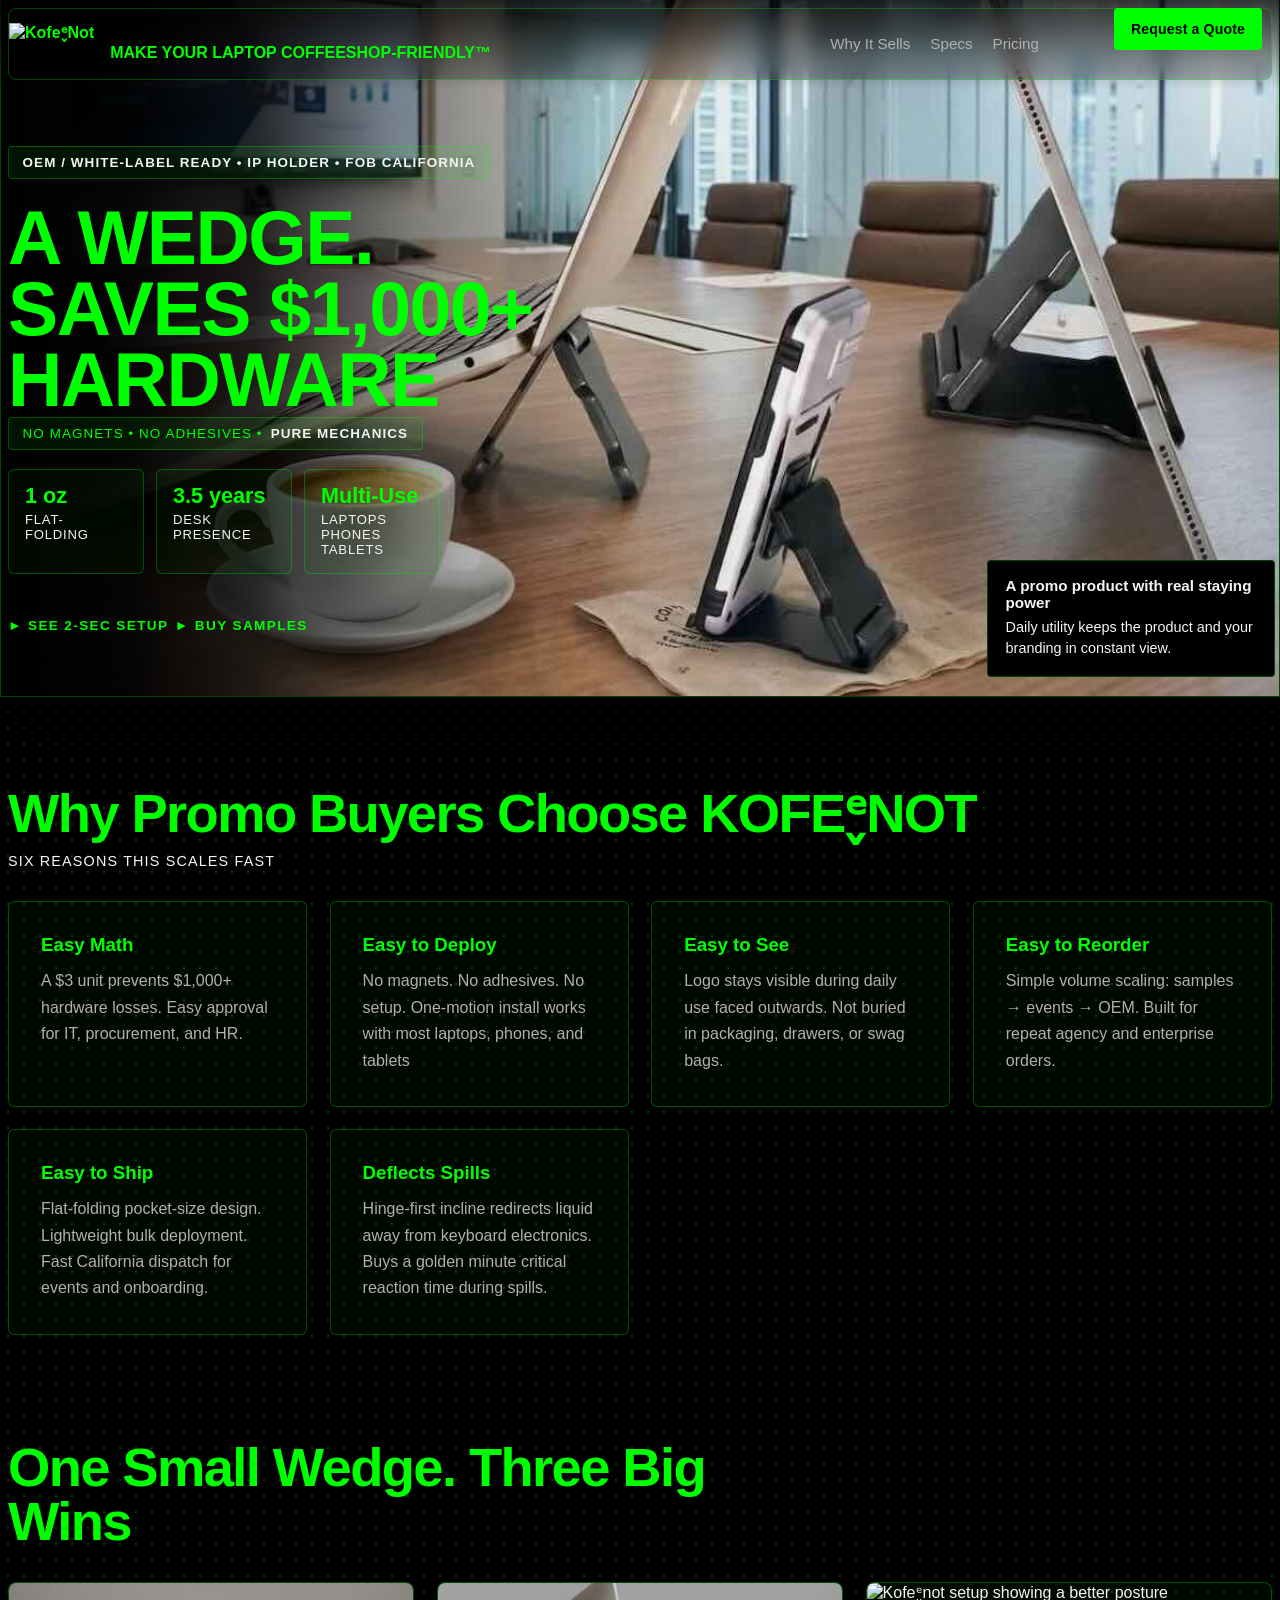
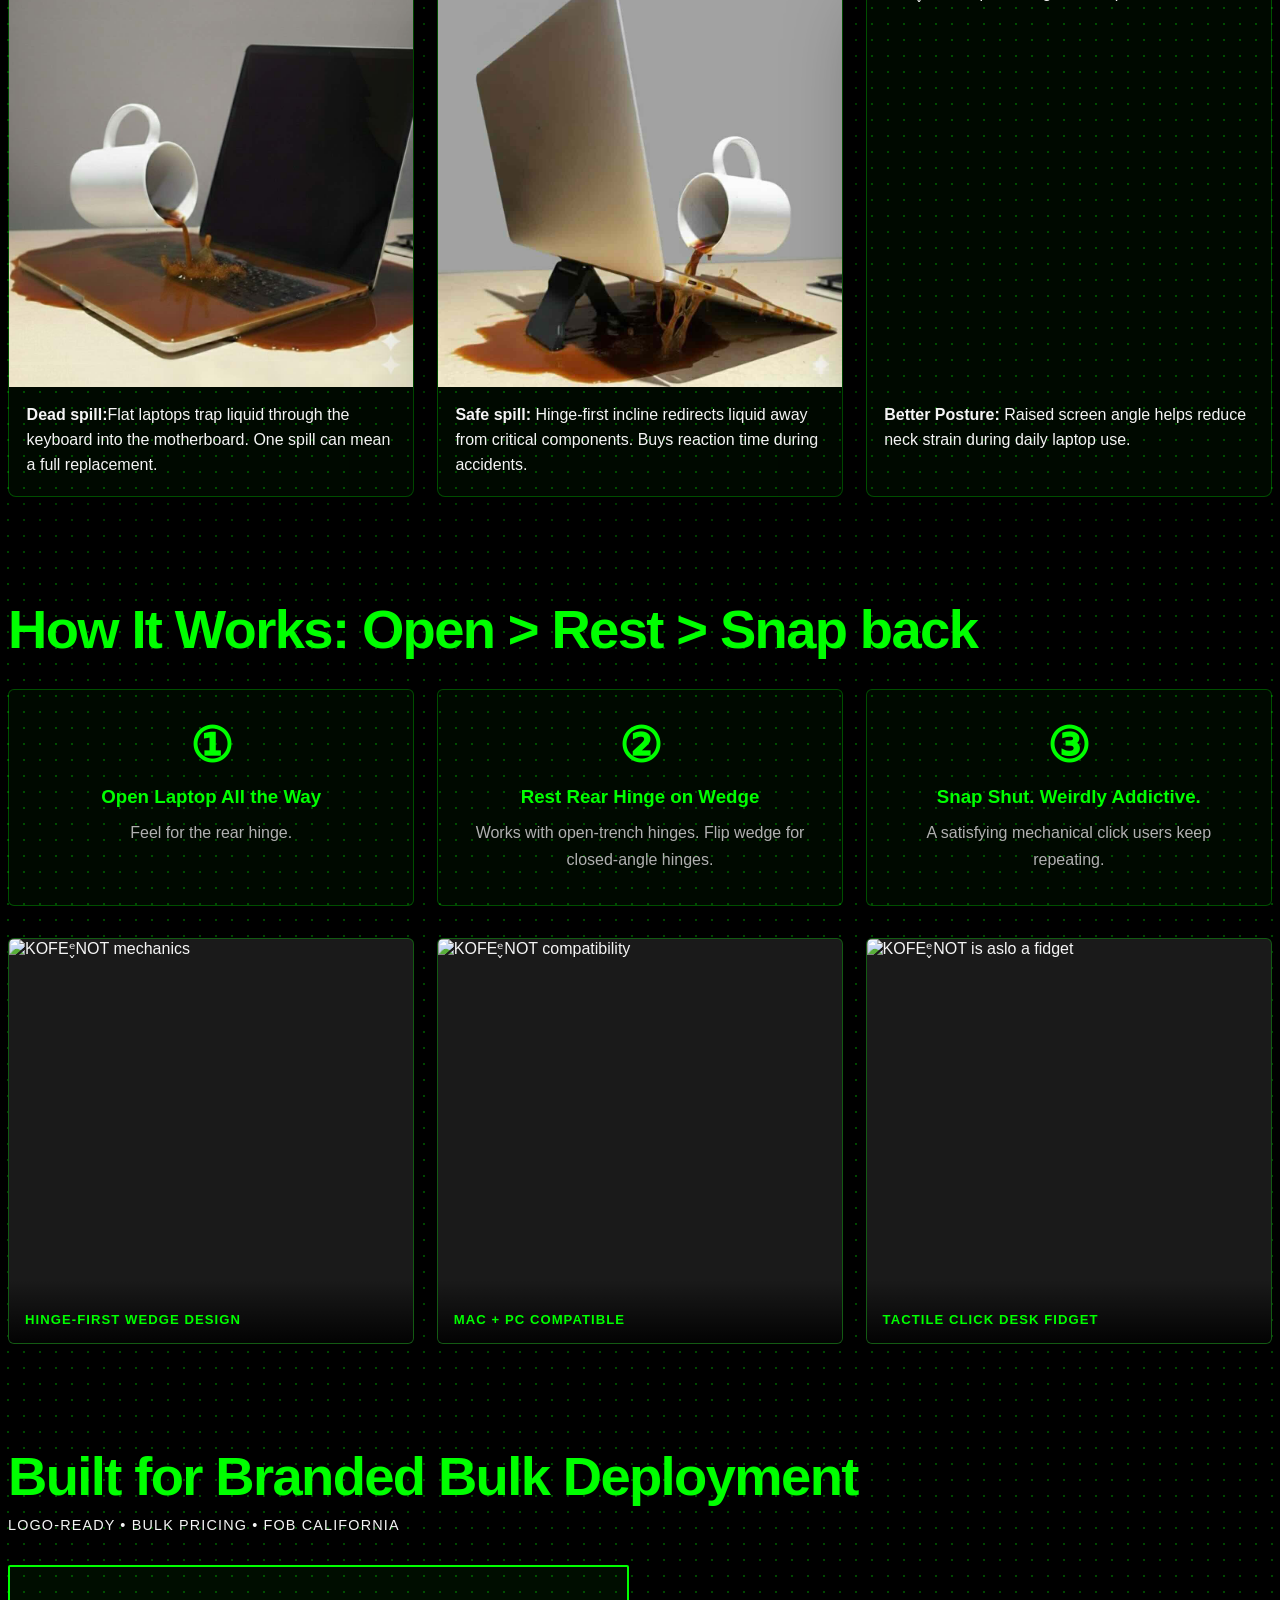
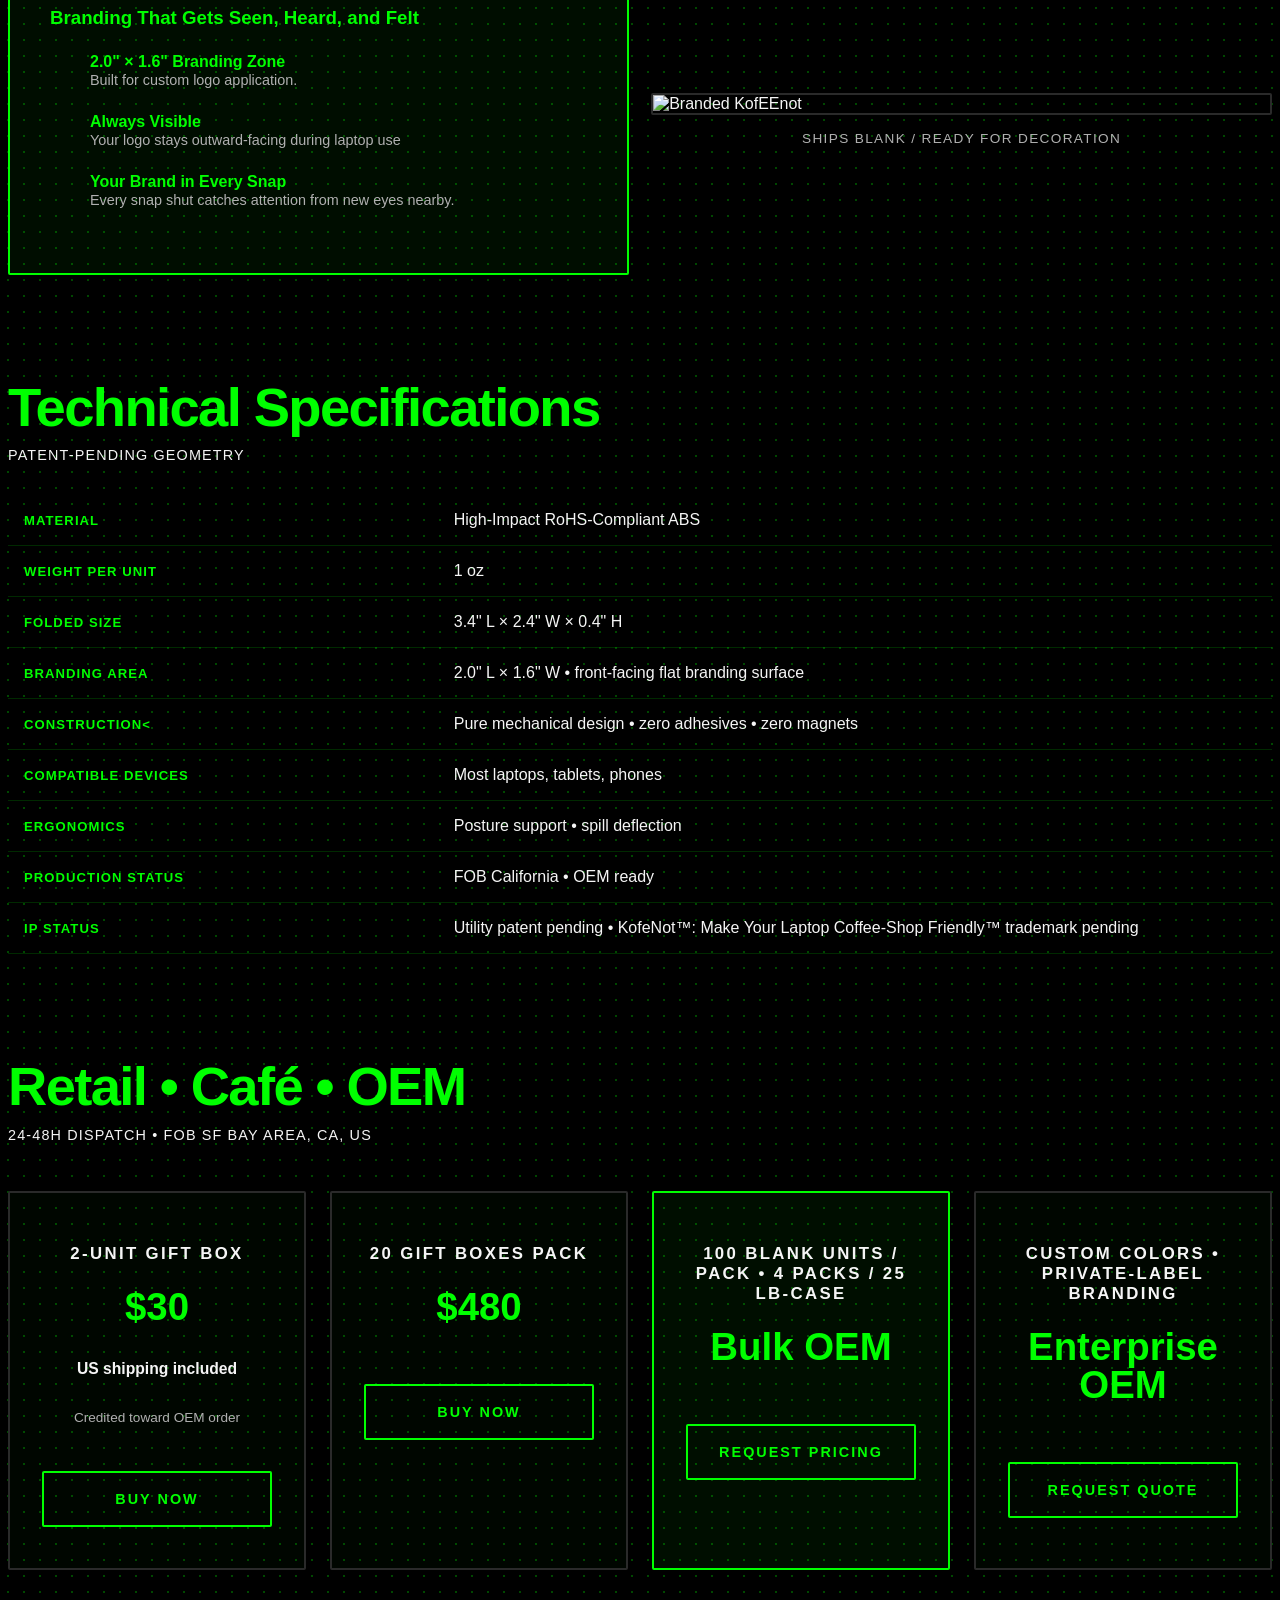
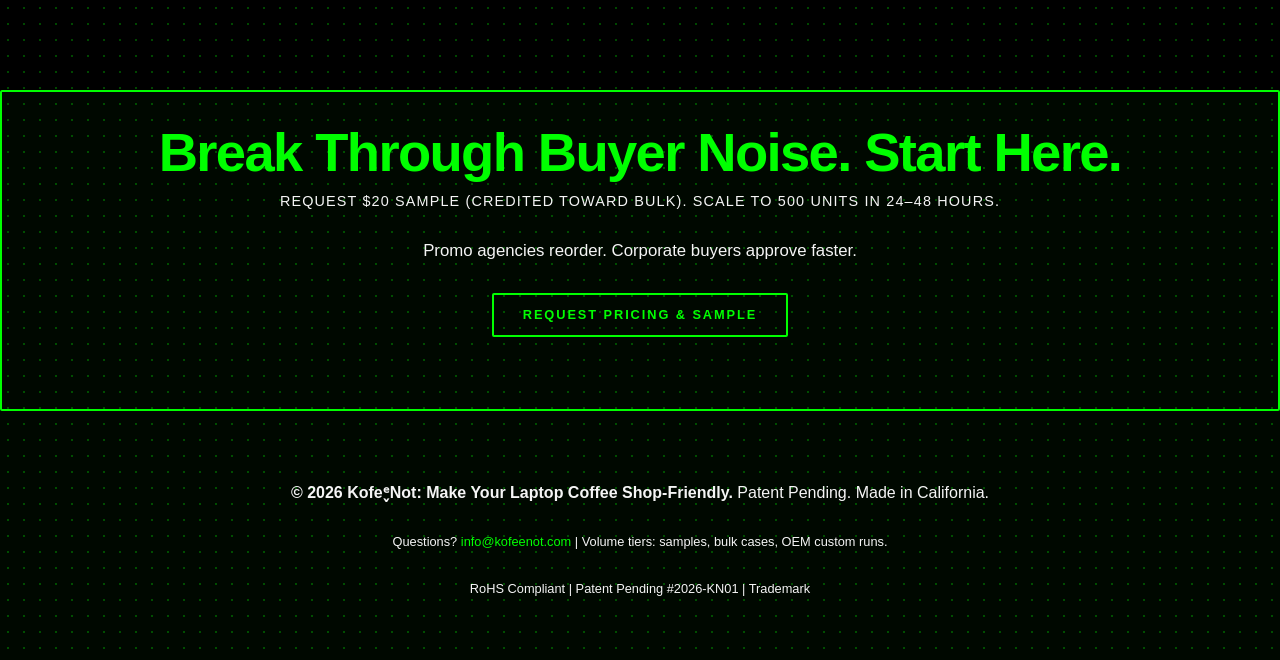
==== index.html @ c242fb40 "Update index.html" ====
<!doctype html>
<html lang="en">
  <head>
    <meta charset="UTF-8" />
    <meta name="viewport" content="width=device-width, initial-scale=1.0" />
    <title>Kofeᵉ̬Not: Makes Laptop Coffee-Friendly™ | Laptop Wedge | Direct from IP Holder | OEM / White-Lable Ready </title>
    <meta
      name="description"
      content="Kofeᵉ̬not is a compact custom-logo laptop wedge that tilts the screen, deflects spills, and keeps your brand visible on every desk."
    />
    <link rel="stylesheet" href="style.css">
  </head>
  <body>
    <!-- NAVIGATION -->
    <div class="page-shell">
      <header class="topbar">
        <div class="container">
          <nav class="nav">
           <a class="brand" href="#top">
  <span class="brand-lockup">
    <img src="./assets/kofeenot-logo.jpg" alt="Kofeᵉ̬Not" style="height: 42px; width: auto;">
    <span><br>MAKE YOUR LAPTOP COFFEESHOP-FRIENDLY™</span>
  </span>
</a>
            </a>
            <div class="nav-links">
              <a href="#why">Why It Sells</a>
              <a href="#specs">Specs</a>
              <a href="#price">Pricing</a>
            </div>
          </nav>
        </div>
      </header>
      <div class="top-actions">
        <button class="menu-toggle" type="button" aria-label="Toggle navigation" aria-expanded="false">
          <span></span>
          <span></span>
          <span></span>
        </button>
        <a class="btn btn-primary btn-nav" href="mailto:info@kofeenot.com?subject=Kofeenot%20Pricing%20and%20Sample%20Request&body=Hi%20Kofeenot%2C%0A%0AI%27d%20like%20pricing%20and%20sample%20information%20for%20a%20branded%20Kofeenot%20program.%0A%0AQuantity%3A%0ABranding%20details%3A%0ATimeline%3A%0AShipping%20destination%3A%0A%0AThanks."><span class="btn-label">Request a Quote</span></a>
      </div>

      <!-- HERO SECTION -->
      <main id="top">
        <section class="hero">
          <div class="container hero-grid">
            <div class="hero-content">
              <div class="eyebrow"><strong>OEM / White-Label Ready • IP Holder • FOB California</strong></div>
             
              <h1 class="hero-title"><span class="nowrap">A Wedge.<br>
Saves $1,000+<br>Hardware</span></h1>
              <div class="eyebrow">No magnets • No adhesives • <strong>Pure mechanics</strong></div>
              <div class="hero-proof" aria-label="Key product proof points">
                <div class="proof-pill">
                  <strong>1 oz</strong>
                  <span>Flat-folding</span>
                </div>
                <div class="proof-pill">
                  <strong>3.5 years</strong>
                  <span>Desk Presence</span>
                </div>
                <div class="proof-pill">
                  <strong>Multi-Use</strong>
                  <span>Laptops phones tablets</span>
                </div>
              </div>
              
              <div class="hero-detail-row" aria-label="Secondary product facts">
               
                <p class="demo-link" onclick="openVideoModal()">► See 2-sec setup</p>
                <p class="demo-link" onclick="openVideoModal()">► Buy samples</p>
              </div>
            </div>

            <div class="hero-media">
              <div class="hero-card">
                <img
                  src="./assets/kofeenot-corp.jpeg"
                  alt="Kofeᵉ̬not supporting laptops and tablets on a desk"
                />
                <div class="hero-note">
                  <strong>A promo product with real staying power</strong>
                  <p>
                    Daily utility keeps the product and your branding in constant view.
                  </p>
                </div>
              </div>
            </div>
          </div>
        </section>

        <!-- WHY SECTION -->
<section id="why">
    <h2>Why Promo Buyers Choose KOFEᵉ̬NOT</h2>
    <p class="section-subtitle">Six reasons this scales fast</p>
    
    <div class="features-grid">
        <div class="feature-card">
            <h3>Easy Math</h3>
            <p>A $3 unit prevents $1,000+ hardware losses.
Easy approval for IT, procurement, and HR.</p>
        </div>
        
        <div class="feature-card">
            <h3>Easy to Deploy</h3>
            <p>No magnets. No adhesives. No setup.
One-motion install works with most laptops, phones, and tablets</p>
        </div>
        
        <div class="feature-card">
            <h3>Easy to See</h3>
            <p>Logo stays visible during daily use faced outwards.
Not buried in packaging, drawers, or swag bags.</p>
        </div>
        
        <div class="feature-card">
            <h3>Easy to Reorder</h3>
            <p>Simple volume scaling: samples → events → OEM.
Built for repeat agency and enterprise orders.</p>
        </div>
        
        <div class="feature-card">
            <h3>Easy to Ship</h3>
            <p>Flat-folding pocket-size design. Lightweight bulk deployment.
Fast California dispatch for events and onboarding.</p>
        </div>
        
        <div class="feature-card">
            <h3>Deflects Spills</h3>
            <p>Hinge-first incline redirects liquid away from keyboard electronics.
Buys a golden minute critical reaction time during spills.</p>
        </div>
    </div>
</section>

<!-- THE PROBLEM & SOLUTION -->
        <section>
          <div class="container">
            <div class="section-head">
              <h2>One Small Wedge. Three Big Wins</h2>     
            </div>
            <div class="utility-band">
              <article class="utility-tile">
                <img src="./assets/dead-spill.jpg" alt="Laptop on a flat desk with direct coffee spill exposure" />
                <p><strong>Dead spill:</strong>Flat laptops trap liquid through the keyboard into the motherboard. One spill can mean a full replacement.</p>
              </article>
              <article class="utility-tile">
                <img src="./assets/safe-spill.jpeg" alt="Laptop raised with Kofeᵉ̬not to redirect a spill" />
                <p><strong>Safe spill:</strong> Hinge-first incline redirects liquid away from critical components. Buys reaction time during accidents.</p>
              </article>
              <article class="utility-tile">
                <img src="./assets/kofeenot-neck.jpg" alt="Kofeᵉ̬not setup showing a better posture" />
                <p><strong>Better Posture: </strong>Raised screen angle helps reduce neck strain during daily laptop use.</p>
              </article>
            </div>
          </div>
        </section>

      <!-- HOW IT WORKS -->
<section>
    <h2>How It Works: Open > Rest > Snap back</h2>
    <div class="steps-grid">
        <div class="step">
            <div class="step-number">①</div>
            <h3>Open Laptop All the Way</h3>
            <p>Feel for the rear hinge.</p>
        </div>
        
        <div class="step">
            <div class="step-number">②</div>
            <h3>Rest Rear Hinge on Wedge</h3>
            <p>Works with open-trench hinges. Flip wedge for closed-angle hinges.</p>
        </div>
        
        <div class="step">
            <div class="step-number">③</div>
            <h3>Snap Shut. Weirdly Addictive.</h3>
            <p>A satisfying mechanical click users keep repeating.</p>
        </div>
    </div>
    
    <div class="image-grid">
        <div class="image-box">
            <img src="https://kofeenot.com/assets/kofeenot-mechanics.jpg" alt="KOFEᵉ̬NOT mechanics">
            <div class="image-caption">Hinge-first wedge design</div>
        </div>
        <div class="image-box">
            <img src="https://kofeenot.com/assets/kofeenot-tilt.jpg" alt="KOFEᵉ̬NOT compatibility">
            <div class="image-caption">Mac + PC Compatible</div>
        </div>
        <div class="image-box">
            <img src="https://kofeenot.com/assets/kofeenot-fidget.jpg" alt="KOFEᵉ̬NOT is aslo a fidget">
            <div class="image-caption">Tactile click desk fidget</div>
        </div>
    </div>
</section>

        <!-- OEM DEPLOYMENT -->
<section>
    <h2>Built for Branded Bulk Deployment</h2>
    <p class="section-subtitle">Logo-ready • bulk pricing • FOB California</p>
    
    <div class="problem-solution">
        <div style="padding: 2.5rem; border: 2px solid var(--neon); background: rgba(0, 255, 0, 0.05); border-radius: 2px;">
            <h3 style="margin-bottom: 1.5rem;">Branding That Gets Seen, Heard, and Felt</h3>
            <ul style="list-style: none; text-align: left;">
                <li style="margin-bottom: 1.5rem;"><strong style="color: var(--neon);">2.0" × 1.6" Branding Zone</strong><br><span style="color: var(--text-dim); font-size: 0.9rem;">Built for custom logo application.</span></li>
                <li style="margin-bottom: 1.5rem;"><strong style="color: var(--neon);">Always Visible</strong><br><span style="color: var(--text-dim); font-size: 0.9rem;">Your logo stays outward-facing during laptop use</span></li>
                <li style="margin-bottom: 1.5rem;"><strong style="color: var(--neon);">Your Brand in Every Snap</strong><br><span style="color: var(--text-dim); font-size: 0.9rem;">Every snap shut catches attention from new eyes nearby.</span></li>
            </ul>
        </div>
        
        <div>
            <img src="https://kofeenot.com/assets/kofeenot-brand.jpg" alt="Branded KofEEnot" style="width: 100%; border-radius: 2px; border: 2px solid var(--border);">
            <p style="text-align: center; margin-top: 1rem; color: var(--text-dim); font-size: 0.85rem; text-transform: uppercase; letter-spacing: 0.1em;">Ships Blank / Ready for Decoration</p>
        </div>
    </div>
</section>

<!-- SPECS SECTION -->
<section id="specs">
    <h2>Technical Specifications</h2>
    <p class="section-subtitle">Patent-Pending Geometry</p>
    
    <table class="specs-table">
        <tr>
            <td>Material</td>
            <td>High-Impact RoHS-Compliant ABS</td>
        </tr>
        <tr>
            <td>Weight Per Unit</td>
            <td>1 oz</td>
        </tr>
        <tr>
            <td>Folded Size</td>
            <td>3.4" L × 2.4" W × 0.4" H</td>
        </tr>
        <tr>
            <td>Branding Area</td>
            <td>2.0" L × 1.6" W • front-facing flat branding surface</td>
        </tr>
        <tr>
            <td>Construction<</td>
            <td>Pure mechanical design • zero adhesives • zero magnets</td>
        </tr>
        <tr>
            <td>Compatible Devices</td>
            <td>Most laptops, tablets, phones</td>
        </tr>
        <tr>
            <td>Ergonomics</td>
            <td>Posture support • spill deflection</td>
        </tr>
        <tr>
            <td>Production Status</td>
            <td>FOB California • OEM ready</td>
        </tr>
        <tr>
            <td>IP Status</td>
            <td>Utility patent pending • KofeNot™: Make Your Laptop Coffee-Shop Friendly™ trademark pending</td>
        </tr>
    </table>
</section>

<!-- PRICING SECTION -->
<section id="pricing">
    <h2>Retail • Café • OEM</h2>
    <p class="section-subtitle">24-48h dispatch • FOB SF Bay Area, CA, US</p>
    
    <div class="pricing-grid">
        <div class="pricing-card">
          <div class="volume">2-Unit Gift Box</div>
            <div class="price">$30</div>            
            <div class="details">US shipping included</div>
            <p style="color: var(--text-dim); margin: 1rem 0; font-size: 0.85rem;">Credited toward OEM order</p>
            <a href="mailto:info@kofeenot.com?subject=Sample%20Request" class="cta-button" style="width: 100%;">Buy now</a>
        </div>
        
        <div class="pricing-card">
          <div class="volume">20 Gift Boxes Pack</div>
            <div class="price">$480</div>            
            <a href="mailto:info@kofeenot.com?subject=Bulk%20Order%20100%20Units" class="cta-button" style="width: 100%;">Buy now</a>
        </div>
        
        <div class="pricing-card featured">
          <div class="volume">100 Blank Units / Pack
• 4 Packs / 25 lb-Case</div>
            <div class="price">Bulk OEM</div>           
            <a href="mailto:info@kofeenot.com?subject=Bulk%20Order%20500%20Units" class="cta-button" style="width: 100%;">Request Pricing</a>
        </div>
        
        <div class="pricing-card">
          <div class="volume">Custom colors • Private-label branding</div>
            <div class="price">Enterprise OEM</div>
            <a href="mailto:info@kofeenot.com?subject=Bulk%20Order%201000%20Units" class="cta-button" style="width: 100%;">Request Quote</a>
        </div>        
        
    </div>
</section>

<!-- CTA SECTION -->
<section style="text-align: center; border: 2px solid var(--neon); background: rgba(0, 255, 0, 0.03); border-radius: 2px;">
    <h2>Break Through Buyer Noise. Start Here.</h2>
    <p class="section-subtitle">Request $20 sample (credited toward bulk). Scale to 500 units in 24–48 hours.</p>
    <p style="color: var(--text); margin-bottom: 2rem; font-size: 1.05rem;">Promo agencies reorder. Corporate buyers approve faster.</p>
    <a href="mailto:info@kofeenot.com?subject=Get%20Started%20with%20KofEEnot" class="cta-button">Request Pricing & Sample</a>
</section>

<!-- FOOTER -->
<footer>
    <p style="margin-bottom: 2rem;"><strong>© 2026 Kofeᵉ̬Not: Make Your Laptop Coffee Shop-Friendly.</strong> Patent Pending. Made in California.</p>
    <p style="font-size: 0.8rem;">Questions? <a href="mailto:info@kofeenot.com">info@kofeenot.com</a> | Volume tiers: samples, bulk cases, OEM custom runs.</p>
    <p style="font-size: 0.8rem; margin-top: 2rem;">RoHS Compliant | Patent Pending #2026-KN01 | Trademark</p>
</footer>

    </div>

    <script>
      (() => {
        const nav = document.querySelector(".nav");
        const menuToggle = document.querySelector(".menu-toggle");

        if (!nav || !menuToggle) {
          return;
        }

        const closeMenu = () => {
          nav.classList.remove("nav-open");
          menuToggle.setAttribute("aria-expanded", "false");
        };

        menuToggle.addEventListener("click", () => {
          const isOpen = nav.classList.toggle("nav-open");
          menuToggle.setAttribute("aria-expanded", String(isOpen));
        });

        nav.querySelectorAll(".nav-links a").forEach((link) => {
          link.addEventListener("click", closeMenu);
        });

        window.addEventListener("resize", () => {
          if (window.innerWidth > 980) {
            closeMenu();
          }
        });
      })();
    </script>

<div id="videoModal" class="modal">
    <div class="modal-content">
        <button class="modal-close" onclick="closeVideoModal()">×</button>
        <video id="demoVideo" controls autoplay playsinline>
            <source src="https://kofeenot.com/assets/kofeenot-demo.mp4" type="video/mp4">
            Your browser does not support video.
        </video>
    </div>
</div>

<script>
function openVideoModal() {
    document.getElementById('videoModal').classList.add('show');
    document.body.style.overflow = 'hidden';
}

function closeVideoModal() {
    document.getElementById('videoModal').classList.remove('show');
    document.getElementById('demoVideo').pause();
    document.body.style.overflow = 'auto';
}

document.getElementById('videoModal')?.addEventListener('click', function(event) {
    if (event.target === this) {
        closeVideoModal();
    }
});

// Keyboard close (ESC)
document.addEventListener('keydown', function(event) {
    if (event.key === 'Escape') {
        closeVideoModal();
    }
});
</script>

  </body>
</html>
---- style.css ----
/* --- Variables & Core Settings --- */
:root {
  --panel: rgba(0, 255, 0, 0.035);
  --panel-hover: rgba(0, 255, 0, 0.07);
  --panel-border: rgba(0, 255, 0, 0.28);
  --text: #f5f5f5;
  --muted: #b0b0b0;
  --line: rgba(0, 255, 0, 0.28);
  --line-soft: rgba(0, 255, 0, 0.16);
  --accent: #00ff00;
  --accent-dark: #00cc00;
  --neon: #00ff00;
  --neon-dark: #00cc00;
  --black: #000000;
  --bg: #0a0a0a;
  --bg-light: #1a1a1a;
  --border: #2a2a2a;
  --text-dim: #b0b0b0;
  --shadow: 0 30px 80px rgba(0, 0, 0, 0.35);
  --radius-xl: 8px;
  --radius-lg: 6px;
  --radius-md: 4px;
  --max: 1320px;
  --gutter: 1rem;
  --section-padding: 34px 0 72px;
  --grid-gap: 1.4rem;
  --card-padding: 1.5rem;
  --card-padding-lg: 2rem;
}

* {
  box-sizing: border-box;
}

html {
  scroll-behavior: smooth;
  overflow-x: clip;
}

body {
  margin: 0;
  font-family: "Avenir Next", Avenir, "Segoe UI", sans-serif;
  color: var(--text);
  overflow-x: clip;
  background: radial-gradient(circle, rgba(0, 255, 0, 0.28) 1px, transparent 1.4px), var(--black);
  background-size: 16px 16px, auto;
  background-position: 0 0, 0 0;
}

img,
video {
  display: block;
  max-width: 100%;
}

a {
  color: inherit;
  text-decoration: none;
}

/* --- Layout Shell --- */
.page-shell {
  position: relative;
  overflow: hidden;
}

.page-shell::before,
.page-shell::after {
  content: "";
  position: fixed;
  inset: auto;
  width: 38rem;
  height: 38rem;
  border-radius: 50%;
  filter: blur(90px);
  pointer-events: none;
  z-index: 0;
  background: transparent;
}

.page-shell::before {
  top: -8rem;
  right: -10rem;
}

.page-shell::after {
  bottom: 10rem;
  left: -14rem;
}

.container {
  width: min(calc(100% - var(--gutter)), var(--max));
  margin: 0 auto;
  position: relative;
  z-index: 1;
}

/* --- Navigation --- */
.topbar {
  position: absolute;
  top: 0;
  left: 0;
  width: 100%;
  padding: 8px 0 10px;
  z-index: 11;
  background: linear-gradient(180deg, rgba(0, 0, 0, 0.78), rgba(0, 0, 0, 0));
}

.nav {
  display: flex;
  align-items: center;
  justify-content: flex-start;
  gap: 1rem;
  padding: 14px 11.5rem 14px 0;
  border: 1px solid var(--panel-border);
  background: rgba(0, 0, 0, 0.18);
  backdrop-filter: blur(10px);
  border-radius: var(--radius-xl);
  position: relative;
}

.brand {
  display: inline-flex;
  align-items: center;
  gap: 0.85rem;
  font-weight: 700;
  letter-spacing: 0;
  text-transform: none;
  font-size: 1rem;
  color: var(--accent);
}

.brand strong {
  font-size: 1.45rem;
  font-weight: 800;
}

.brand-lockup {
  display: inline-flex;
  align-items: center;
  gap: 1rem;
}

.nav-links {
  display: flex;
  flex-wrap: wrap;
  align-items: center;
  justify-content: flex-end;
  gap: 0.85rem 1.25rem;
  font-size: 0.95rem;
  color: var(--muted);
  margin-left: auto;
  margin-right: 3rem;
}

.nav-links a {
  border-bottom: 1px solid transparent;
  transition: color 180ms ease, border-color 180ms ease;
}

.nav-links a:hover {
  color: var(--accent);
  border-bottom-color: var(--accent);
}

.top-actions {
  position: fixed;
  top: 8px;
  right: 18px;
  display: flex;
  align-items: center;
  justify-content: flex-end;
  gap: 0.5rem;
  z-index: 1002;
  pointer-events: auto;
}

.menu-toggle,
.how-step-num {
  width: 42px;
  height: 42px;
  border: 1px solid var(--line);
  border-radius: var(--radius-md);
  background: var(--black);
}

.menu-toggle {
  display: none;
  color: var(--text);
  padding: 0;
  cursor: pointer;
  align-items: center;
  justify-content: center;
  flex-direction: column;
  flex: 0 0 auto;
}

.menu-toggle span {
  display: block;
  width: 18px;
  height: 2px;
  margin: 4px auto;
  background: currentColor;
}

/* --- Hero Section --- */
.hero {
  padding: 24px 0 56px;
}

.hero-grid {
  grid-template-columns: minmax(0, 1fr);
  align-items: start;
  position: relative;
}

.hero-grid,
.hero-proof,
.spec-grid,
.cta-grid,
.how-grid,
.why-layout,
.branding-layout,
.utility-band,
.why-content-stack,
.how-steps,
.pricing-stack,
.branding-column,
.shipping-cell {
  display: grid;
}

.how-grid,
.why-layout,
.branding-layout,
.utility-band {
  gap: var(--grid-gap);
}

.hero-content {
  position: relative;
  z-index: 2;
  grid-column: 1;
  grid-row: 1;
  width: min(34rem, 100%);
  padding: calc(1.4rem + 100px) 0 0 0;
  text-align: left;
}

.eyebrow {
  display: inline-flex;
  align-items: center;
  justify-content: flex-start;
  gap: 0.5rem;
  flex-wrap: nowrap;
  white-space: nowrap;
  padding: 0.5rem 0.85rem;
  border-radius: var(--radius-md);
  background: var(--panel-hover);
  border: 1px solid var(--line);
  color: var(--accent);
  font-size: 0.84rem;
  letter-spacing: 0.08em;
  text-transform: uppercase;
}

.eyebrow strong {
  color: var(--text);
  font-weight: 800;
}

h1,
h2,
h3,
p {
  margin: 0;
}
/* AND: Force every paragraph to inherit your primary text variable by default */
p {
  color: var(--text);
}

h1 {
  margin-top: 1.45rem;
  font-size: clamp(2.4rem, 6vw, 4.7rem);
  line-height: 0.95;
  letter-spacing: -0.02em;
  max-width: 11ch;
  font-weight: 700;
  text-transform: uppercase;
  color: var(--accent);
}

.hero-title {
  max-width: 11ch;
}

.hero-title .nowrap {
  white-space: nowrap;
}

h2,
h3 {
  color: var(--accent);
}

/* --- Proof & Detail Pills --- */
.hero-proof {
  grid-template-columns: repeat(3, minmax(0, 8.5rem));
  gap: 0.75rem;
  margin-top: 1.2rem;
  justify-items: stretch;
  justify-content: start;
}

.card,
.media-card,
.why-image-card,
.why-placeholder-card,
.branding-shot,
.utility-tile,
.cta-panel,
.price-row {
  border: 1px solid var(--line);
  background: var(--panel);
}

.proof-pill,
.detail-pill {
  border: 1px solid var(--line);
  background: var(--panel);
}

.proof-pill {
  padding: 0.95rem 1rem;
  border-radius: var(--radius-lg);
}

.detail-pill {
  padding: 0.35rem 0;
}

.proof-pill strong {
  display: block;
  color: var(--accent);
  font-size: 1.35rem;
  line-height: 1;
}

.proof-pill span {
  display: block;
  margin-top: 0.35rem;
  color: var(--text);
  font-size: 0.82rem;
  letter-spacing: 0.06em;
  text-transform: uppercase;
}

.hero-detail-row {
  display: inline-flex;
  justify-content: flex-start;
  flex-wrap: wrap;
  gap: 0.4rem;
  margin-top: 0.8rem;
  color: var(--accent);
  font-size: 0.84rem;
  letter-spacing: 0.06em;
  text-transform: uppercase;
}

.detail-pill::after {
  content: "•";
  margin-left: 0.4rem;
}

.detail-pill:last-child::after {
  content: "";
  margin-left: 0;
}

/* --- Buttons --- */
.cta-row {
  display: flex;
  flex-wrap: wrap;
  gap: 0.9rem;
  margin-top: 1.7rem;
}

.btn {
  position: relative;
  overflow: hidden;
  display: inline-flex;
  align-items: center;
  justify-content: center;
  min-height: 52px;
  padding: 0.85rem 1.4rem;
  border-radius: var(--radius-md);
  border: 1px solid transparent;
  font-weight: 700;
  letter-spacing: 0.01em;
  transition: transform 180ms ease, background 180ms ease, border-color 180ms ease, color 180ms ease;
}

.btn:hover {
  transform: translateY(-1px);
}

.btn-primary {
  background: var(--accent);
  color: var(--black);
  box-shadow: none;
}

.btn-primary::before {
  content: "";
  position: absolute;
  inset: 0;
  background: linear-gradient(180deg, rgba(255, 255, 255, 0.22), rgba(255, 255, 255, 0));
  transform: translateY(-100%);
  transition: transform 220ms ease;
}

.btn-primary:hover::before,
.btn-primary:focus-visible::before {
  transform: translateY(100%);
}

.btn-nav {
  min-height: 42px;
  padding: 0.7rem 1rem;
  font-size: 0.88rem;
}

.btn-label {
  position: relative;
  z-index: 1;
}

.btn-secondary {
  border-color: var(--line);
  background: var(--black);
  color: var(--text);
}

.cta-button {
  display: inline-block;
  padding: 0.8rem 1.8rem;
  background: transparent;
  color: var(--neon);
  border: 2px solid var(--neon);
  border-radius: 2px;
  font-weight: 700;
  font-size: 0.8rem;
  text-transform: uppercase;
  letter-spacing: 0.15em;
  transition: all 0.3s;
  cursor: pointer;
  text-decoration: none;
  font-family: inherit;
  box-shadow: none;
  text-shadow: none;
}

.cta-button:hover {
  background: var(--neon);
  color: var(--bg);
  box-shadow: none;
  text-shadow: none;
}

/* --- Hero Media --- */
.hero-media {
  position: relative;
  grid-column: 1;
  grid-row: 1;
  width: 100vw;
  max-width: 100vw;
  margin-left: calc(50% - 50vw);
  margin-top: -96px;
  padding-top: 0;
}

.hero-card {
  position: relative;
  overflow: hidden;
  width: 100vw;
  min-height: 620px;
  border-radius: 0;
  border: 1px solid var(--line);
  background: var(--black);
  box-shadow: var(--shadow);
}

.hero-card::before {
  content: "";
  position: absolute;
  inset: 0;
  background: linear-gradient(90deg, var(--black) 0%, rgba(0, 0, 0, 0.97) 10%, rgba(0, 0, 0, 0.82) 20%, rgba(0, 0, 0, 0.38) 32%, rgba(0, 0, 0, 0.05) 46%);
  z-index: 1;
  pointer-events: none;
}

.hero-card img {
  width: 100vw;
  max-width: none;
  height: 100%;
  min-height: 620px;
  object-fit: cover;
  object-position: center center;
}

.hero-note {
  position: absolute;
  right: max(0.25rem, calc((100vw - var(--max)) / 2 - 1rem));
  bottom: 1.2rem;
  z-index: 2;
  max-width: 18rem;
  padding: 1rem 1.1rem;
  border-radius: var(--radius-md);
  background: var(--black);
  border: 1px solid var(--line);
  backdrop-filter: blur(12px);
}

.hero-note strong {
  display: block;
  margin-bottom: 0.35rem;
  font-size: 0.95rem;
}

.hero-note p,
.branding-content p,
.utility-tile p {
  line-height: 1.55;
}

.hero-note p {
  font-size: 0.9rem;
  line-height: 1.5;
}

/* --- Sections & Headers --- */
section {
  padding: var(--section-padding);
}

section > h2,
section > .section-subtitle,
section > .features-grid,
section > .steps-grid,
section > .image-grid,
section > .problem-solution,
section > .specs-table,
section > .pricing-grid {
  width: min(calc(100% - var(--gutter)), var(--max));
  margin-left: auto;
  margin-right: auto;
}

section > h2 {
  font-size: clamp(2rem, 5vw, 3.4rem);
  line-height: 1;
  letter-spacing: -0.03em;
  color: var(--accent);
}

.section-head {
  max-width: 52rem;
  margin-bottom: 2rem;
}

.section-head h2 {
  font-size: clamp(2rem, 5vw, 3.4rem);
  line-height: 1;
  letter-spacing: -0.03em;
}

.section-head h2,
.cta-panel h2,
.card h3 {
  color: var(--accent);
}

.section-subtitle {
  margin-top: 0.75rem;
  margin-bottom: 2rem;
  font-size: 0.9rem;
  text-transform: uppercase;
  letter-spacing: 0.08em;
}

.compact-title {
  font-size: clamp(2rem, 4vw, 3rem);
  line-height: 1.02;
}

.section-head--flush {
  margin-bottom: 0;
}

.kicker {
  display: inline-block;
  color: var(--accent);
  text-transform: uppercase;
  letter-spacing: 0.08em;
  font-size: 0.76rem;
  font-weight: 800;
}

/* --- Grids & Generic Cards --- */
.spec-grid,
.cta-grid {
  gap: 1.2rem;
}

.features-grid,
.image-grid,
.steps-grid,
.pricing-grid {
  display: grid;
  grid-template-columns: repeat(auto-fit, minmax(280px, 1fr));
  gap: var(--grid-gap);
  margin-top: 2rem;
}

.card,
.feature-card,
.step,
.pricing-card,
.problem-box,
.solution-box,
.image-box {
  border: 1px solid var(--line);
  background: var(--panel);
  border-radius: var(--radius-lg);
}

.card,
.feature-card,
.step,
.pricing-card,
.problem-box,
.solution-box {
  padding: var(--card-padding-lg);
}

.card {
  backdrop-filter: blur(8px);
}

.feature-card:hover,
.step:hover,
.pricing-card:hover,
.image-box:hover {
  background: var(--panel-hover);
  border-color: var(--accent);
}

.card h3,
.feature-card h3,
.step h3,
.pricing-card h3,
.problem-box h3,
.solution-box h3 {
  color: var(--accent);
  margin-bottom: 0.75rem;
}

.card h3 {
  font-size: 1.18rem;
}

.card p,
.feature-card p,
.step p,
.pricing-card p,
.why-placeholder-card p,
.cta-panel p,
.kit-note {
  color: var(--muted);
  line-height: 1.65;
}

.card strong.kicker {
  margin-bottom: 0.8rem;
}

.card--large {
  padding: var(--card-padding-lg);
}

.image-grid {
  display: grid;
  grid-template-columns: repeat(3, 1fr); /* Forces 3 equal columns */
  gap: var(--grid-gap);
}

.media-card,
.why-image-card,
.branding-shot,
.utility-tile,
.cta-panel {
  border-radius: var(--radius-xl);
  box-shadow: var(--shadow);
}

.media-card,
.why-image-card,
.branding-shot,
.utility-tile {
  overflow: hidden;
}

/* --- Media Cards & Process --- */
.media-card {
  min-height: 100%;
}

.media-card img,
.media-card video {
  width: 100%;
  height: 100%;
  object-fit: cover;
}

.how-grid {
  grid-template-columns: 1.02fr 0.98fr;
  align-items: stretch;
}

.how-content-card {
  padding: var(--card-padding-lg);
}

.how-steps {
  gap: 0.85rem;
  margin-top: 1.4rem;
}

.how-step {
  display: grid;
  grid-template-columns: 44px minmax(0, 1fr);
  gap: 1rem;
  align-items: start;
  padding: 1rem;
  border-radius: var(--radius-md);
  background: var(--panel);
  border: 1px solid var(--line-soft);
}

.how-step-num {
  display: grid;
  place-items: center;
  width: 44px;
  height: 44px;
  color: var(--accent);
  font-weight: 800;
}

.how-step p {
  margin-top: 0.35rem;
}

/* --- Why & Placeholder Layouts --- */
.why-layout {
  grid-template-columns: 1.02fr 0.98fr;
  align-items: stretch;
}

.why-image-card {
  background: var(--black);
}

.why-image-card img {
  width: 100%;
  height: 100%;
  min-height: 420px;
  object-fit: cover;
}

.why-content-stack {
  gap: 0.55rem;
}

.why-placeholder-card {
  padding: 0.8rem 0.9rem 0.85rem;
  border-radius: var(--radius-md);
  border-color: var(--line-soft);
}

.why-placeholder-card strong.kicker {
  margin-bottom: 0.28rem;
}

.why-placeholder-card h3 {
  margin: 0 0 0.3rem;
  font-size: 1rem;
  line-height: 1.2;
}

.why-placeholder-card p {
  margin: 0;
  line-height: 1.38;
  font-size: 0.92rem;
}

/* --- Problem / Solution --- */
.problem-solution {
  display: grid;
  grid-template-columns: 1fr 1fr;
  gap: var(--grid-gap);
  align-items: center;
  margin-top: 2rem;
}

.problem-box {
  border-color: #ff4400;
  background: rgba(255, 68, 0, 0.08);
}

.problem-box h3 {
  color: #ff6633;
}

.solution-box {
  border-color: var(--accent);
  background: var(--panel);
}

/* --- Steps & Images --- */
.step {
  text-align: center;
}

.step-number {
  color: var(--accent);
  font-size: 3rem;
  font-weight: 800;
  line-height: 1;
  margin-bottom: 1rem;
}

.image-box {
  position: relative;
  overflow: hidden;
  aspect-ratio: 1 / 1 ;
  background: var(--bg-light);
}

.image-box img {
  width: 100%;
  height: 100%;
  object-fit: cover;
}

.image-caption {
  position: absolute;
  right: 0;
  bottom: 0;
  left: 0;
  padding: 2rem 1rem 1rem;
  background: linear-gradient(transparent, rgba(0, 0, 0, 0.9));
  color: var(--accent);
  font-size: 0.82rem;
  font-weight: 800;
  letter-spacing: 0.08em;
  text-transform: uppercase;
}

/* --- Specs & Pricing --- */
.spec-grid {
  grid-template-columns: 1.2fr 0.8fr;
}

.spec-table,
.specs-table {
  width: 100%;
  border-collapse: collapse;
}

.spec-table th,
.spec-table td {
  padding: 1rem 0;
  text-align: left;
  border-bottom: 1px solid var(--line-soft);
}

.spec-table th {
  width: 34%;
  color: var(--accent);
  font-size: 0.82rem;
  letter-spacing: 0.08em;
  text-transform: uppercase;
}

.spec-table td {
  color: var(--text);
}

.specs-table {
  width: min(calc(100% - var(--gutter)), var(--max));
  margin-top: 2rem;
}

.specs-table tr {
  border-bottom: 1px solid var(--line-soft);
}

.specs-table tr:hover {
  background: var(--panel);
}

.specs-table td {
  padding: 1rem;
}

.specs-table td:first-child {
  width: 34%;
  color: var(--accent);
  font-size: 0.82rem;
  font-weight: 800;
  letter-spacing: 0.08em;
  text-transform: uppercase;
}

.specs-table td:last-child {
  color: var(--text);
}

.pricing-grid {
  display: grid;
  grid-template-columns: repeat(4, minmax(220px, 1fr));
  gap: 1.5rem;
  margin: 3rem auto;
}

.pricing-card {
  min-height: 360px;
  padding: 3.2rem 2rem 2.6rem;
  border: 2px solid var(--border);
  border-radius: 2px;
  background: rgba(0, 255, 0, 0.025);
  text-align: center;
}

.pricing-card.featured {
  border-color: var(--accent);
  background: rgba(0, 255, 0, 0.055);
}

.pricing-card .price {
  margin: 0 0 2rem;
  color: var(--accent);
  font-size: clamp(2.4rem, 3vw, 3rem);
  font-weight: 800;
  line-height: 1;
}

.pricing-card .volume {
  margin-bottom: 1.5rem;
  color: var(--text);
  font-size: 1.05rem;
  font-weight: 700;
  letter-spacing: 0.14em;
  text-transform: uppercase;
}

.pricing-card .details {
  margin: 0 0 1.6rem;
  font-size: 0.98rem;
  font-weight: 600;
  line-height: 1.45;
}

.pricing-card .cta-button,
.pricing-card .btn,
.pricing-card a {
  display: inline-flex;
  align-items: center;
  justify-content: center;
  width: min(100%, 280px);
  min-height: 56px;
  margin-top: 1.6rem;
  padding: 0.9rem 1.4rem;
  border: 2px solid var(--accent);
  border-radius: 2px;
  background: transparent;
  color: var(--accent);
  font-size: 0.9rem;
  font-weight: 600;
  letter-spacing: 0.14em;
  text-transform: uppercase;
  text-decoration: none;
  box-shadow: none;
  text-shadow: none;
}

.pricing-card .cta-button:hover,
.pricing-card .btn:hover,
.pricing-card a:hover {
  background: var(--accent);
  color: var(--black);
  box-shadow: none;
  text-shadow: none;
}

.price-row {
  display: flex;
  justify-content: space-between;
  gap: 1rem;
  align-items: baseline;
  padding: 1rem 1.1rem;
  border-radius: var(--radius-md);
  border-color: var(--line-soft);
}

.price-row strong {
  font-size: 1.35rem;
  color: var(--accent);
}

.price-row span {
  text-align: right;
  line-height: 1.45;
}

/* --- Branding & Utility --- */
.branding-layout {
  grid-template-columns: repeat(2, minmax(0, 1fr));
  align-items: start;
}

.branding-column {
  gap: 1.2rem;
  align-content: start;
}

.branding-shot {
  display: flex;
  flex-direction: column;
}

.branding-shot-media {
  display: flex;
  align-items: center;
  justify-content: center;
  padding: 1rem;
  min-height: 320px;
  background: radial-gradient(circle at top left, rgba(0, 255, 0, 0.14), transparent 35%), rgba(0, 255, 0, 0.035);
}

.branding-shot img {
  width: 100%;
  height: 100%;
  max-height: 100%;
  object-fit: contain;
}

.branding-shot--logo .branding-shot-media {
  background: transparent;
}

.branding-shot--logo img {
  width: 80%;
  height: auto;
}

.branding-shot--fullbleed .branding-shot-media {
  padding: 0;
  align-items: flex-start;
}

.branding-shot--fullbleed img {
  width: 100%;
  height: 100%;
  object-fit: cover;
}

.branding-content {
  padding: 1rem 1.1rem 1.15rem;
  border-top: 1px solid var(--line-soft);
  display: flex;
  flex-direction: column;
  gap: 0.35rem;
}

.branding-content strong {
  display: block;
  margin-bottom: 0.35rem;
}

.utility-band {
  display: grid;
  grid-template-columns: repeat(3, 1fr); /* Forces 3 equal columns */
  gap: var(--grid-gap);
}

.utility-tile {
  display: flex;
  flex-direction: column;
}

.utility-tile img {
  width: 100%;
  aspect-ratio: 1 / 1 !important; 
  object-fit: cover;
  height: auto; 
}

.utility-tile p {
  padding: 1rem 1.1rem 1.15rem;
}

.utility-tile strong {
  color: var(--text);
}

.shipping-cell {
  gap: 0.8rem;
}

.shipping-cell img {
  width: 100%;
  border-radius: var(--radius-md);
  border: 1px solid var(--line);
  object-fit: cover;
}

.kit-title {
  margin-bottom: 0.2rem;
}

.kit-note {
  margin-top: 1rem;
}

/* --- Forms & CTA Panels --- */
.cta-grid {
  gap: 1.2rem;
}

.cta-panel {
  padding: var(--card-padding-lg);
  background: var(--black);
  text-align: center;
}

.cta-panel h2 {
  color: var(--neon);
}

.cta-panel p {
  margin-top: 0.95rem;
  line-height: 1.7;
}

.mini-form {
  display: flex;
  justify-content: center;
  gap: 0.9rem;
  margin-top: 1.4rem;
}

.mini-form a {
  display: inline-flex;
  align-items: center;
  justify-content: center;
  min-height: 64px;
  padding: 0.8rem 3.2rem;
  background: transparent;
  color: var(--neon);
  border: 2px solid var(--neon);
  border-radius: 2px;
  font-weight: 700;
  font-size: 0.95rem;
  text-transform: uppercase;
  letter-spacing: 0.15em;
  text-decoration: none;
  font-family: inherit;
  box-shadow: none;
  text-shadow: none;
  cursor: pointer;
  transition: all 0.3s;
}

.mini-form a:hover {
  background: var(--neon);
  color: var(--bg);
  box-shadow: none;
  text-shadow: none;
}

/* --- Footer --- */
footer {
  padding: 4.5rem 1rem 4rem;
  background: rgba(0, 255, 0, 0.03);
  border-top: 0;
  text-align: center;
}

.footer-bar {
  display: block;
  max-width: 900px;
  margin: 0 auto;
  padding: 0;
  border-top: 0;
  color: var(--muted);
  font-size: 1rem;
  font-weight: 600;
  line-height: 2.8;
}

footer a {
  color: var(--accent);
}

/* --- Demo Link & Modal --- */
.demo-link {
  display: inline-block;
  margin-top: 2rem;
  color: var(--accent);
  font-size: 0.85rem;
  font-weight: 700;
  cursor: pointer;
  text-transform: uppercase;
  letter-spacing: 0.1em;
  transition: color 180ms ease, border-color 180ms ease;
  border-bottom: 2px solid transparent;
}

.demo-link:hover {
  border-bottom-color: var(--accent);
}

.modal {
  display: none;
  position: fixed;
  inset: 0;
  z-index: 20;
  align-items: center;
  justify-content: center;
  padding: 1rem;
  background: rgba(0, 0, 0, 0.95);
  backdrop-filter: blur(5px);
}

.modal.show {
  display: flex;
}

.modal-content {
  position: relative;
  width: min(90vw, 900px);
  max-height: 75vh;   /* AND: Rigidly locks container to 75% of screen height */
  display: flex;      /* AND: Uses flex centering to align the video inside */
  align-items: center;
  justify-content: center;
  overflow: hidden;
  border: 2px solid var(--accent);
  border-radius: 2px;
  background: var(--bg-light);
}

.modal-close {
  position: absolute;
  top: 1rem;
  right: 1rem;
  z-index: 2;
  width: 40px;
  height: 40px;
  border: 0;
  border-radius: 50%;
  background: var(--accent);
  color: var(--black);
  cursor: pointer;
  font-size: 24px;
  font-weight: 700;
  transition: background 180ms ease, transform 180ms ease;
}

.modal-close:hover {
  background: var(--accent-dark);
  transform: rotate(90deg);
}

.modal video {
  width: 100%;
  height: 100%;
  max-height: 75vh;    /* AND: Guarantees video cannot stretch past parent container height */
  object-fit: contain; /* AND: Centers video frame and keeps control bar fixed inside layout */
  position: relative;
  z-index: 1;
}

/* --- Media Queries --- */
@media (min-width: 981px) {
  .hero-title {
    max-width: 17ch;
  }
}

@media (max-width: 980px) {
  .nav {
    padding-right: 18px;
  }

  .menu-toggle {
    display: inline-flex;
  }

  .nav-links {
    display: none;
    position: fixed;
    top: 112px;
    right: 0;
    left: auto;
    margin-right: 0;
    width: min(210px, calc(100vw - 0.2rem));
    padding: 10px 14px;
    border: 1px solid var(--line);
    border-radius: var(--radius-lg);
    background: var(--black);
    flex-direction: column;
    align-items: flex-start;
    gap: 0.9rem;
    z-index: 1001;
  }

  .nav.nav-open .nav-links {
    display: flex;
  }

  .top-actions {
    top: 8px;
    right: 16px;
    flex-direction: row;
    align-items: center;
    gap: 0.5rem;
  }

  .top-actions .btn-nav {
    min-height: 40px;
    padding: 0.65rem 0.85rem;
    font-size: 0.8rem;
  }

  .hero-grid,
  .why-layout,
  .spec-grid,
  .cta-grid,
  .how-grid,
  .utility-band,
  .problem-solution {
    grid-template-columns: 1fr;
  }

  .pricing-grid {
    grid-template-columns: repeat(2, minmax(220px, 1fr));
  }

  .hero-proof {
    grid-template-columns: repeat(2, minmax(0, 8.5rem));
  }
}

@media (max-width: 680px) {
  .nav {
    border-radius: var(--radius-xl);
    padding: 16px;
    align-items: center;
    min-height: 76px;
  }

  .hero-content {
    padding: 0;
  }

  .eyebrow {
    font-size: 0.72rem;
    letter-spacing: 0.05em;
    padding: 0.45rem 0.7rem;
  }

  .brand-lockup {
    flex-direction: column;
    align-items: flex-start;
    gap: 0.2rem;
  }

  .branding-layout,
  .pricing-grid {
    grid-template-columns: 1fr;
  }

  .hero-note {
    position: static;
    margin: 1rem 0 0;
    max-width: none;
  }

  h1 {
    max-width: 12ch;
  }

  .how-content-card {
    padding: 1.3rem;
  }

  .mini-form a {
    width: 100%;
    padding: 0.8rem 1.2rem;
  }
}
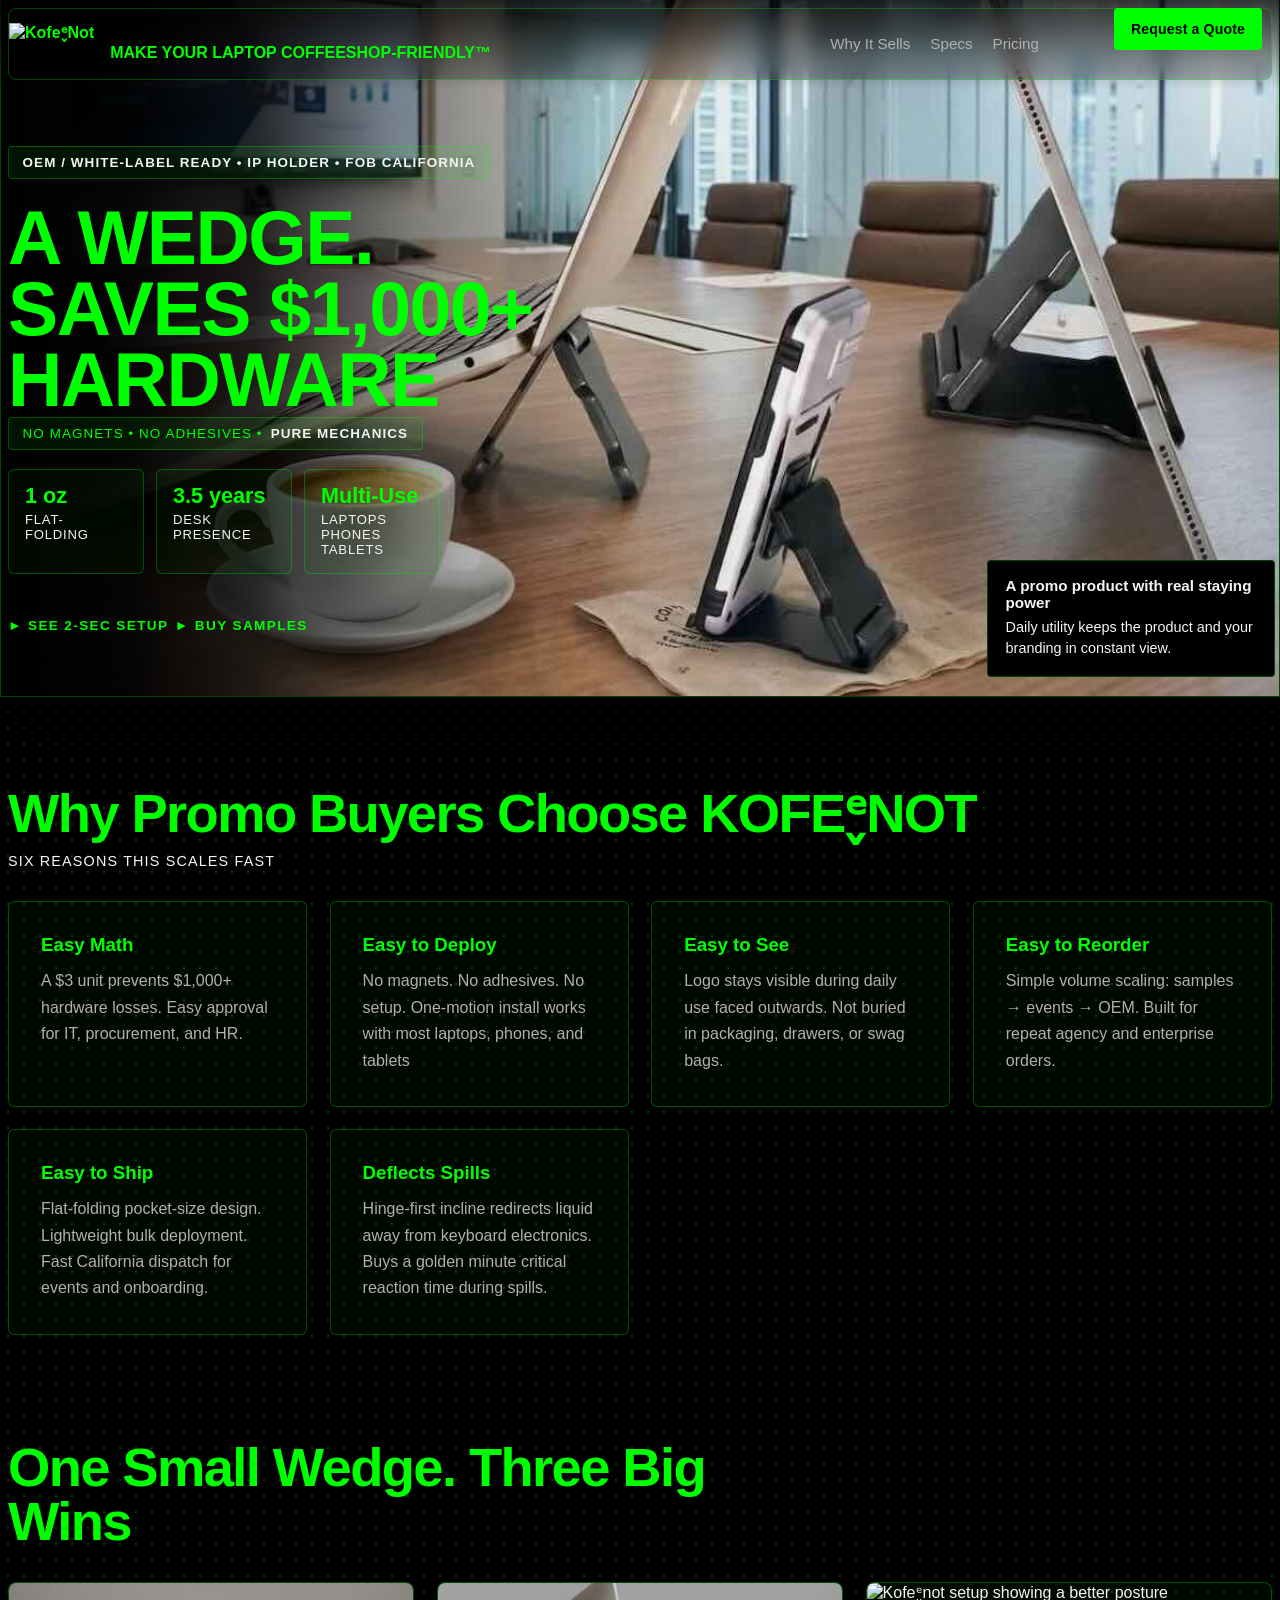
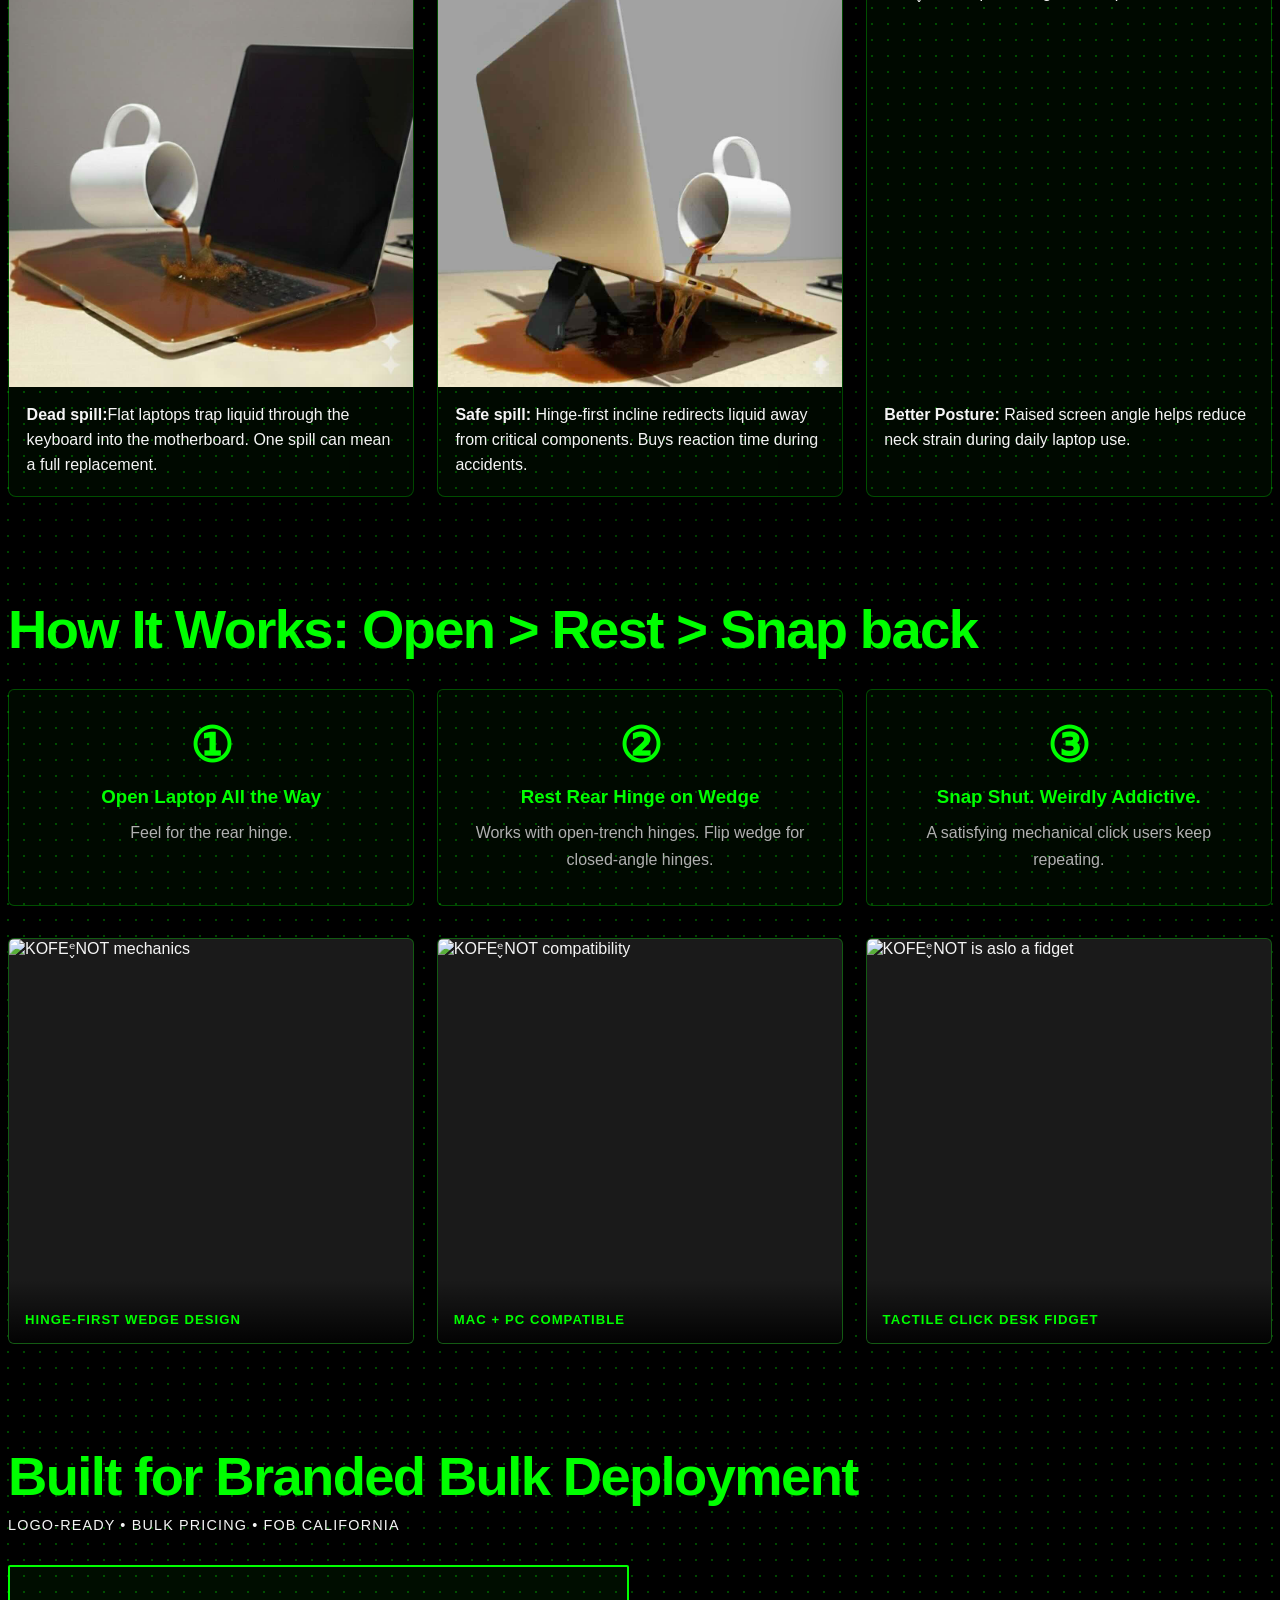
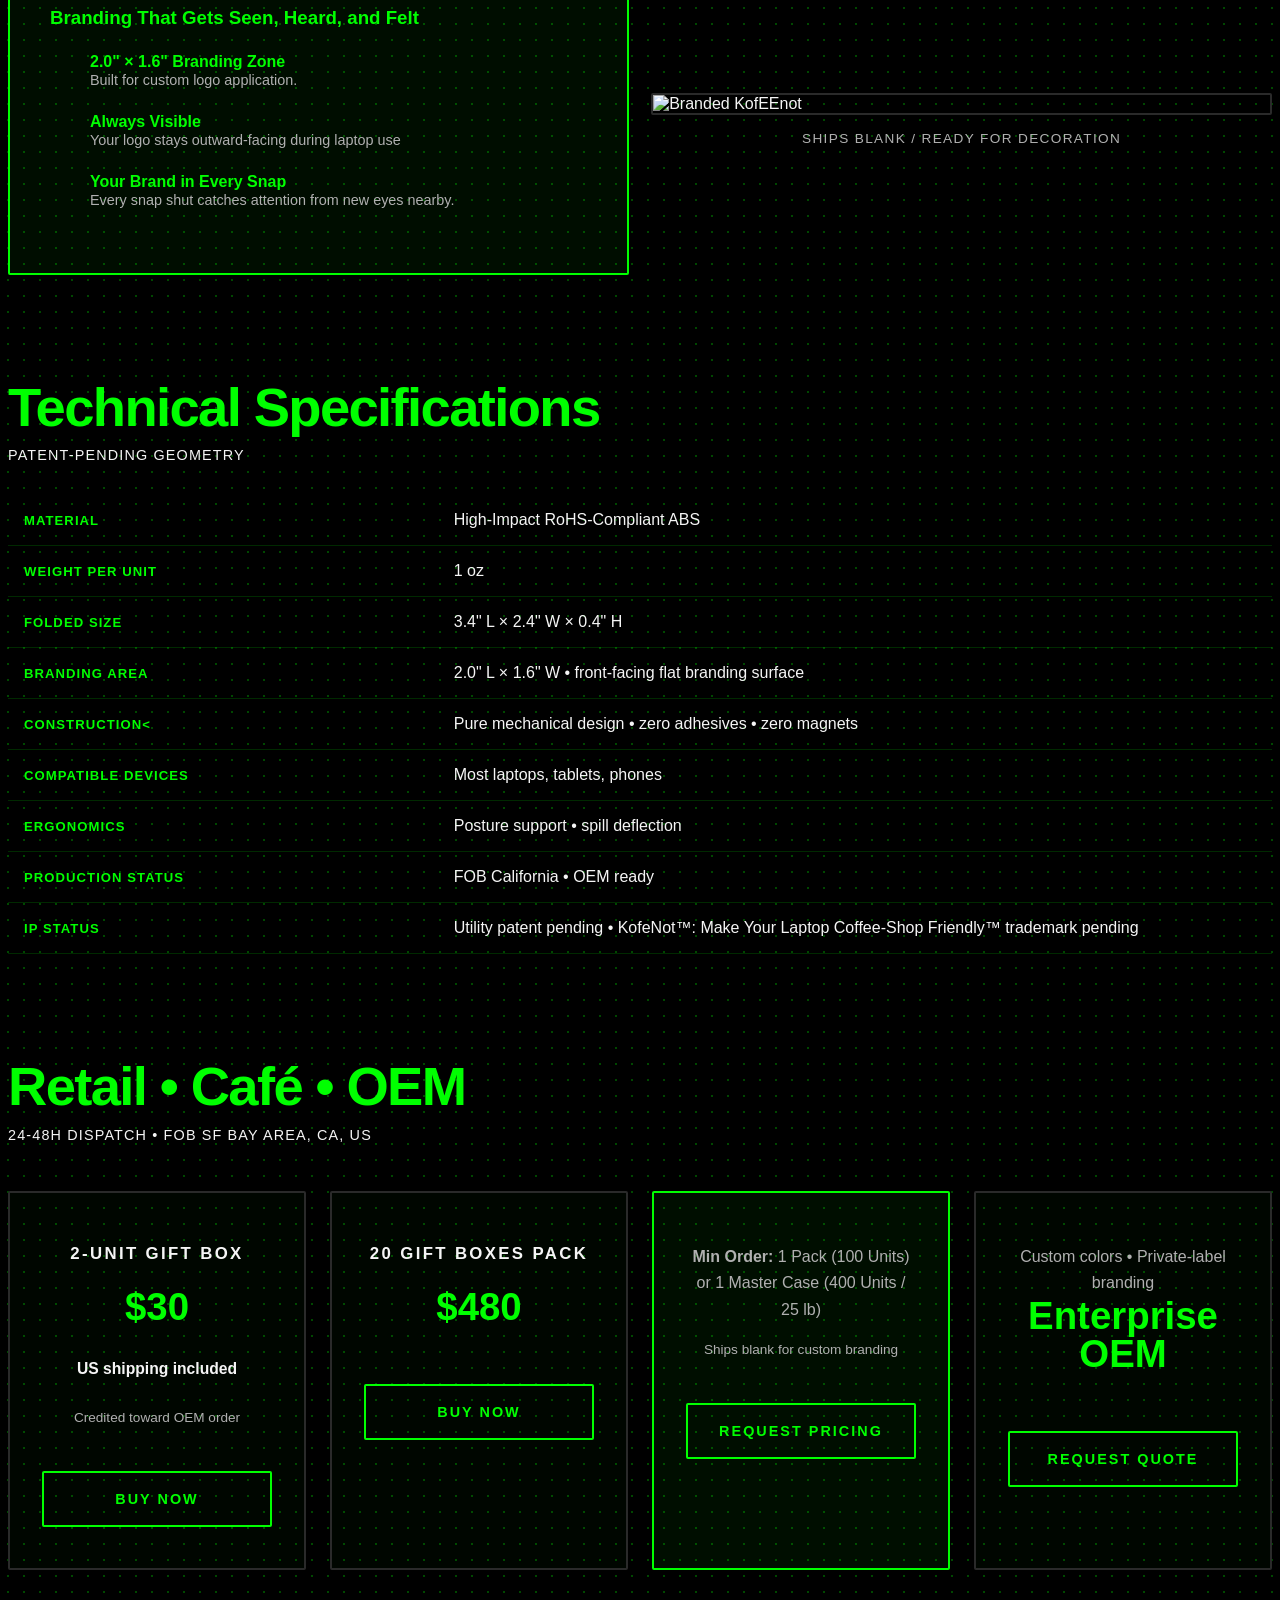
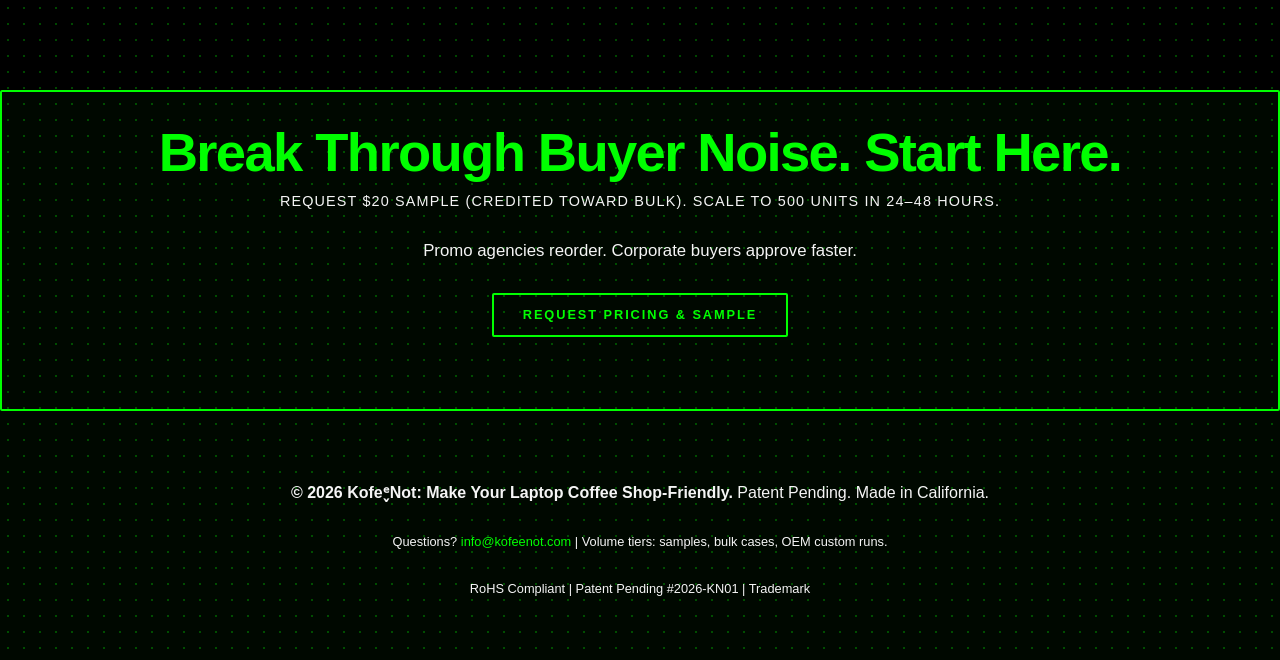
==== commit 32cbb8a5: "Update index.html" ====
--- a/index.html
+++ b/index.html
@@ -283,14 +283,14 @@
         </div>
         
         <div class="pricing-card featured">
-          <div class="volume">100 Blank Units / Pack
-• 4 Packs / 25 lb-Case</div>
-            <div class="price">Bulk OEM</div>           
+          <p><strong>Min Order:</strong> 1 Pack (100 Units) or 1 Master Case (400 Units / 25 lb)</p>
+          
+           <p style="color: var(--text-dim); margin: 1rem 0; font-size: 0.85rem;">Ships blank for custom branding</p>
             <a href="mailto:info@kofeenot.com?subject=Bulk%20Order%20500%20Units" class="cta-button" style="width: 100%;">Request Pricing</a>
         </div>
         
         <div class="pricing-card">
-          <div class="volume">Custom colors • Private-label branding</div>
+          <p>Custom colors • Private-label branding</p>
             <div class="price">Enterprise OEM</div>
             <a href="mailto:info@kofeenot.com?subject=Bulk%20Order%201000%20Units" class="cta-button" style="width: 100%;">Request Quote</a>
         </div>        
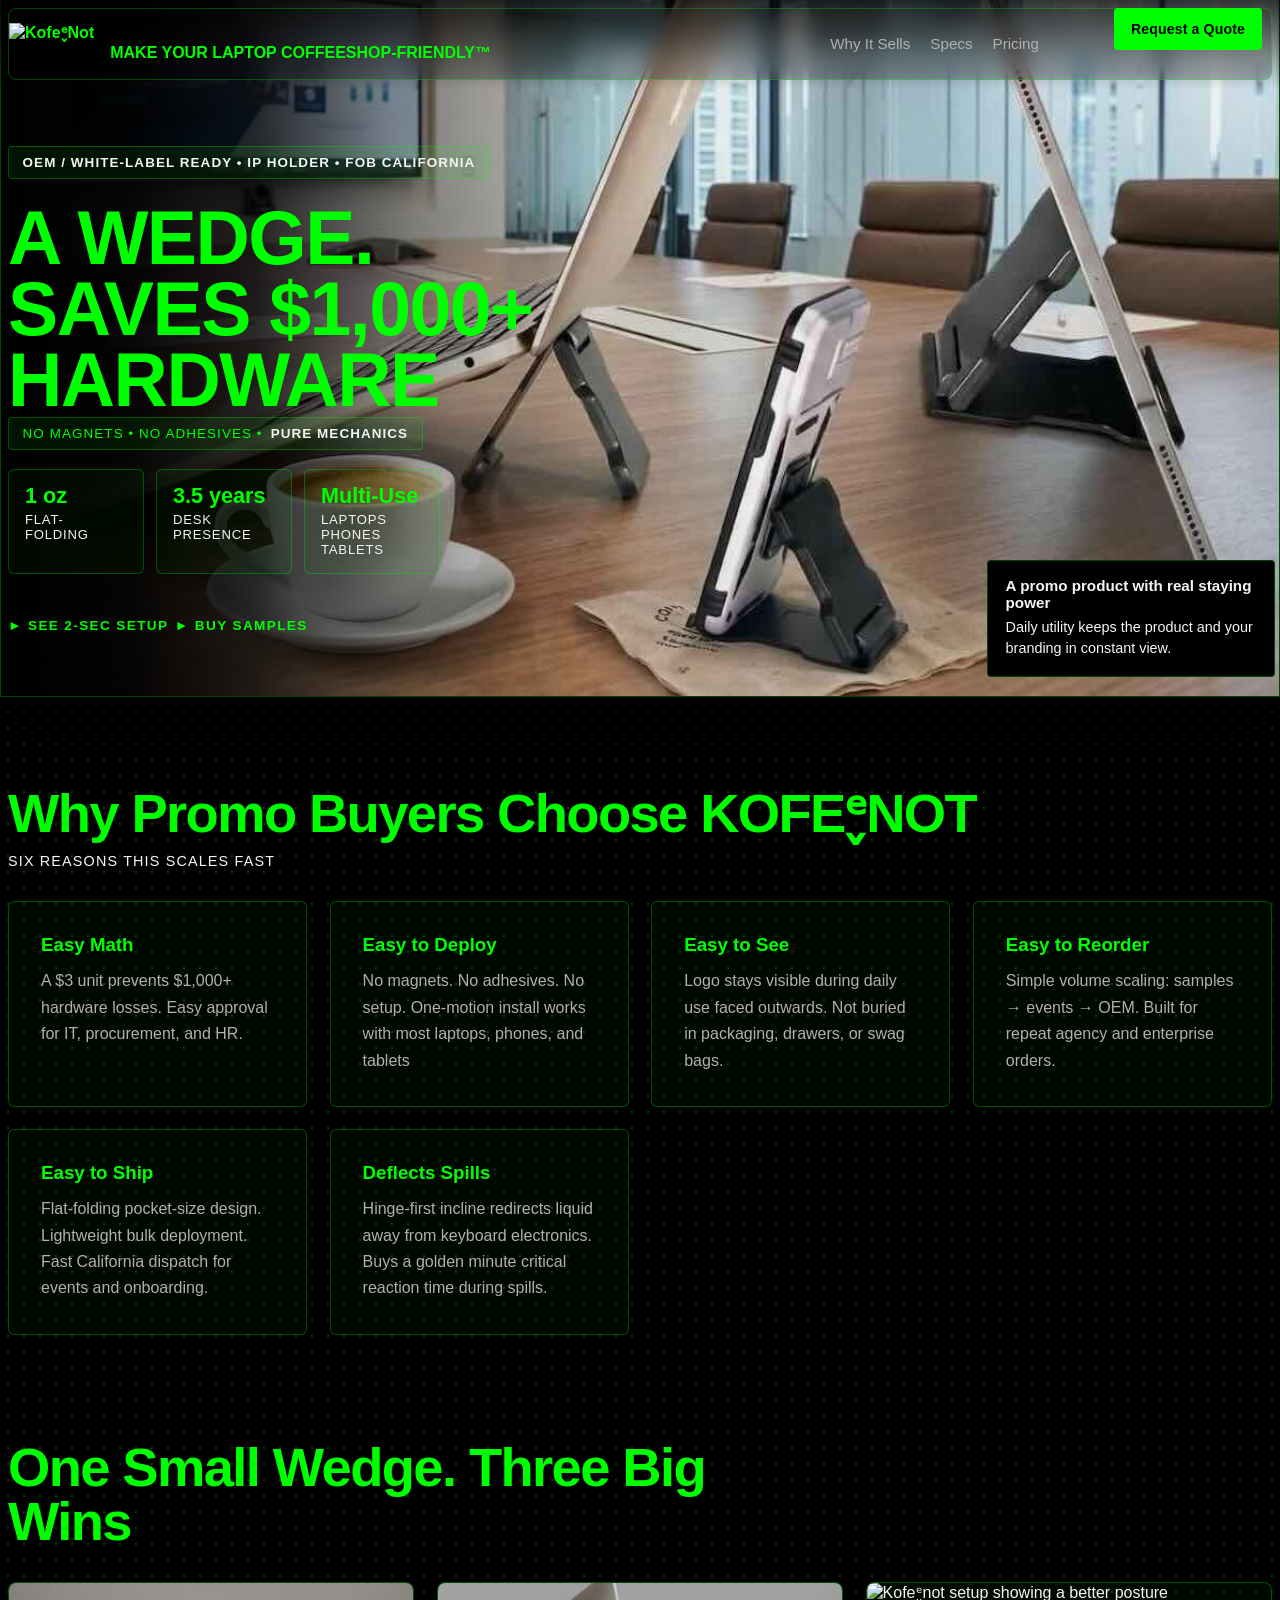
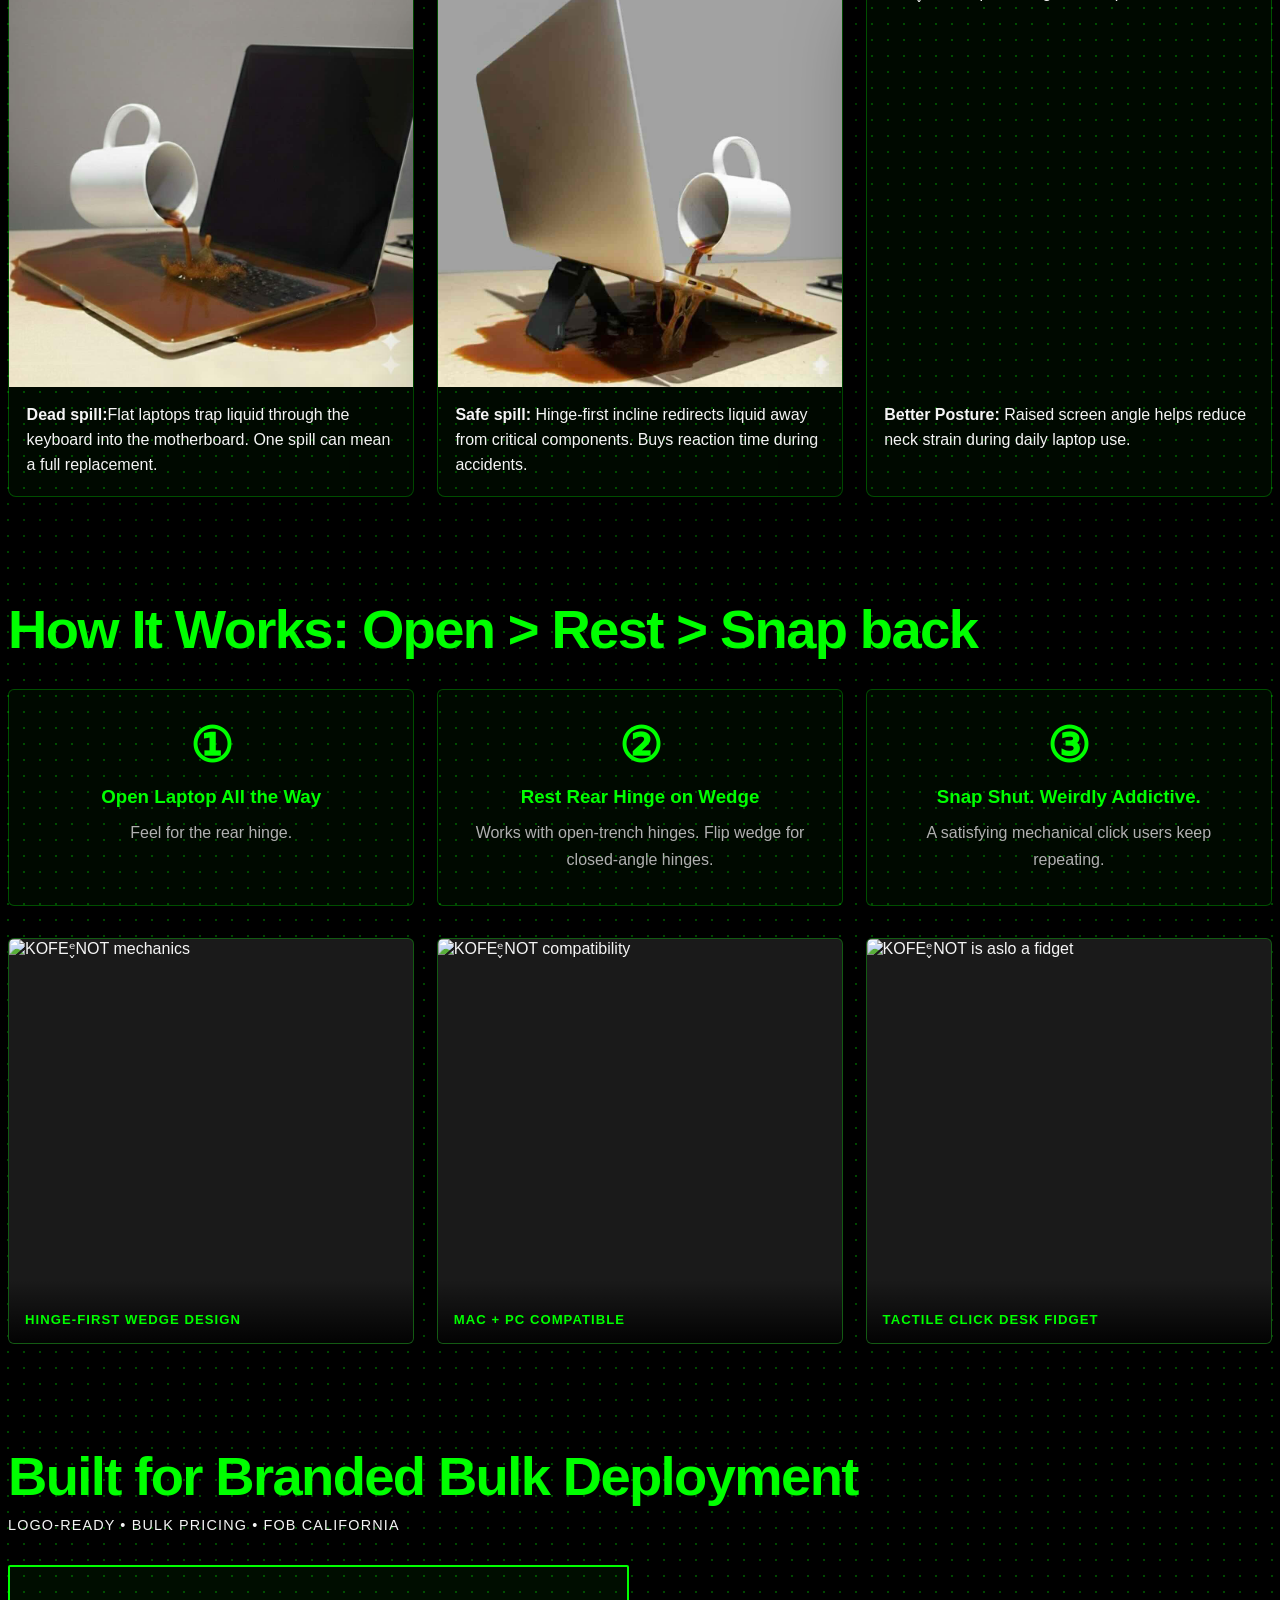
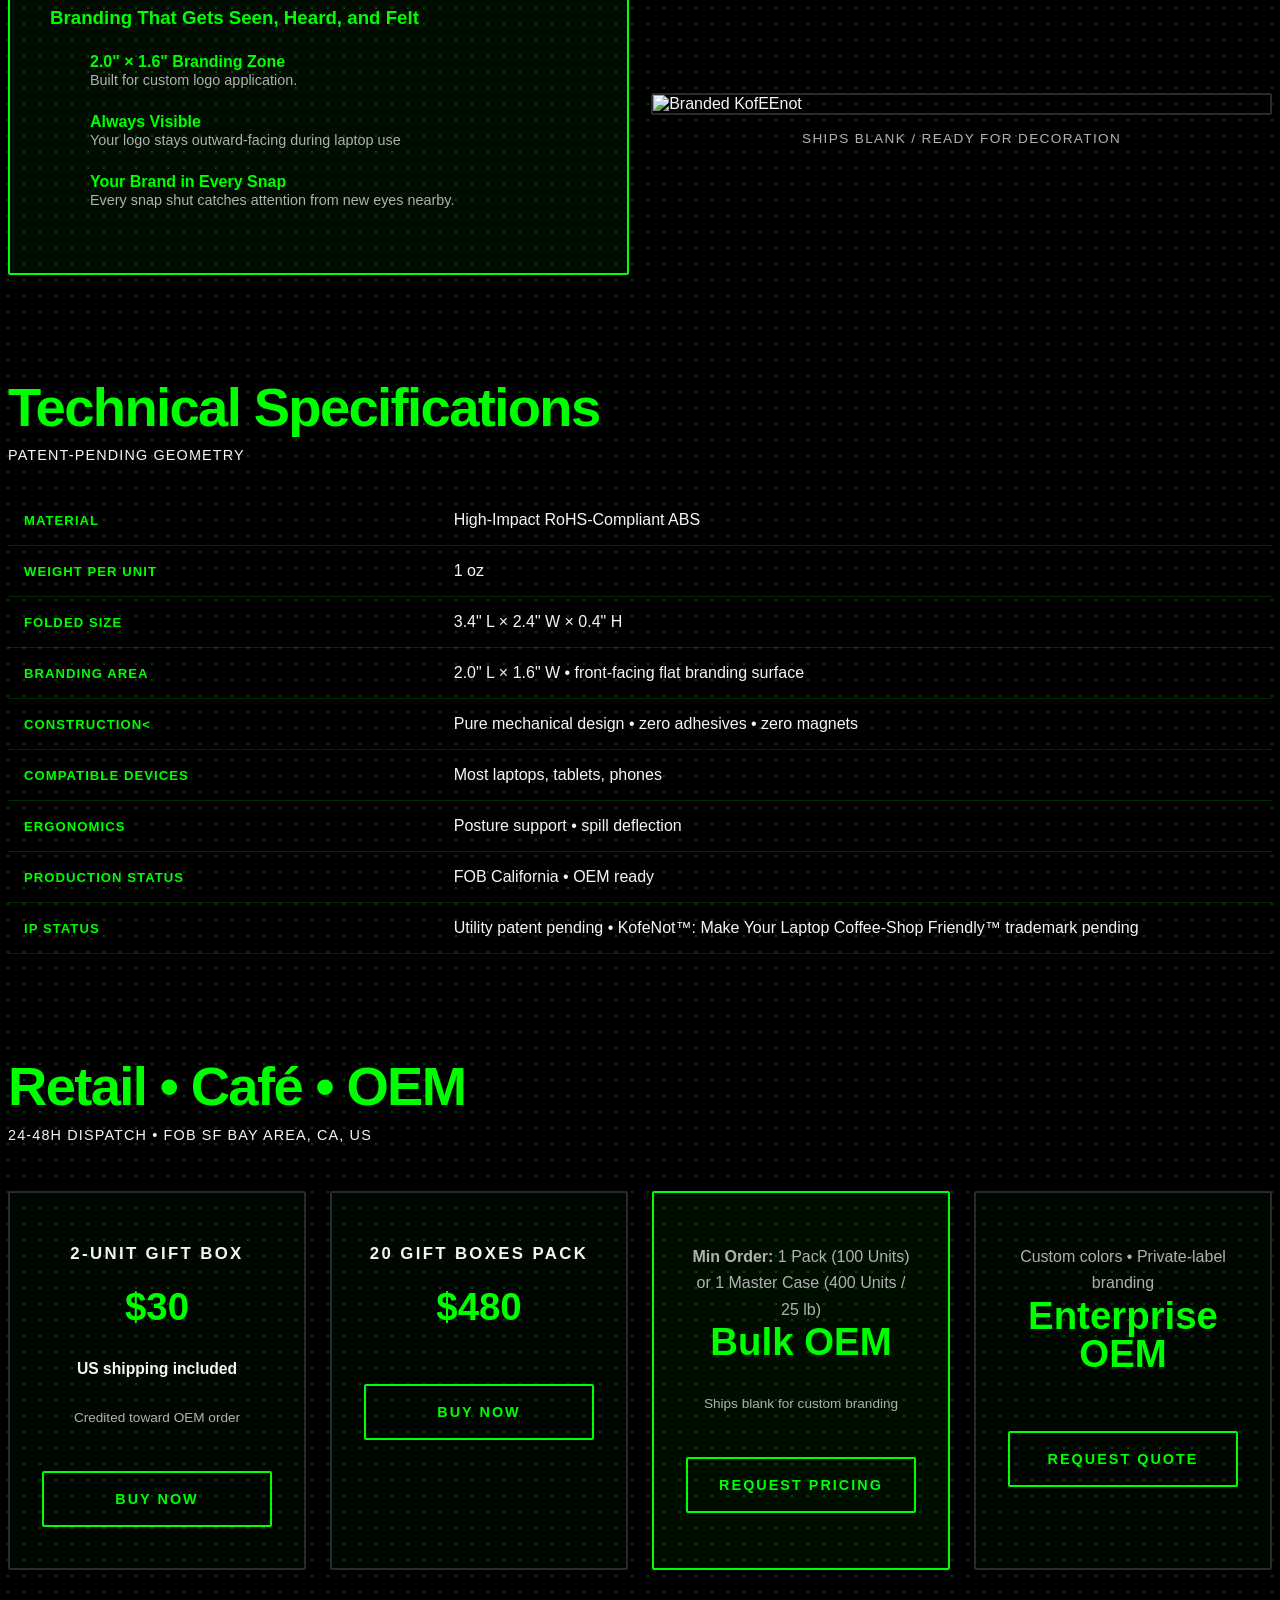
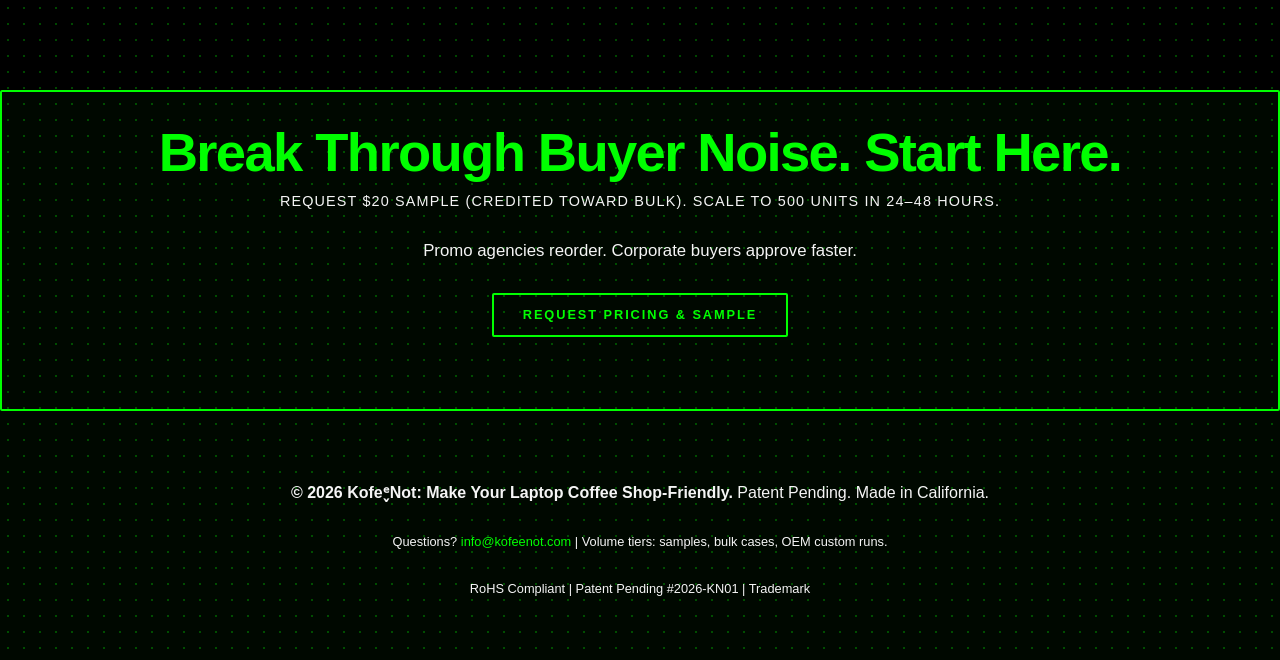
==== commit 03e62c8d: "Update pricing card to include 'Bulk OEM' label" ====
--- a/index.html
+++ b/index.html
@@ -284,7 +284,7 @@
         
         <div class="pricing-card featured">
           <p><strong>Min Order:</strong> 1 Pack (100 Units) or 1 Master Case (400 Units / 25 lb)</p>
-          
+           <div class="price">Bulk OEM</div>
            <p style="color: var(--text-dim); margin: 1rem 0; font-size: 0.85rem;">Ships blank for custom branding</p>
             <a href="mailto:info@kofeenot.com?subject=Bulk%20Order%20500%20Units" class="cta-button" style="width: 100%;">Request Pricing</a>
         </div>
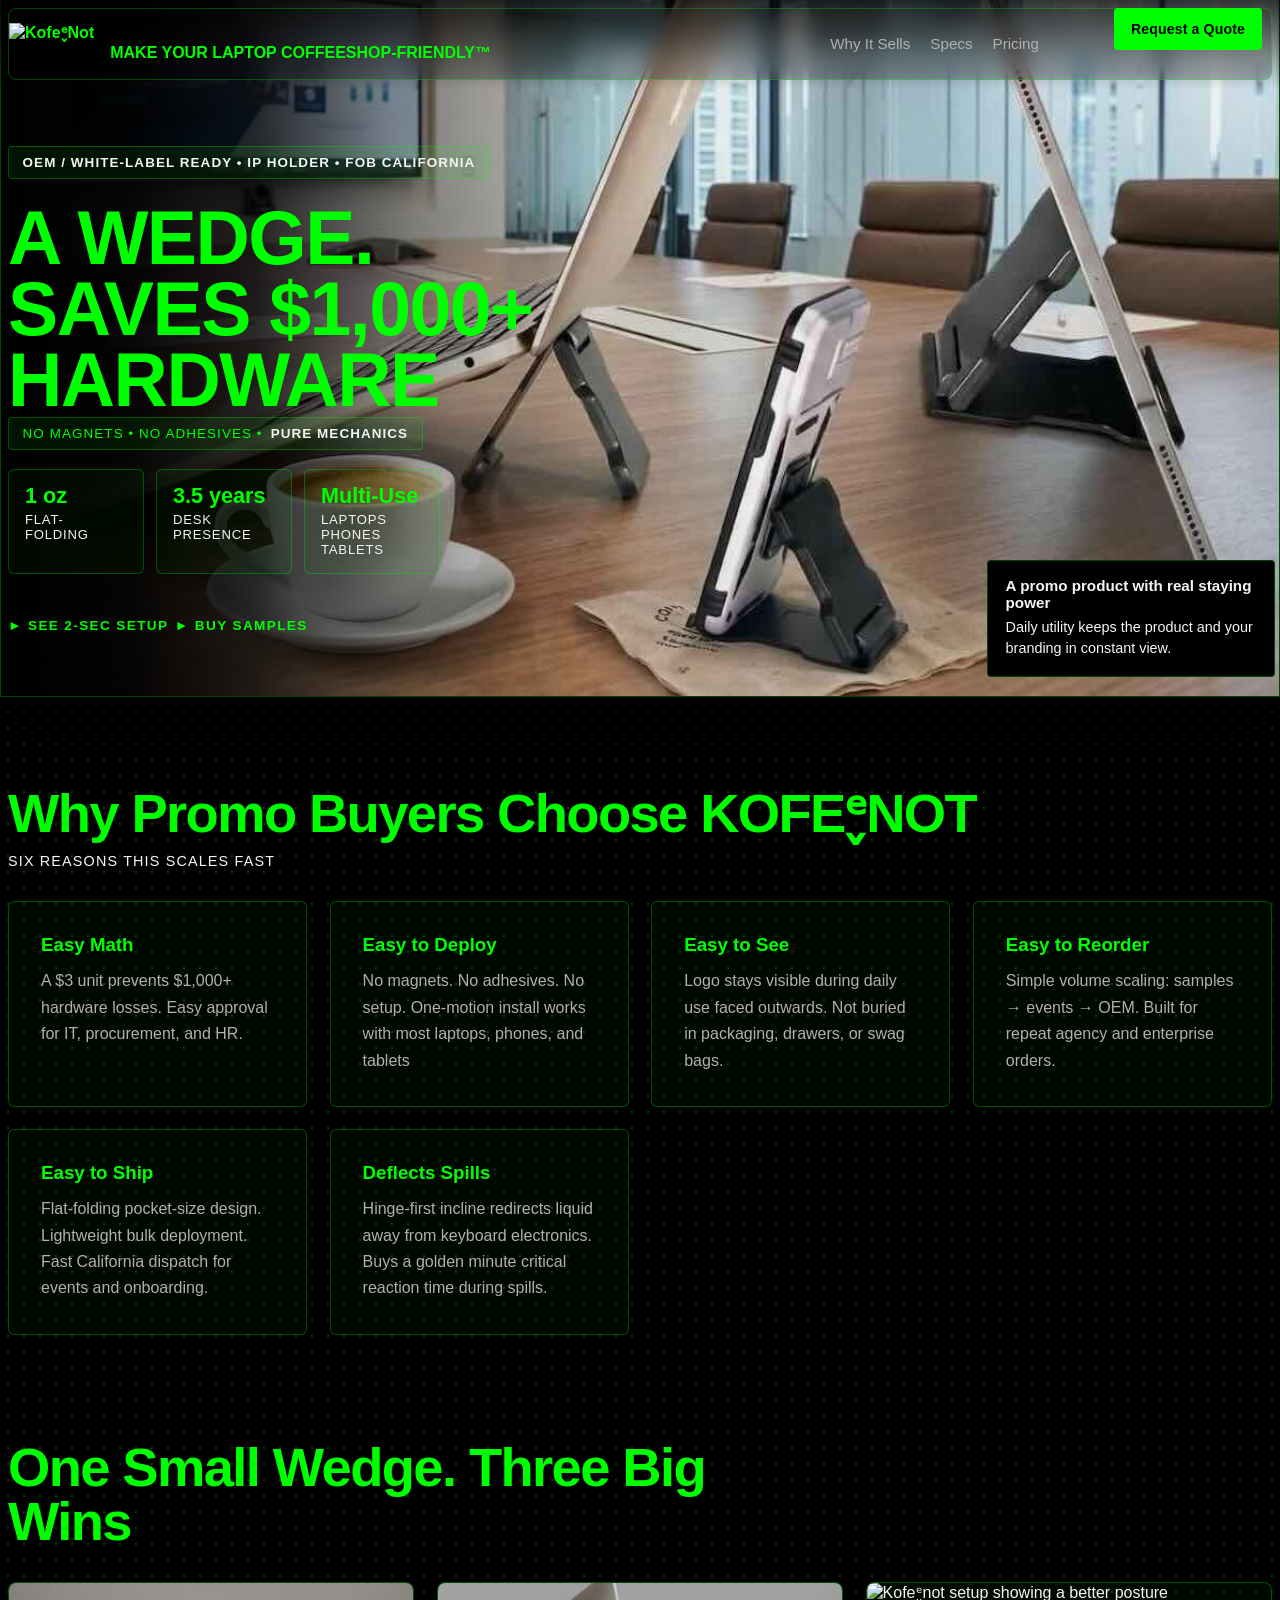
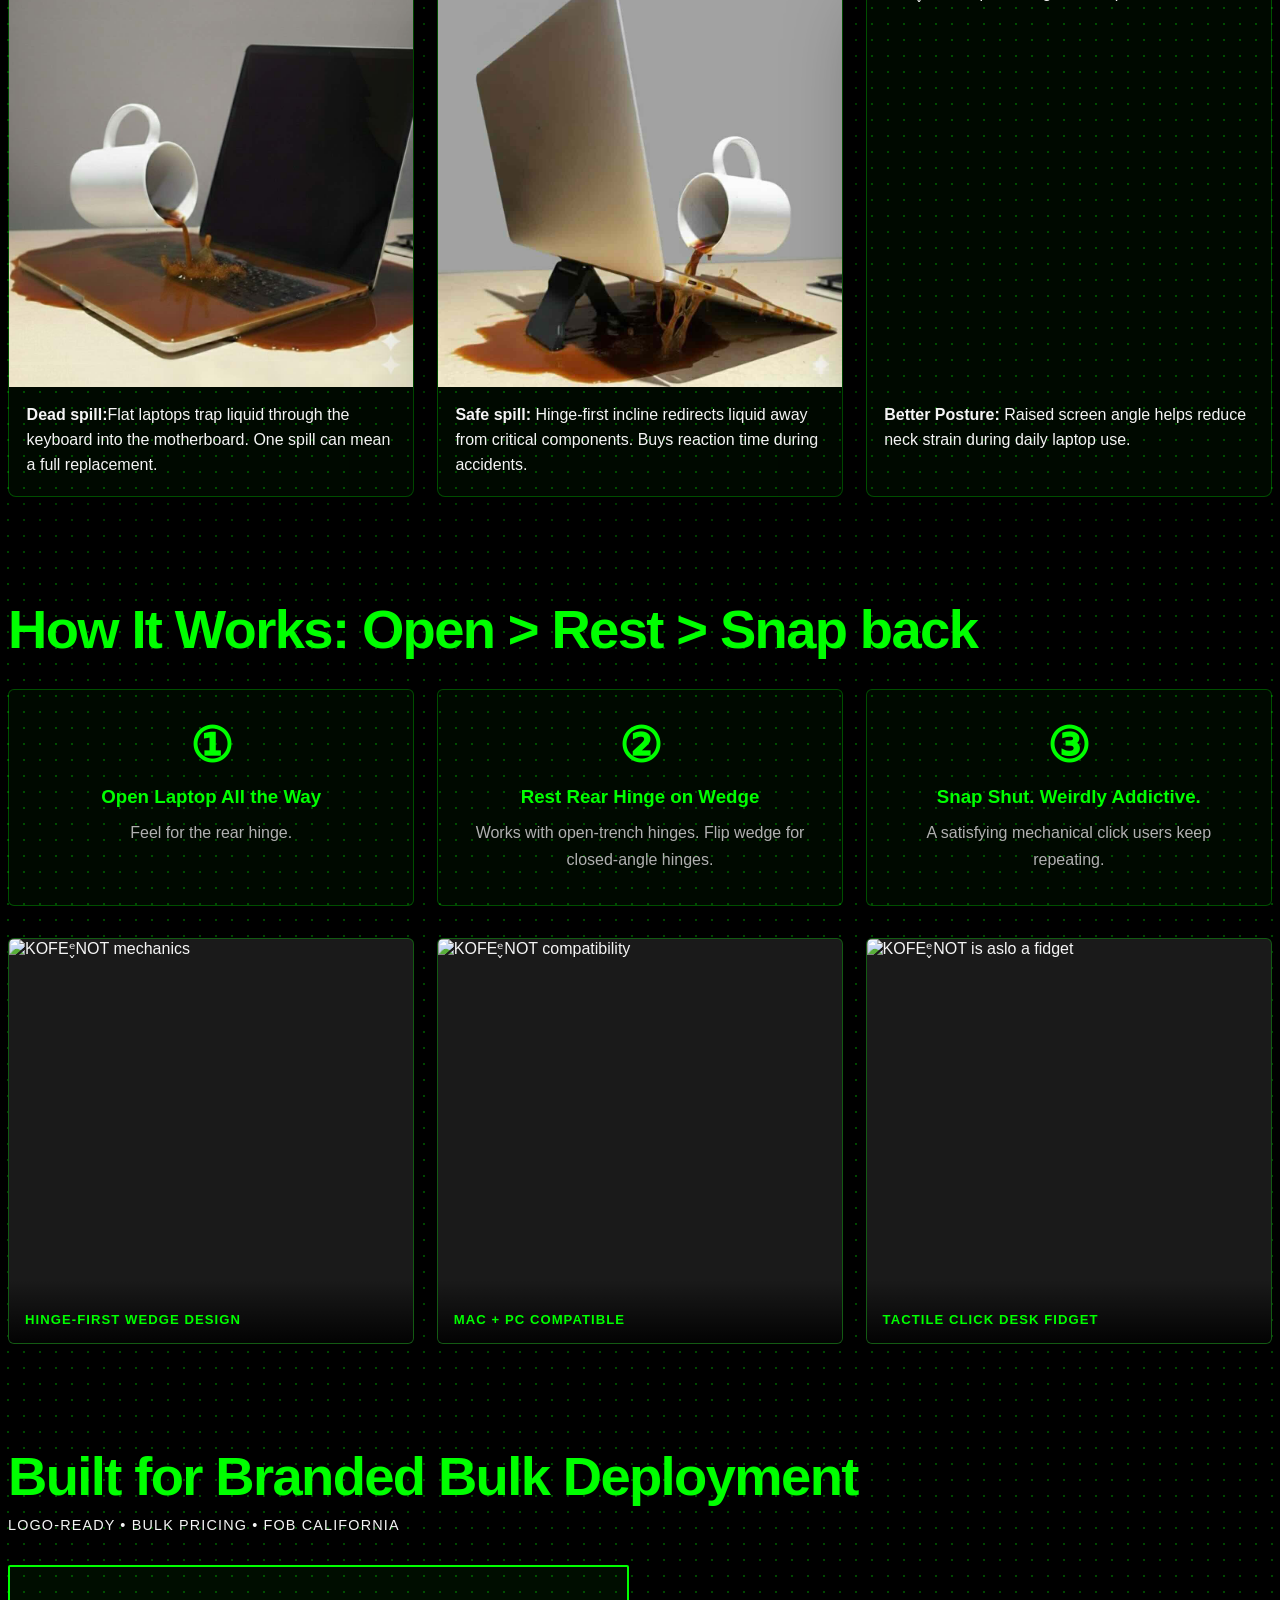
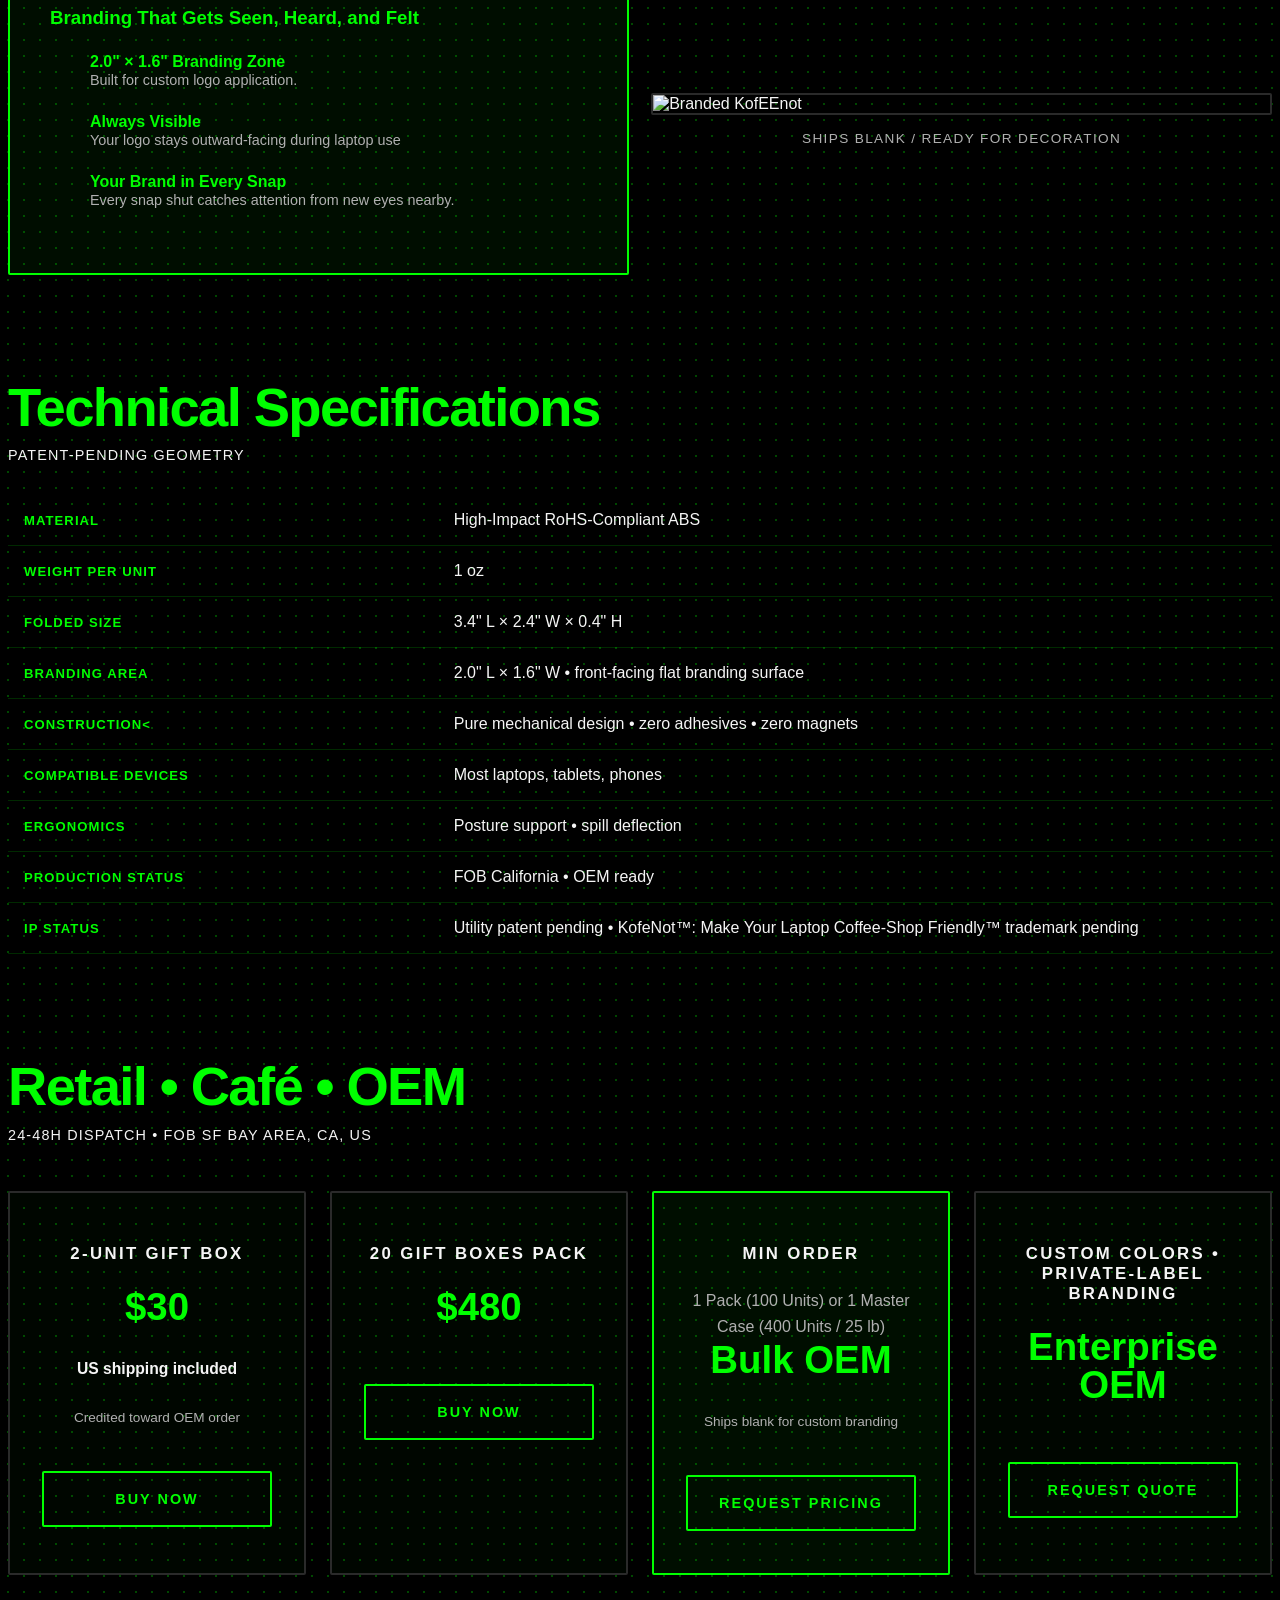
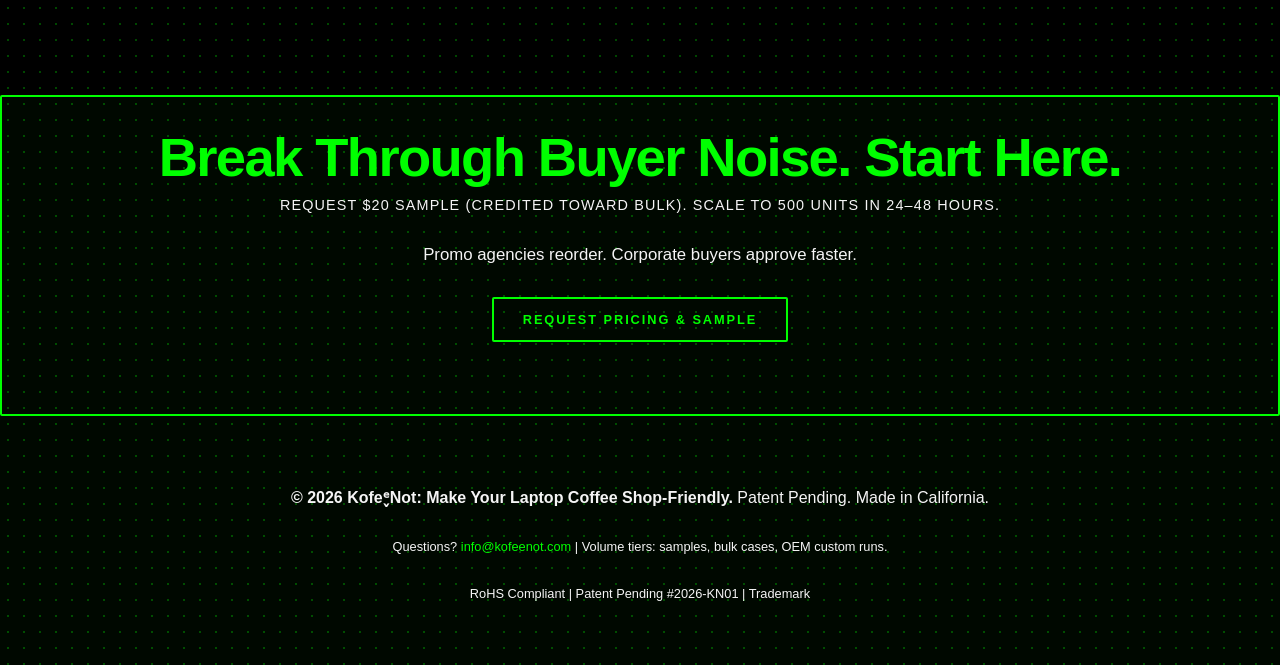
==== commit dc4dceb2: "Update index.html" ====
--- a/index.html
+++ b/index.html
@@ -283,14 +283,15 @@
         </div>
         
         <div class="pricing-card featured">
-          <p><strong>Min Order:</strong> 1 Pack (100 Units) or 1 Master Case (400 Units / 25 lb)</p>
+          <div class="volume">Min Order</div>
+          <p> 1 Pack (100 Units) or 1 Master Case (400 Units / 25 lb)</p>
            <div class="price">Bulk OEM</div>
            <p style="color: var(--text-dim); margin: 1rem 0; font-size: 0.85rem;">Ships blank for custom branding</p>
             <a href="mailto:info@kofeenot.com?subject=Bulk%20Order%20500%20Units" class="cta-button" style="width: 100%;">Request Pricing</a>
         </div>
         
         <div class="pricing-card">
-          <p>Custom colors • Private-label branding</p>
+         <div class="volume">Custom colors • Private-label branding</div>
             <div class="price">Enterprise OEM</div>
             <a href="mailto:info@kofeenot.com?subject=Bulk%20Order%201000%20Units" class="cta-button" style="width: 100%;">Request Quote</a>
         </div>        
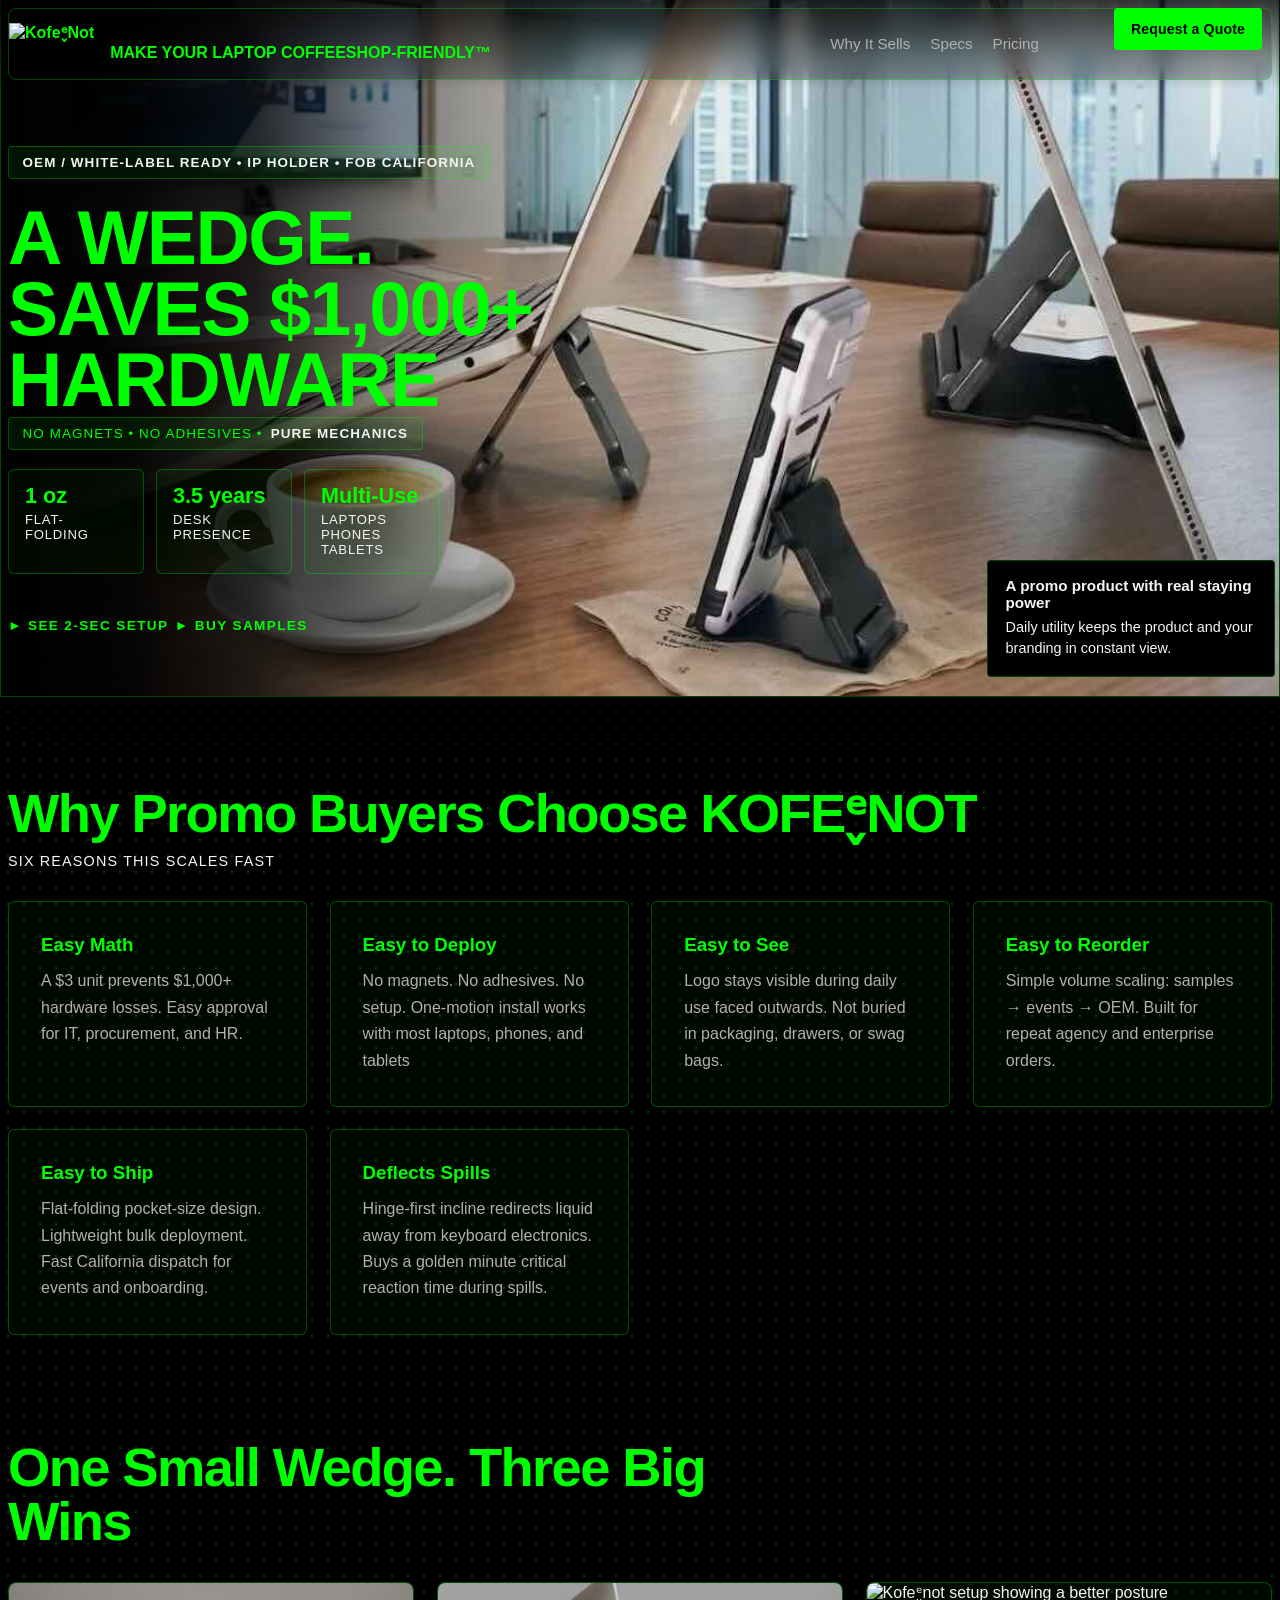
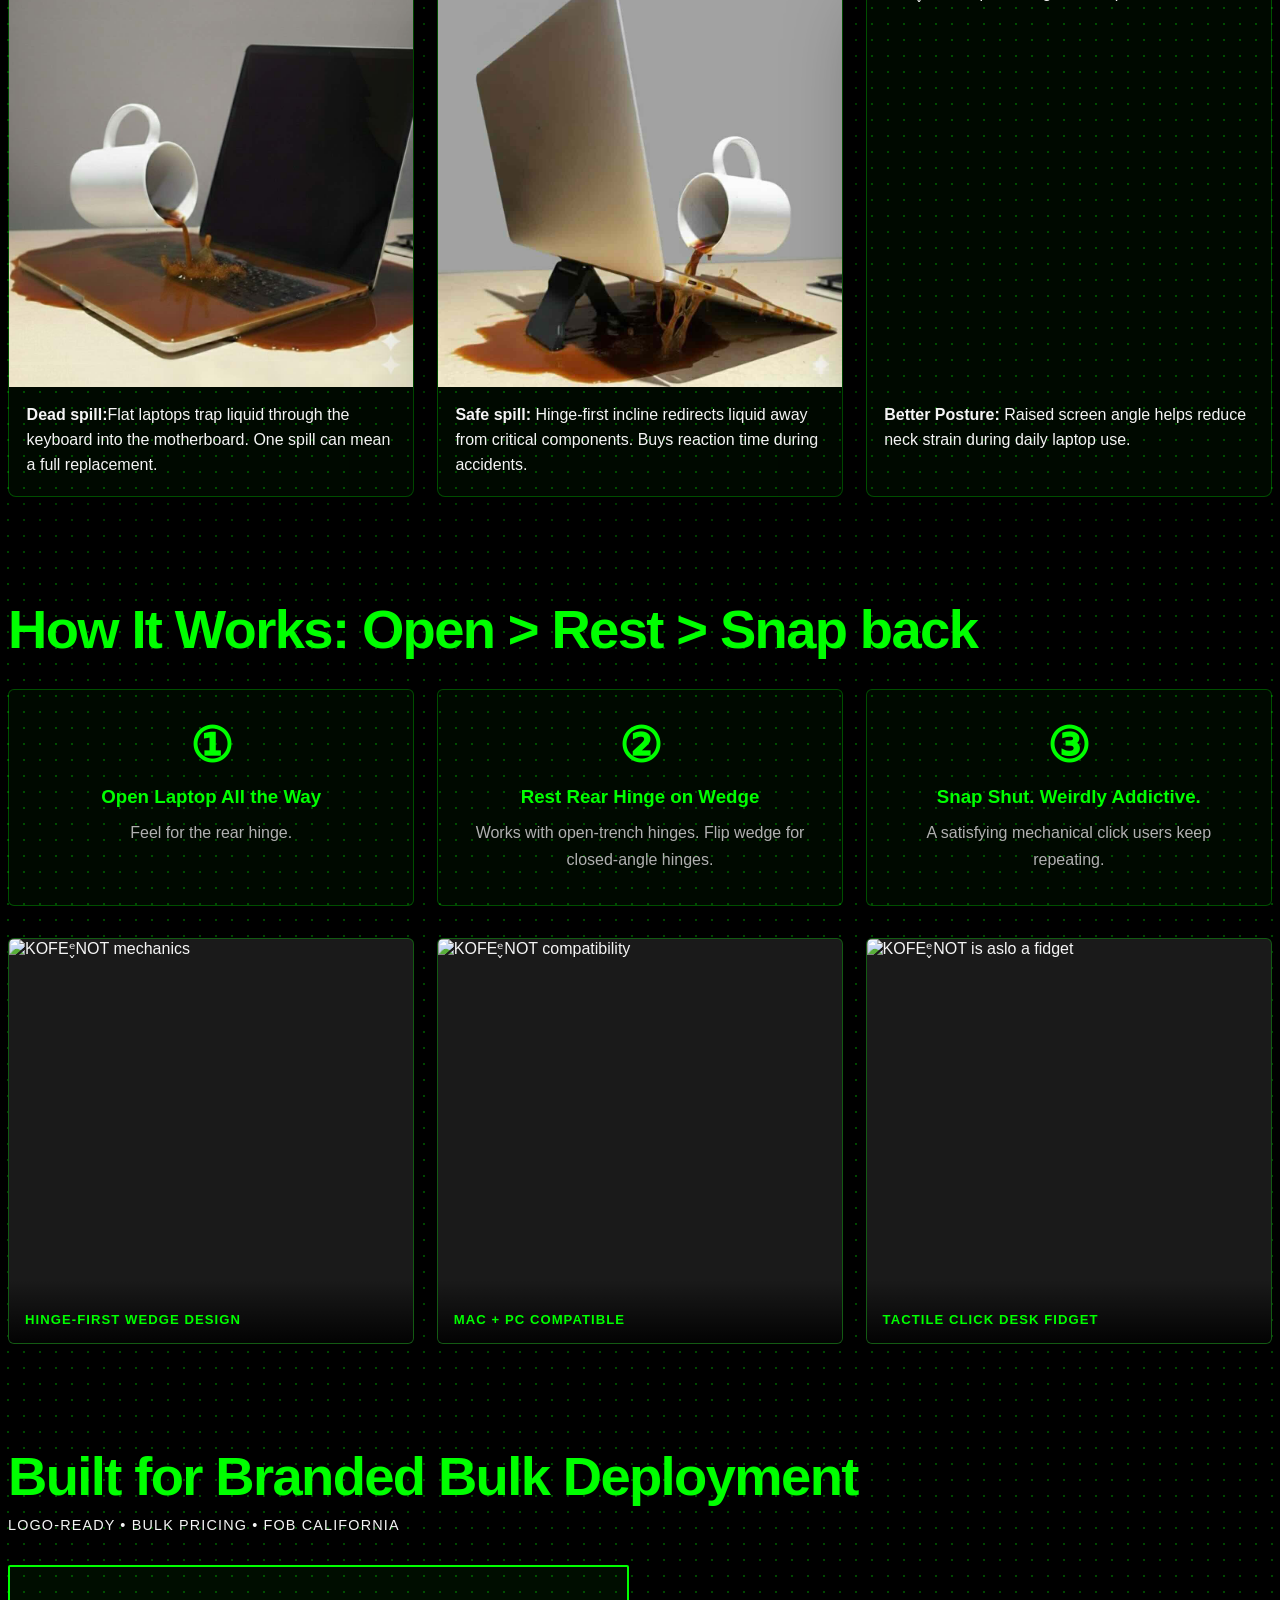
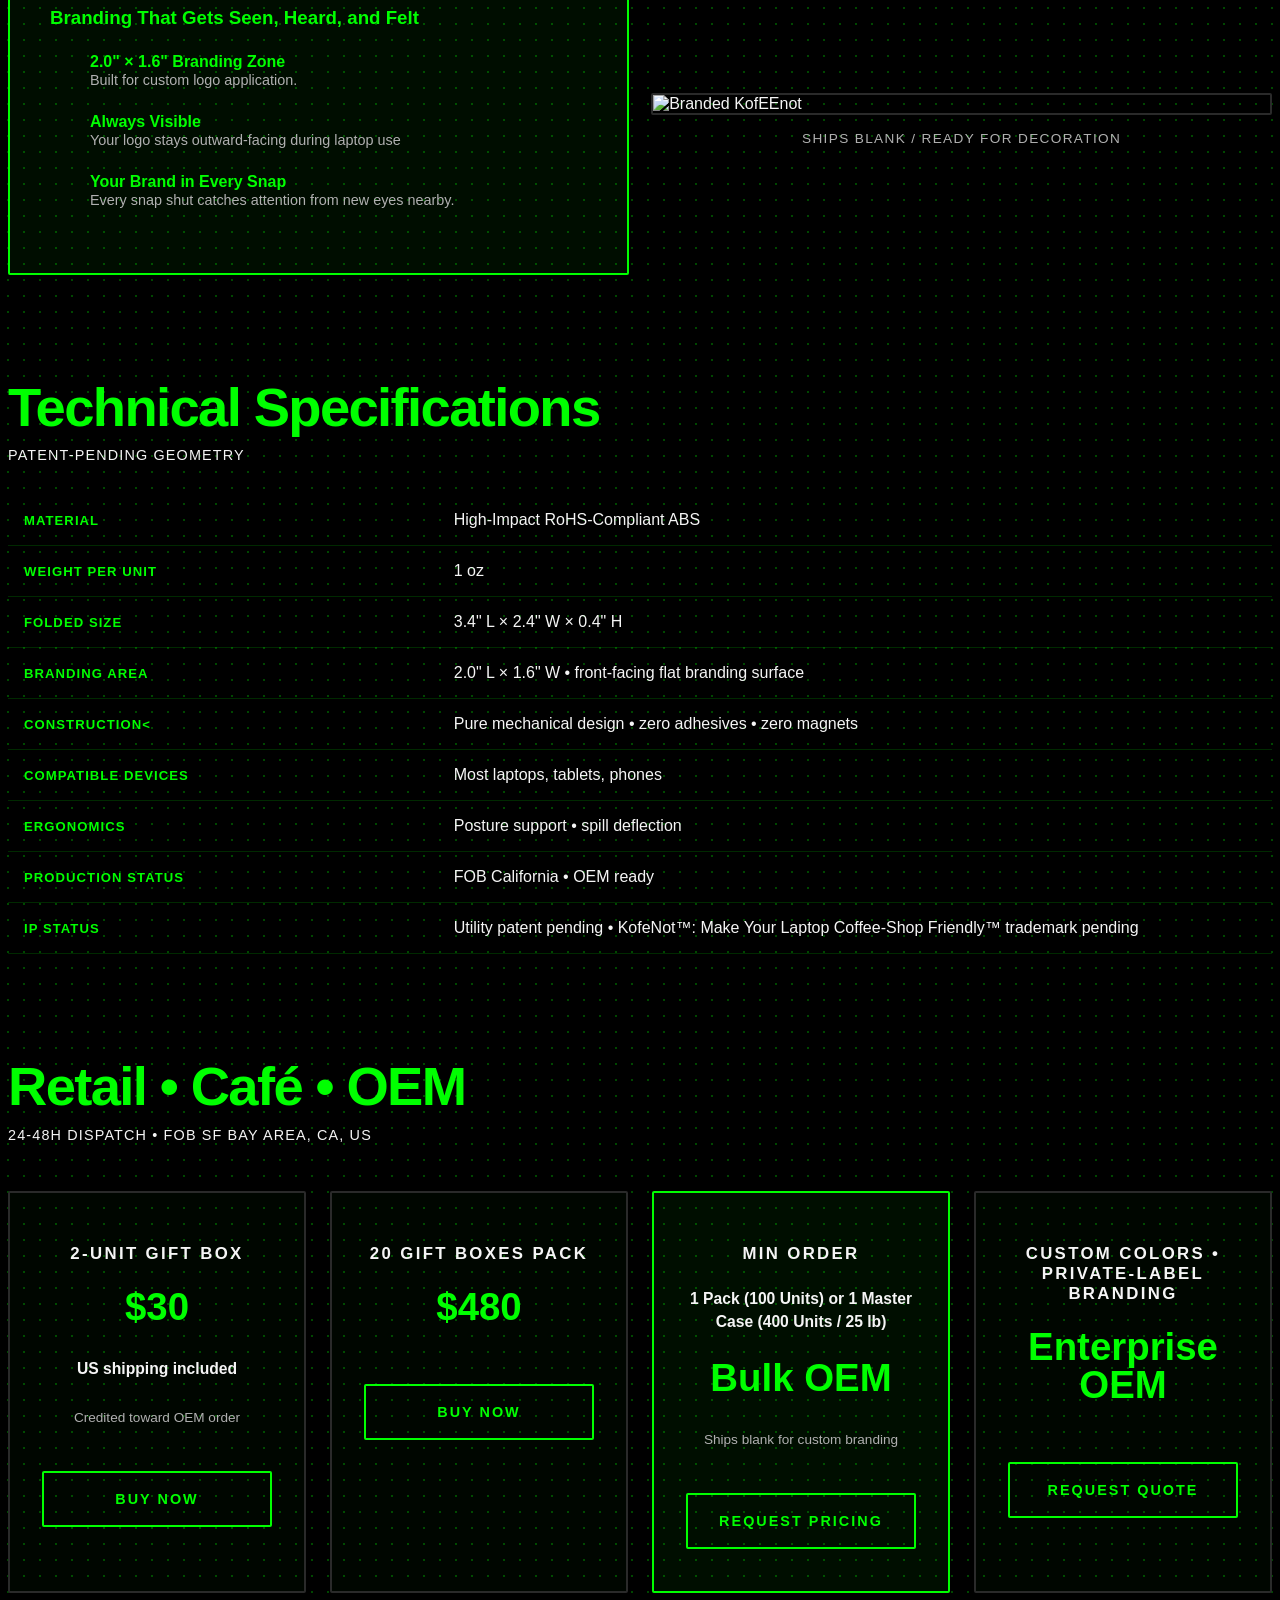
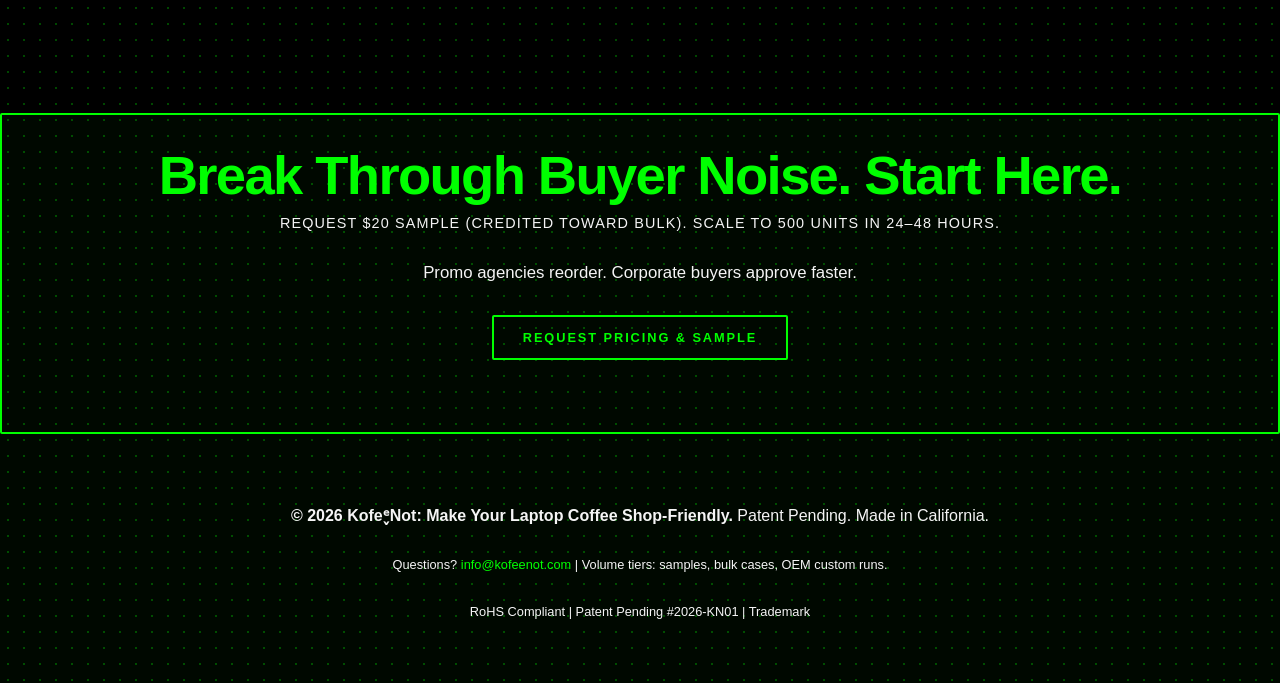
==== commit df5a8497: "Update index.html" ====
--- a/index.html
+++ b/index.html
@@ -284,7 +284,7 @@
         
         <div class="pricing-card featured">
           <div class="volume">Min Order</div>
-          <p> 1 Pack (100 Units) or 1 Master Case (400 Units / 25 lb)</p>
+           <div class="details">1 Pack (100 Units) or 1 Master Case (400 Units / 25 lb)</div>
            <div class="price">Bulk OEM</div>
            <p style="color: var(--text-dim); margin: 1rem 0; font-size: 0.85rem;">Ships blank for custom branding</p>
             <a href="mailto:info@kofeenot.com?subject=Bulk%20Order%20500%20Units" class="cta-button" style="width: 100%;">Request Pricing</a>
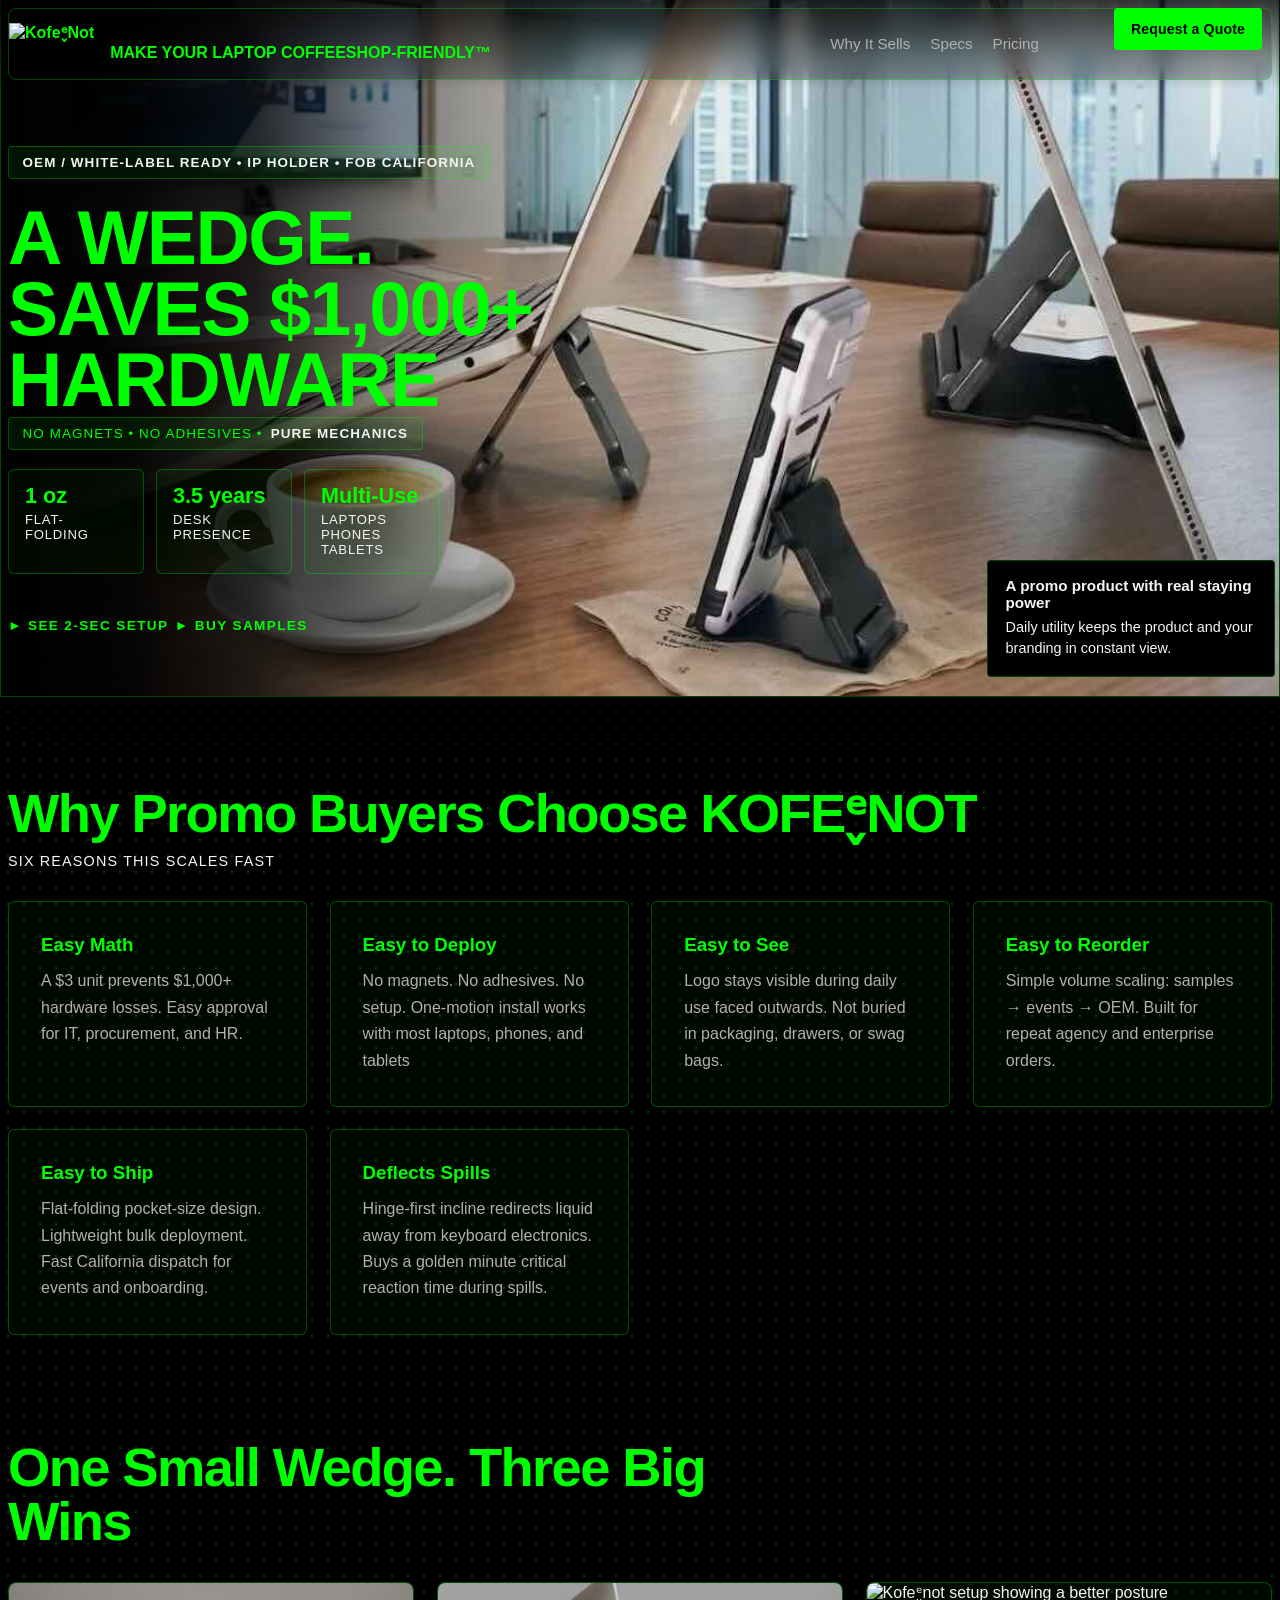
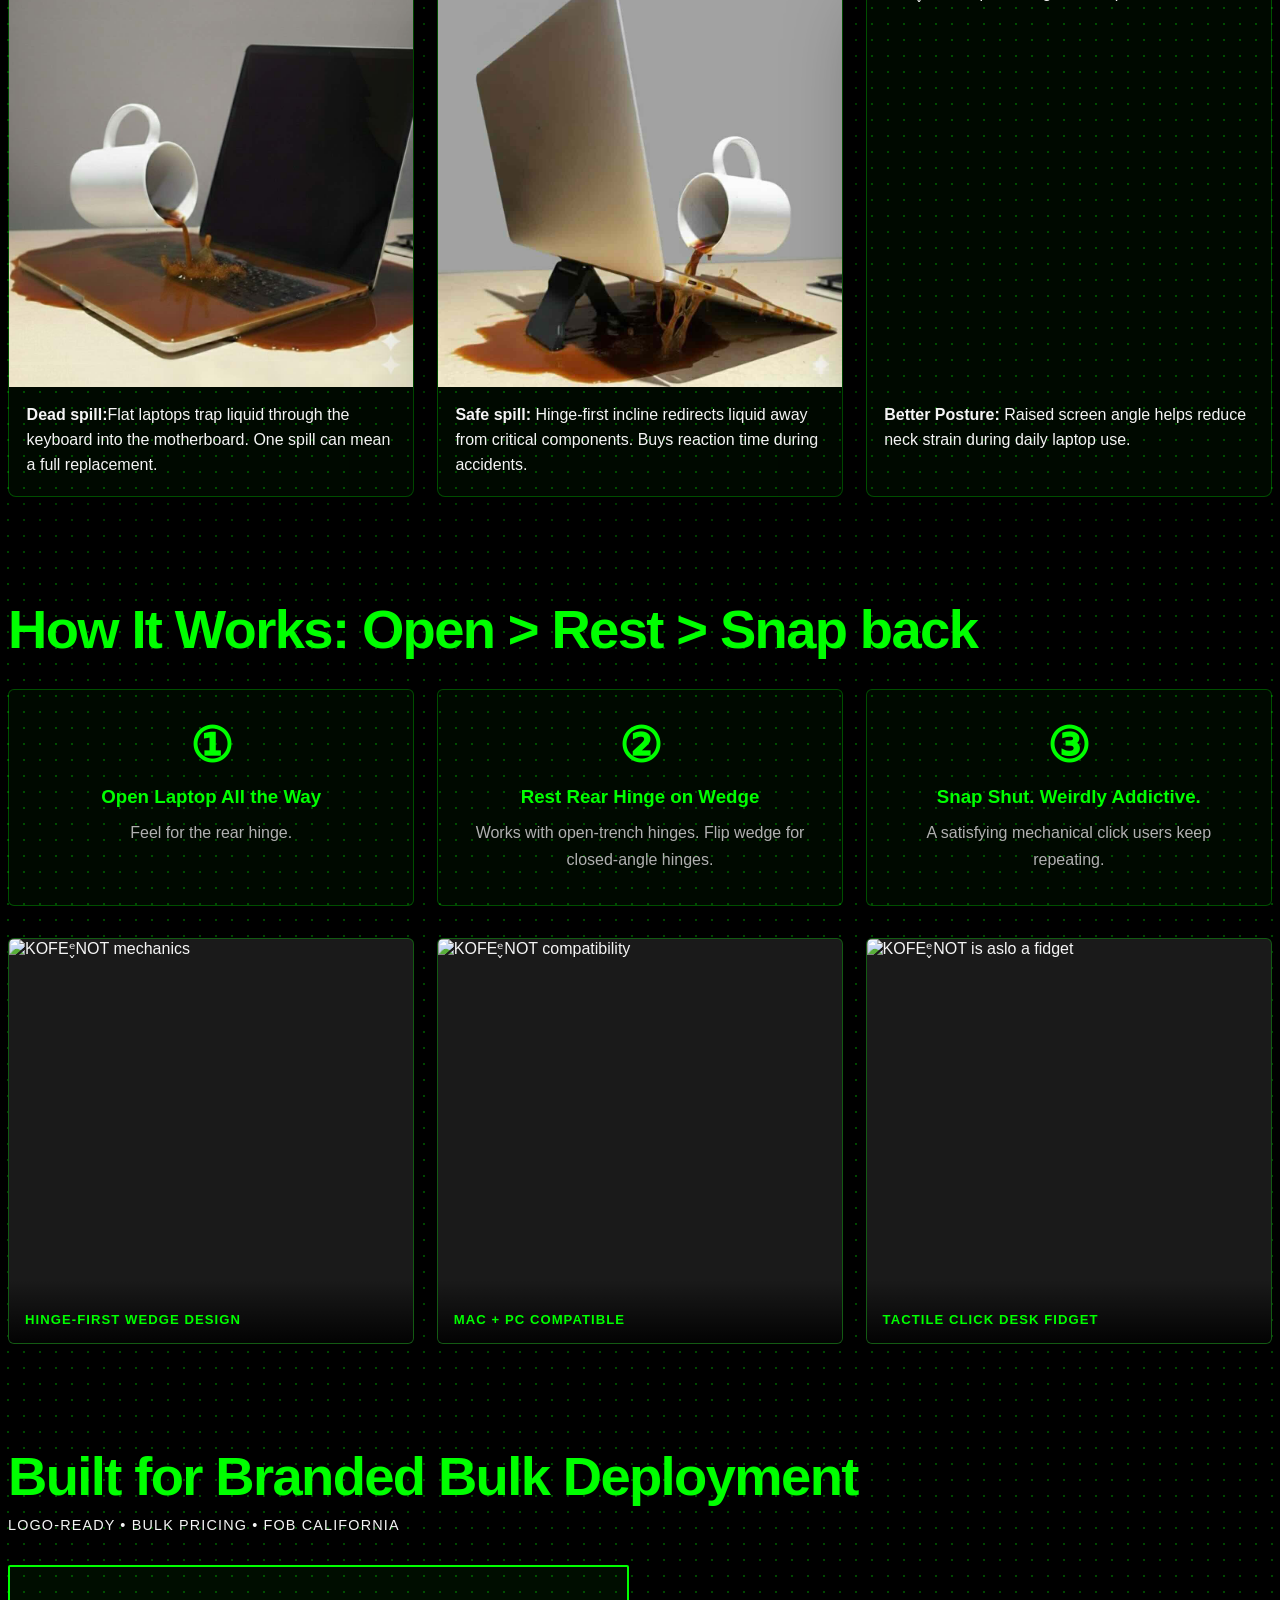
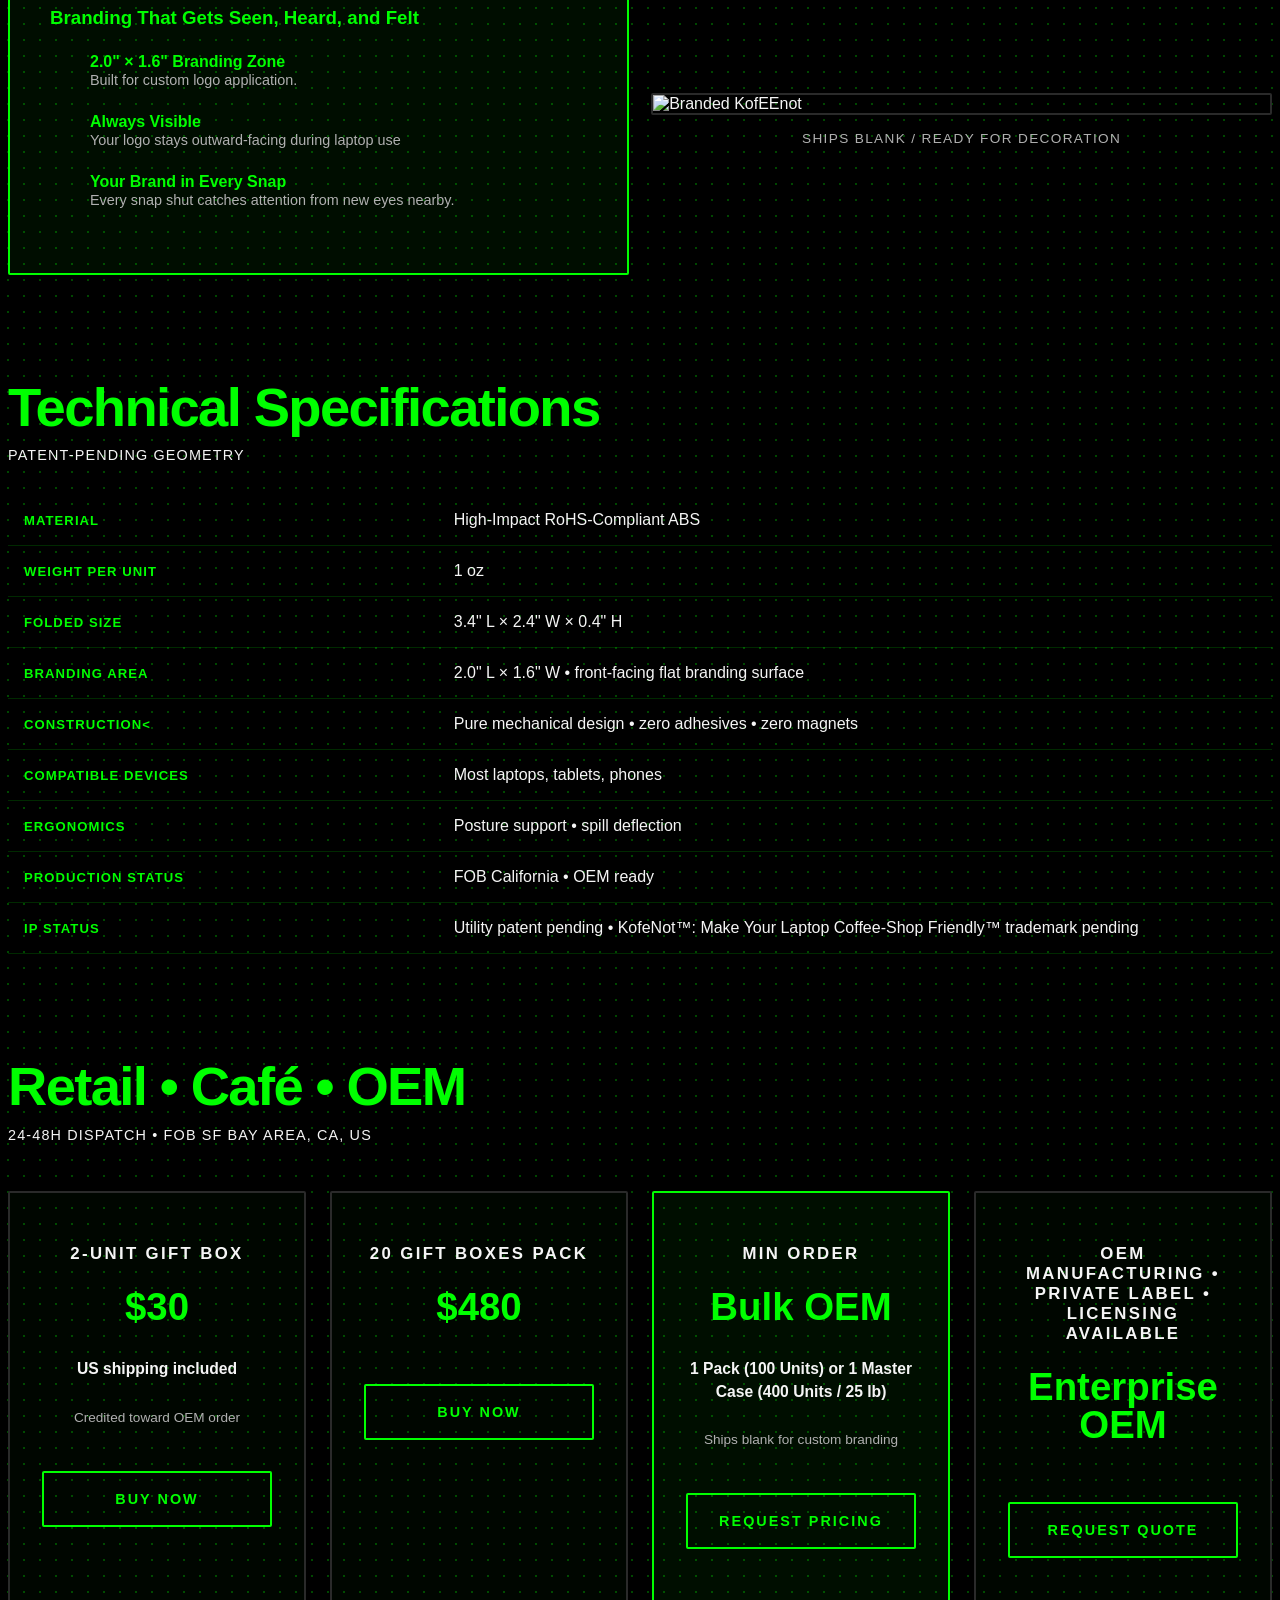
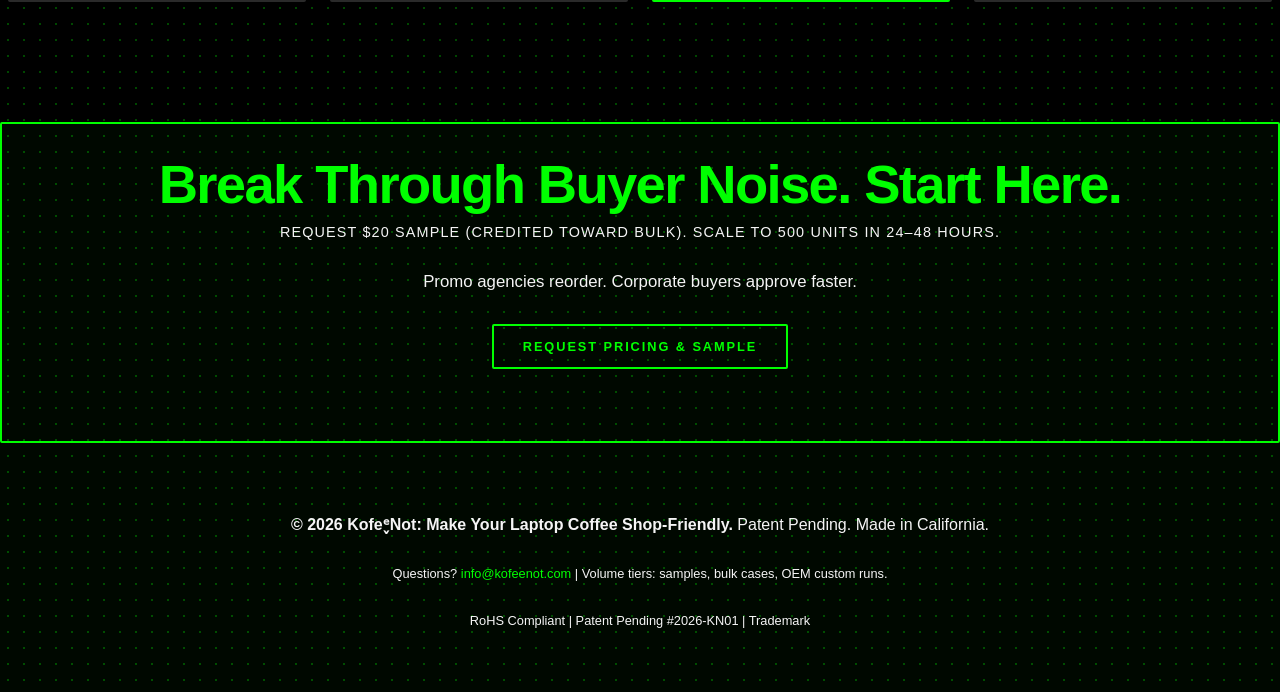
==== commit 83a4ae11: "Update index.html" ====
--- a/index.html
+++ b/index.html
@@ -283,15 +283,15 @@
         </div>
         
         <div class="pricing-card featured">
-          <div class="volume">Min Order</div>
-           <div class="details">1 Pack (100 Units) or 1 Master Case (400 Units / 25 lb)</div>
+          <div class="volume">Min Order</div>           
            <div class="price">Bulk OEM</div>
+          <div class="details">1 Pack (100 Units) or 1 Master Case (400 Units / 25 lb)</div>
            <p style="color: var(--text-dim); margin: 1rem 0; font-size: 0.85rem;">Ships blank for custom branding</p>
             <a href="mailto:info@kofeenot.com?subject=Bulk%20Order%20500%20Units" class="cta-button" style="width: 100%;">Request Pricing</a>
         </div>
         
         <div class="pricing-card">
-         <div class="volume">Custom colors • Private-label branding</div>
+         <div class="volume">OEM Manufacturing • Private Label • Licensing Available</div>
             <div class="price">Enterprise OEM</div>
             <a href="mailto:info@kofeenot.com?subject=Bulk%20Order%201000%20Units" class="cta-button" style="width: 100%;">Request Quote</a>
         </div>        
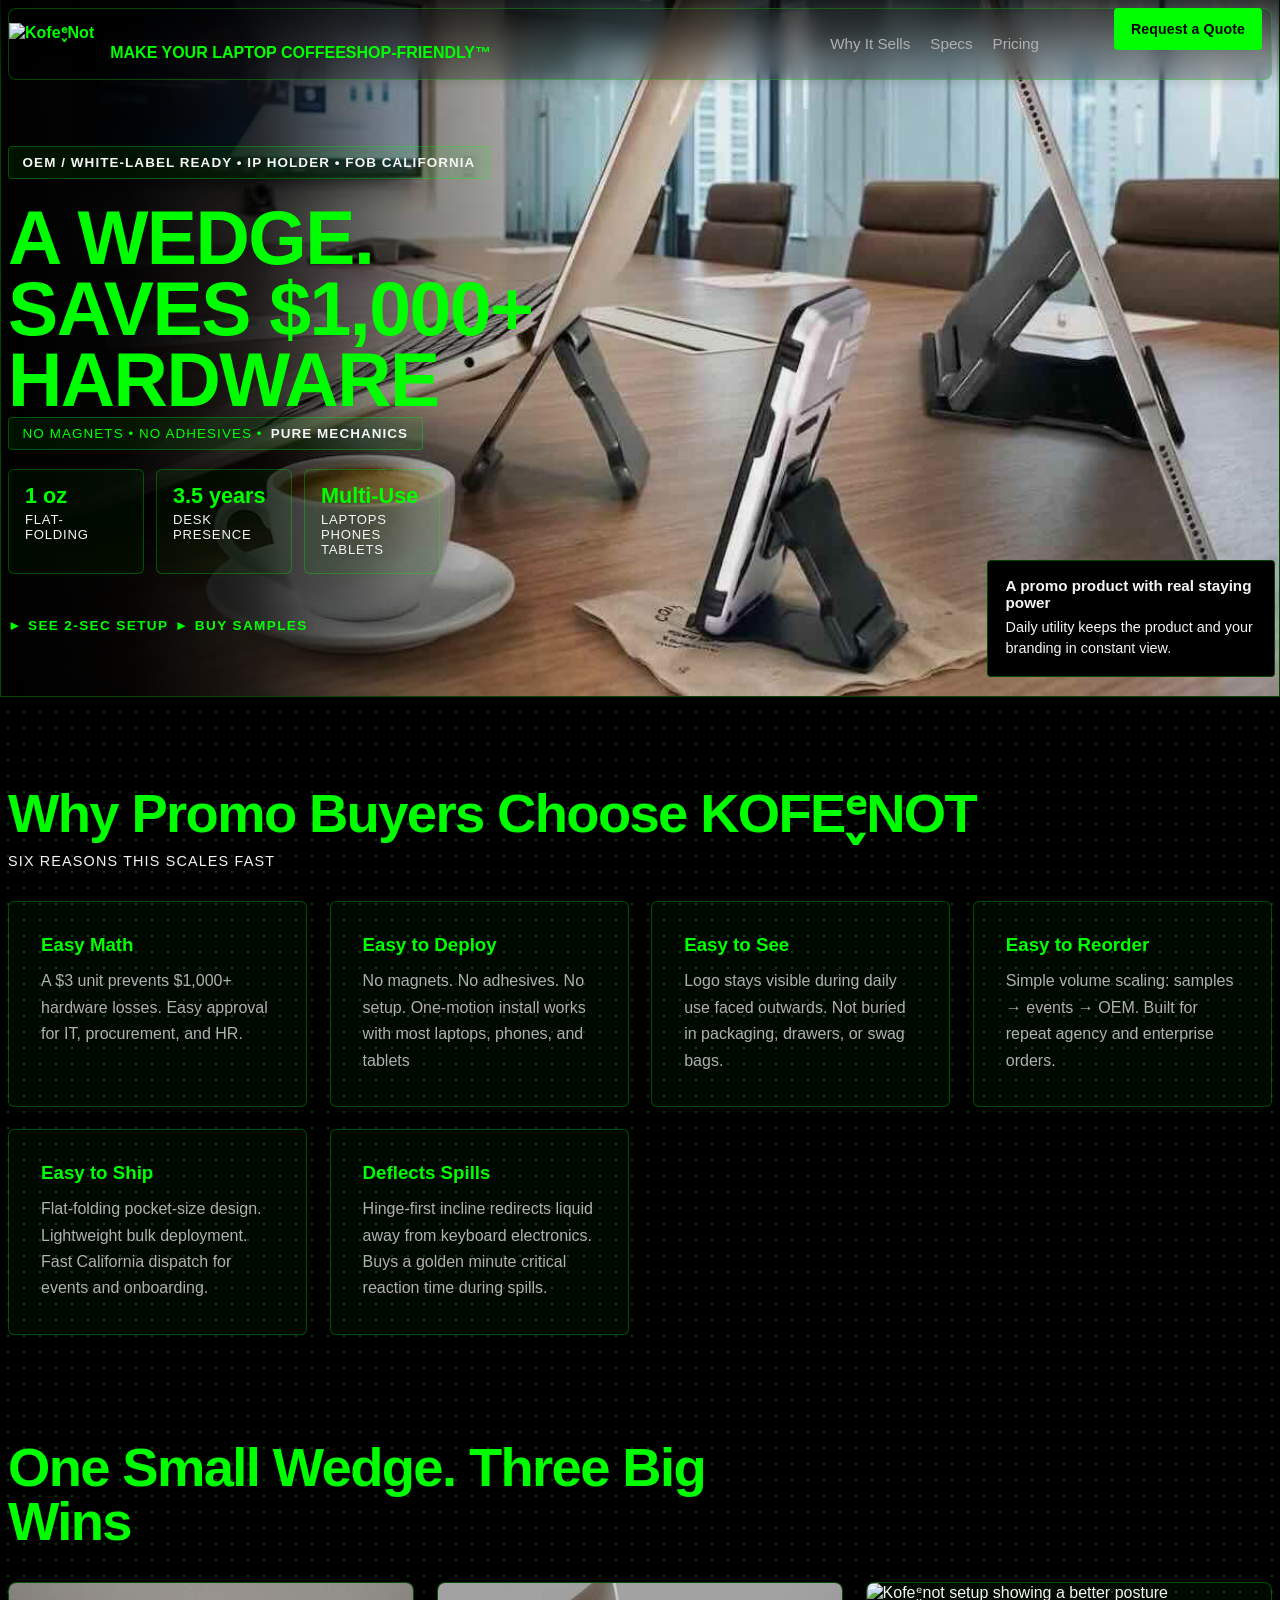
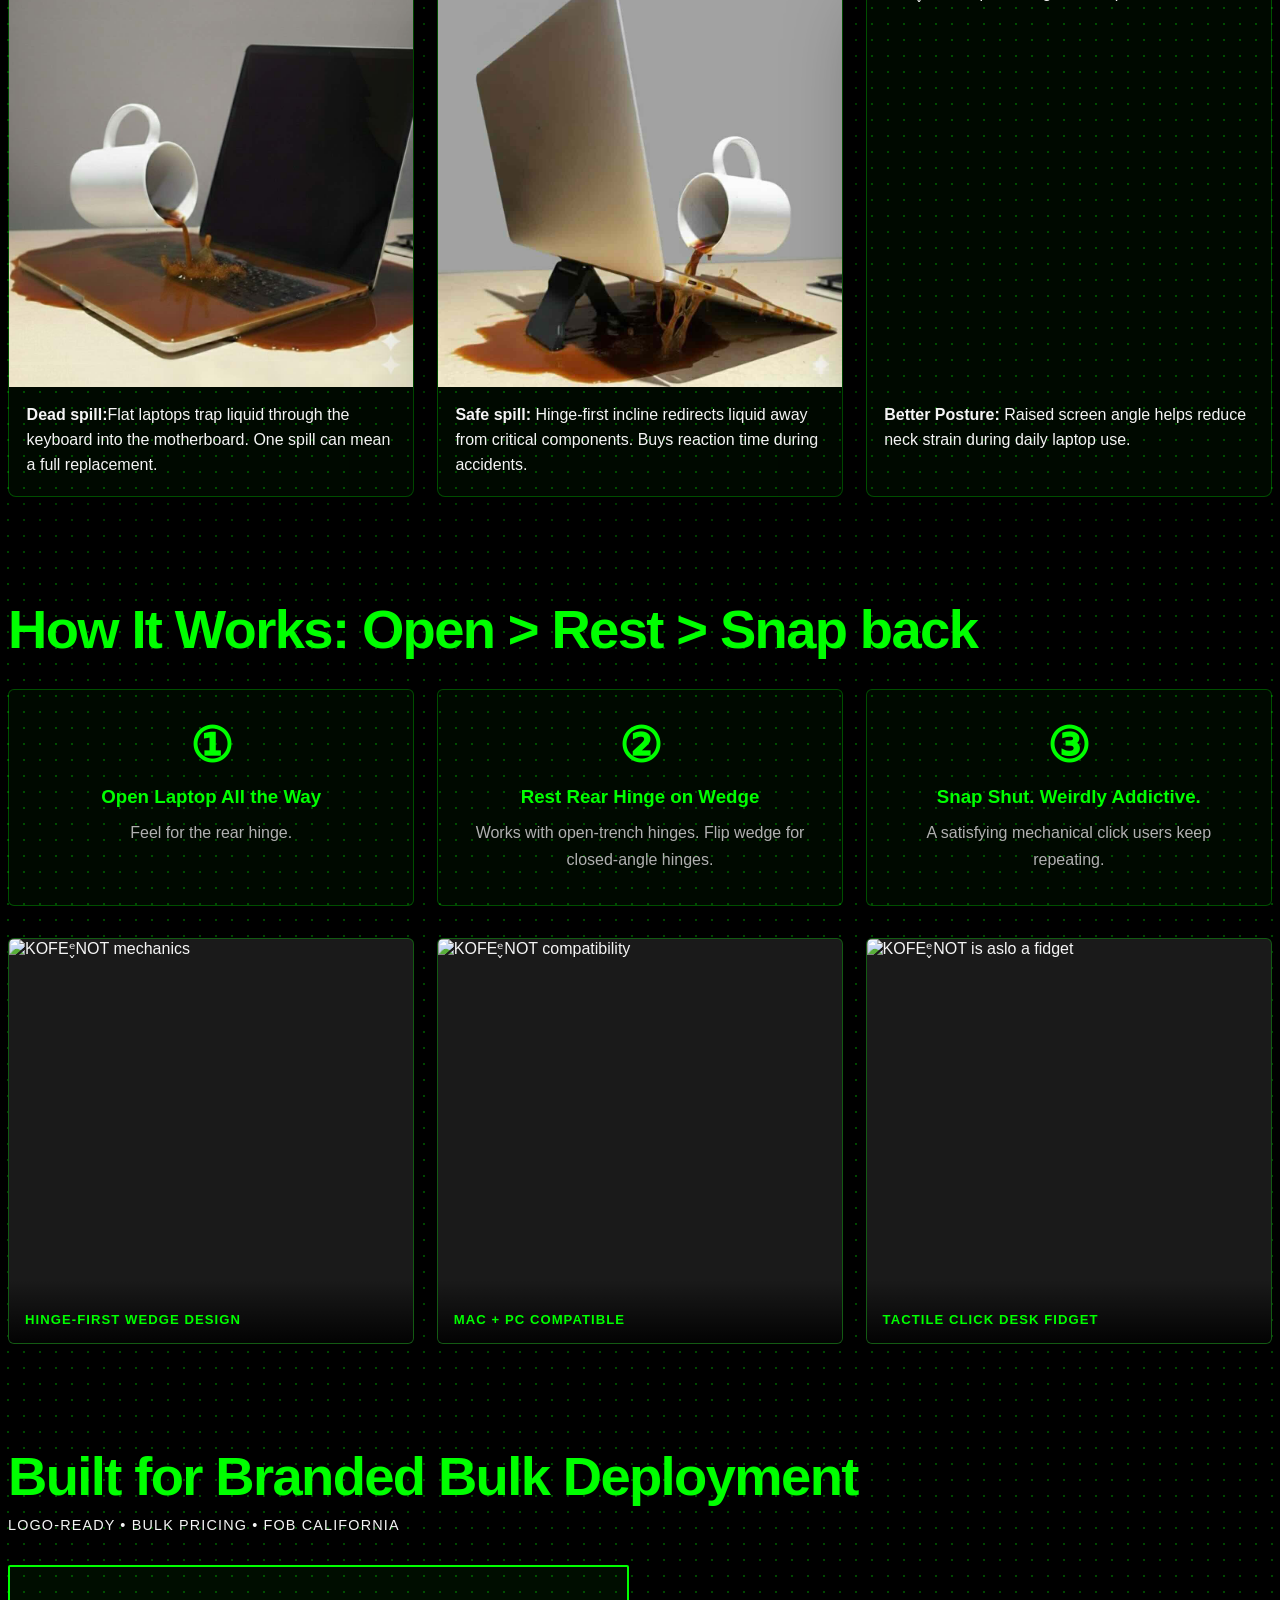
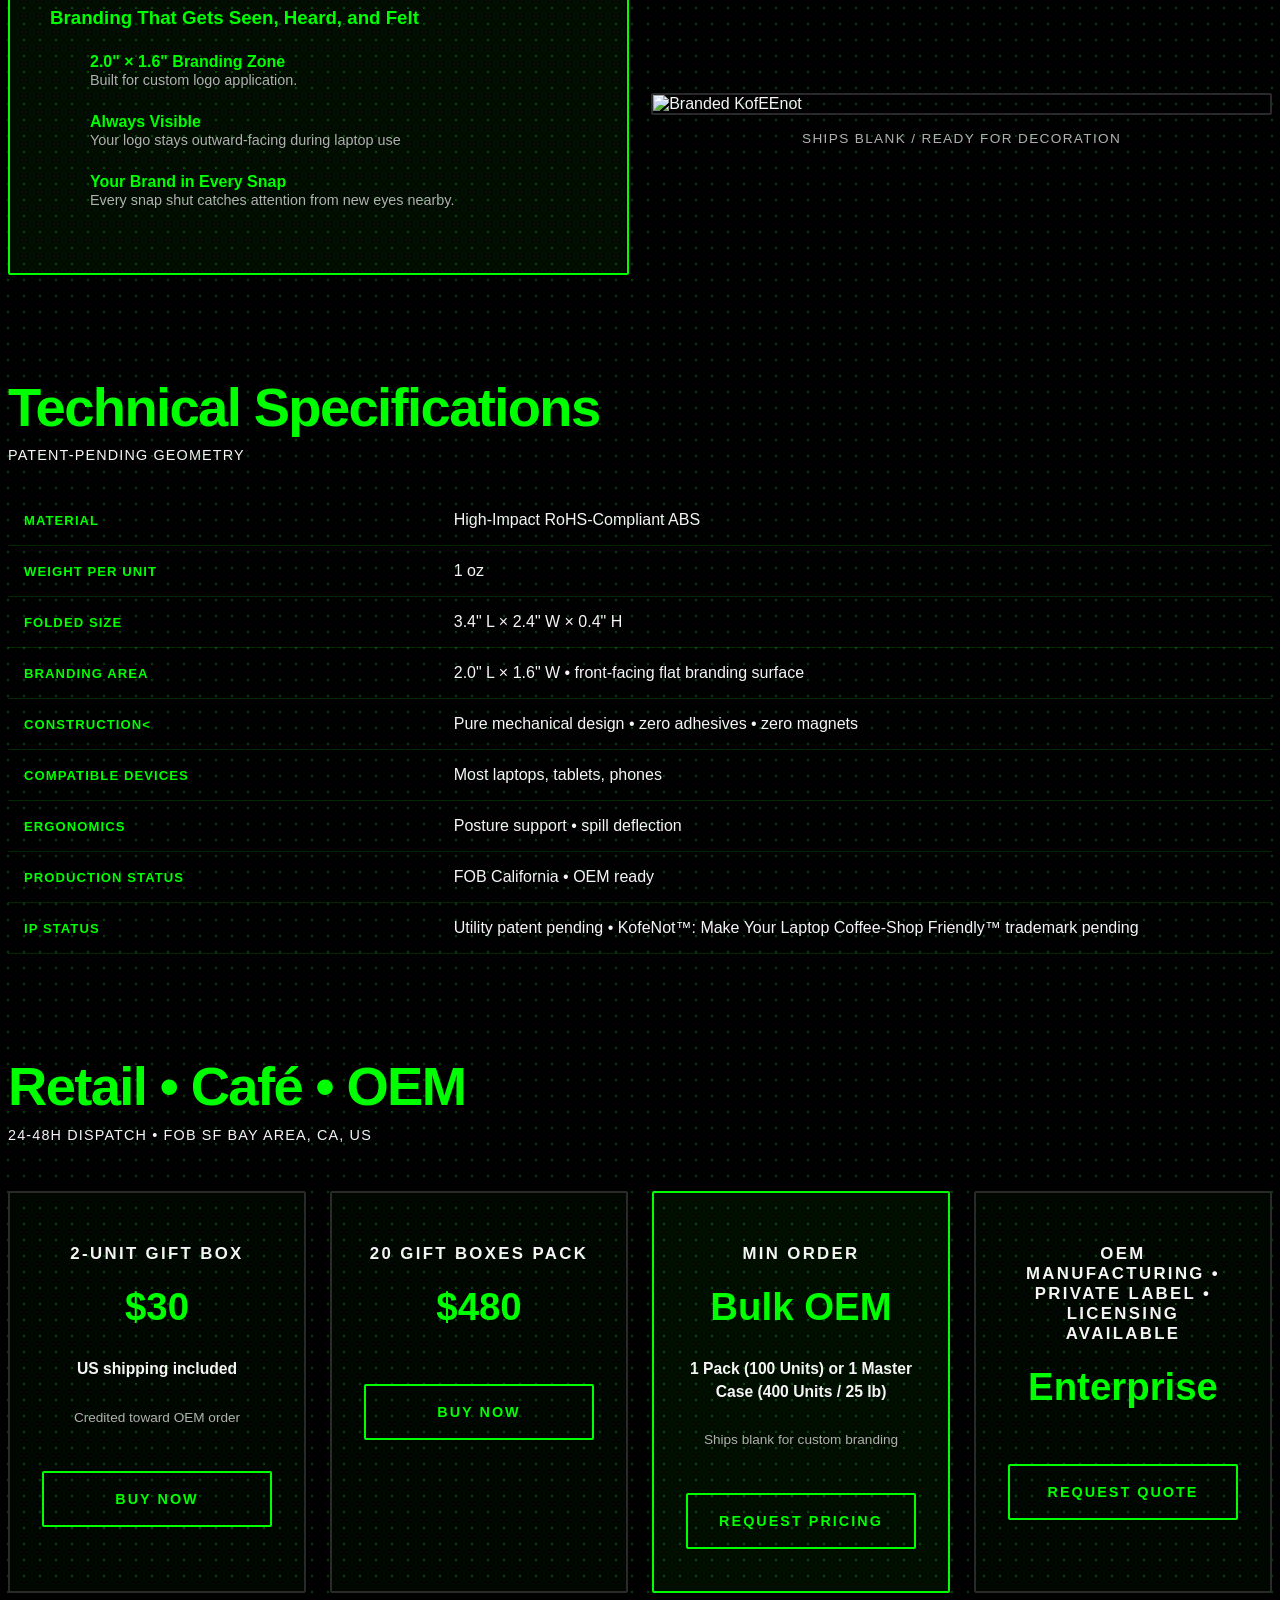
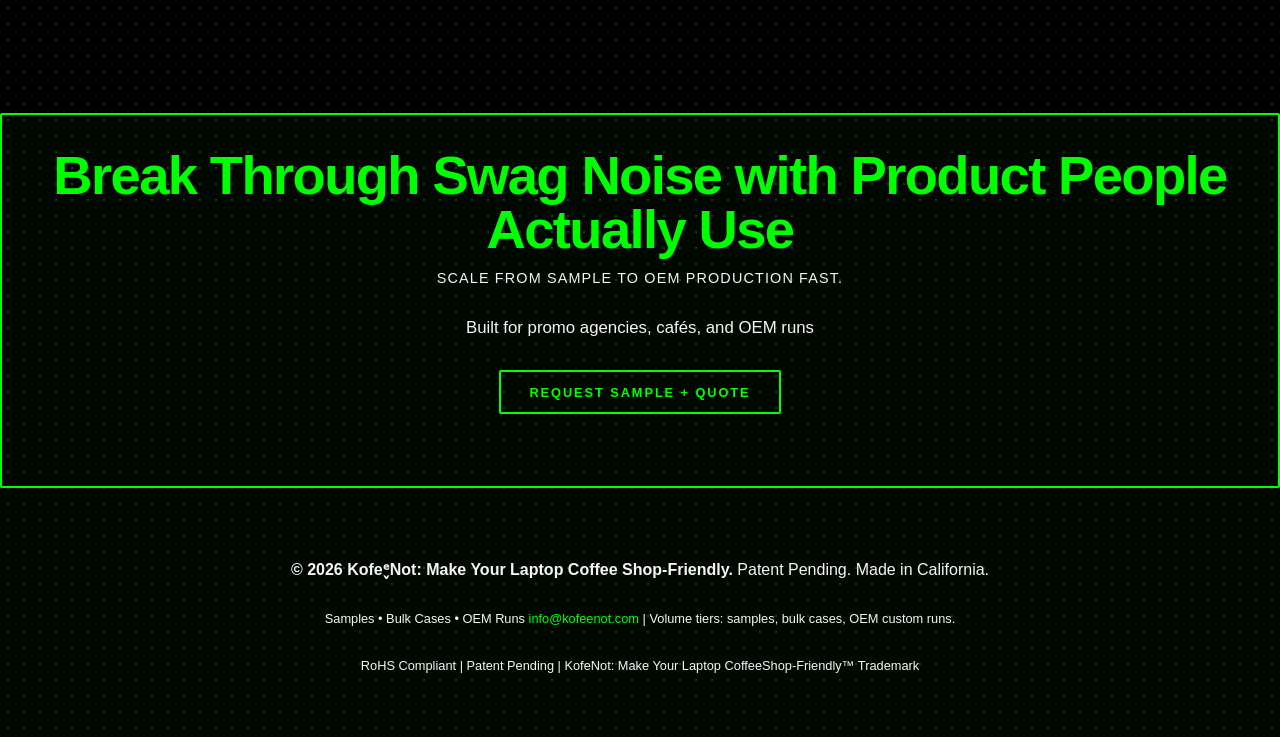
==== commit 683c6027: "Update index.html" ====
--- a/index.html
+++ b/index.html
@@ -292,7 +292,7 @@
         
         <div class="pricing-card">
          <div class="volume">OEM Manufacturing • Private Label • Licensing Available</div>
-            <div class="price">Enterprise OEM</div>
+            <div class="price">Enterprise</div>
             <a href="mailto:info@kofeenot.com?subject=Bulk%20Order%201000%20Units" class="cta-button" style="width: 100%;">Request Quote</a>
         </div>        
         
@@ -301,17 +301,17 @@
 
 <!-- CTA SECTION -->
 <section style="text-align: center; border: 2px solid var(--neon); background: rgba(0, 255, 0, 0.03); border-radius: 2px;">
-    <h2>Break Through Buyer Noise. Start Here.</h2>
-    <p class="section-subtitle">Request $20 sample (credited toward bulk). Scale to 500 units in 24–48 hours.</p>
-    <p style="color: var(--text); margin-bottom: 2rem; font-size: 1.05rem;">Promo agencies reorder. Corporate buyers approve faster.</p>
-    <a href="mailto:info@kofeenot.com?subject=Get%20Started%20with%20KofEEnot" class="cta-button">Request Pricing & Sample</a>
+    <h2>Break Through Swag Noise with Product People Actually Use</h2>
+    <p class="section-subtitle">Scale from sample to OEM production fast.</p>
+    <p style="color: var(--text); margin-bottom: 2rem; font-size: 1.05rem;">Built for promo agencies, cafés, and OEM runs</p>
+    <a href="mailto:info@kofeenot.com?subject=Get%20Started%20with%20KofEEnot" class="cta-button">Request sample + quote</a>
 </section>
 
 <!-- FOOTER -->
 <footer>
     <p style="margin-bottom: 2rem;"><strong>© 2026 Kofeᵉ̬Not: Make Your Laptop Coffee Shop-Friendly.</strong> Patent Pending. Made in California.</p>
-    <p style="font-size: 0.8rem;">Questions? <a href="mailto:info@kofeenot.com">info@kofeenot.com</a> | Volume tiers: samples, bulk cases, OEM custom runs.</p>
-    <p style="font-size: 0.8rem; margin-top: 2rem;">RoHS Compliant | Patent Pending #2026-KN01 | Trademark</p>
+    <p style="font-size: 0.8rem;">Samples • Bulk Cases • OEM Runs <a href="mailto:info@kofeenot.com">info@kofeenot.com</a> | Volume tiers: samples, bulk cases, OEM custom runs.</p>
+    <p style="font-size: 0.8rem; margin-top: 2rem;">RoHS Compliant | Patent Pending | KofeNot: Make Your Laptop CoffeeShop-Friendly™ Trademark</p>
 </footer>
 
     </div>
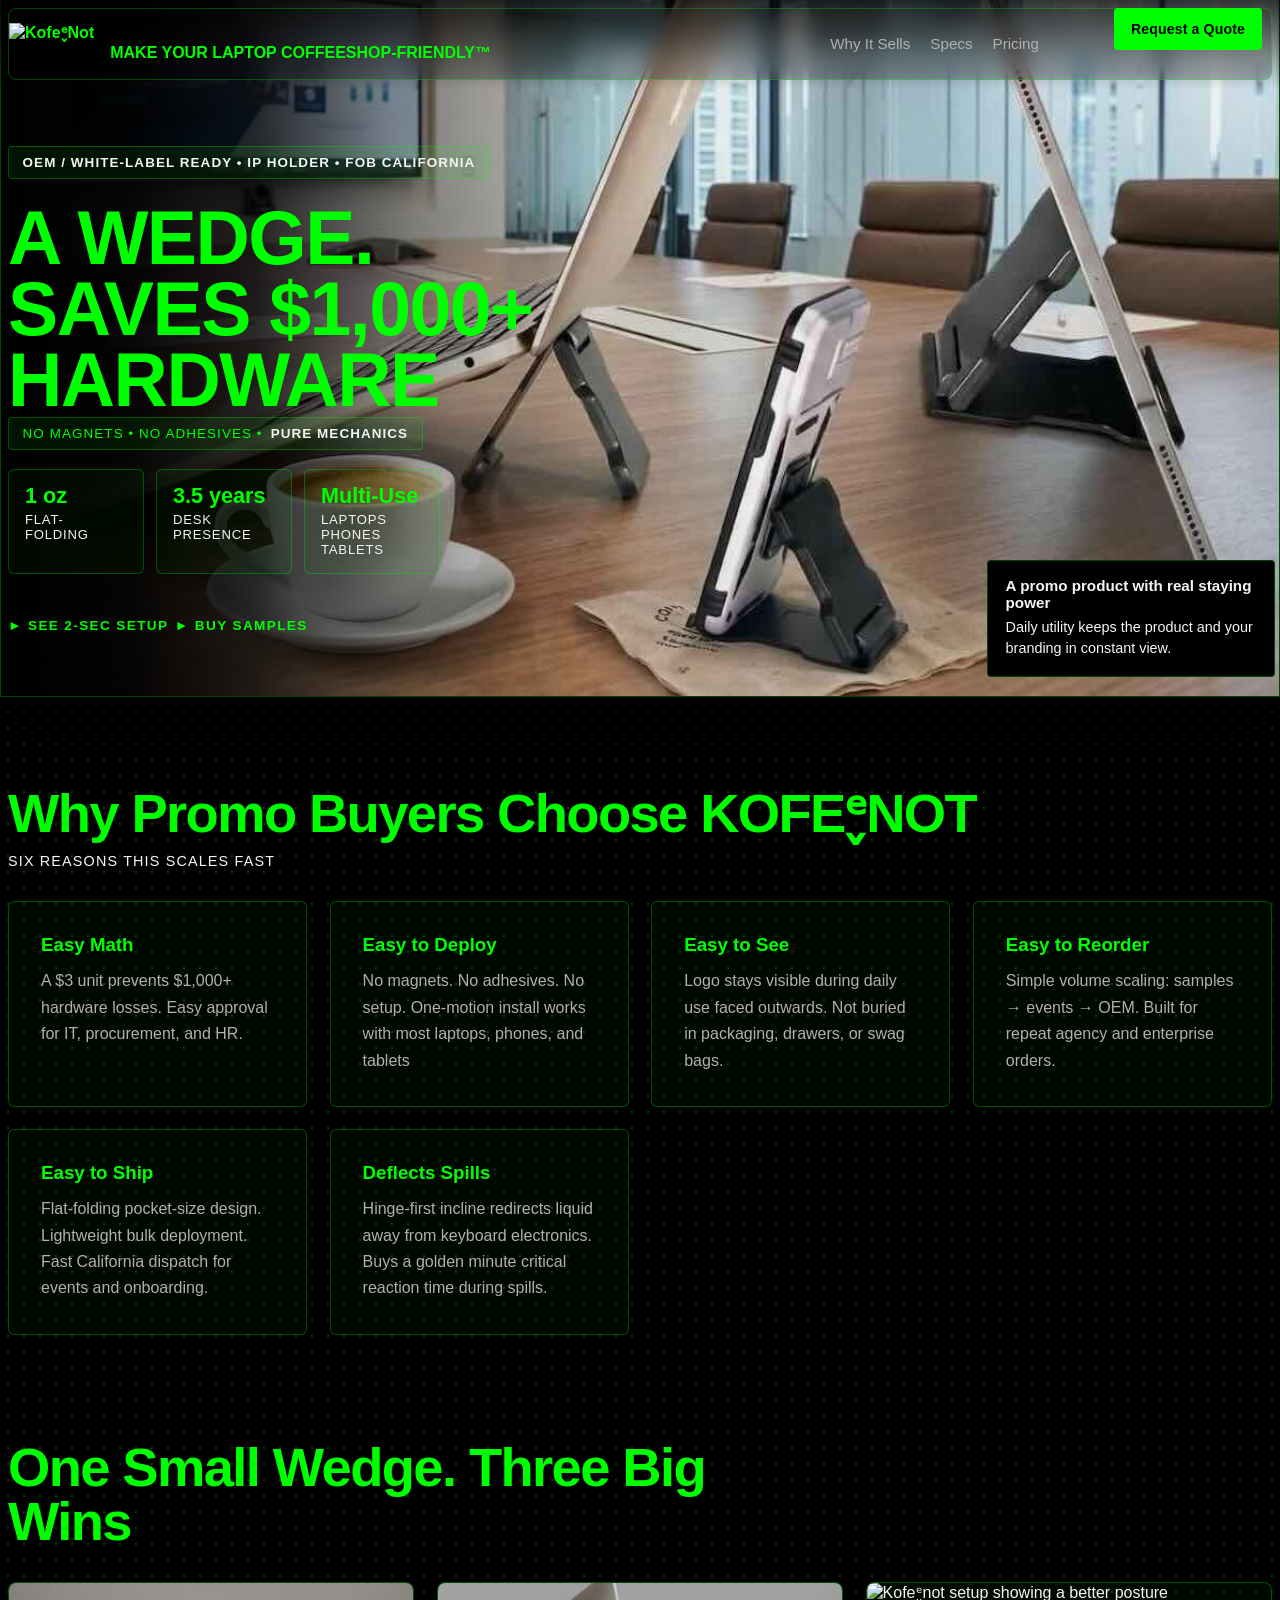
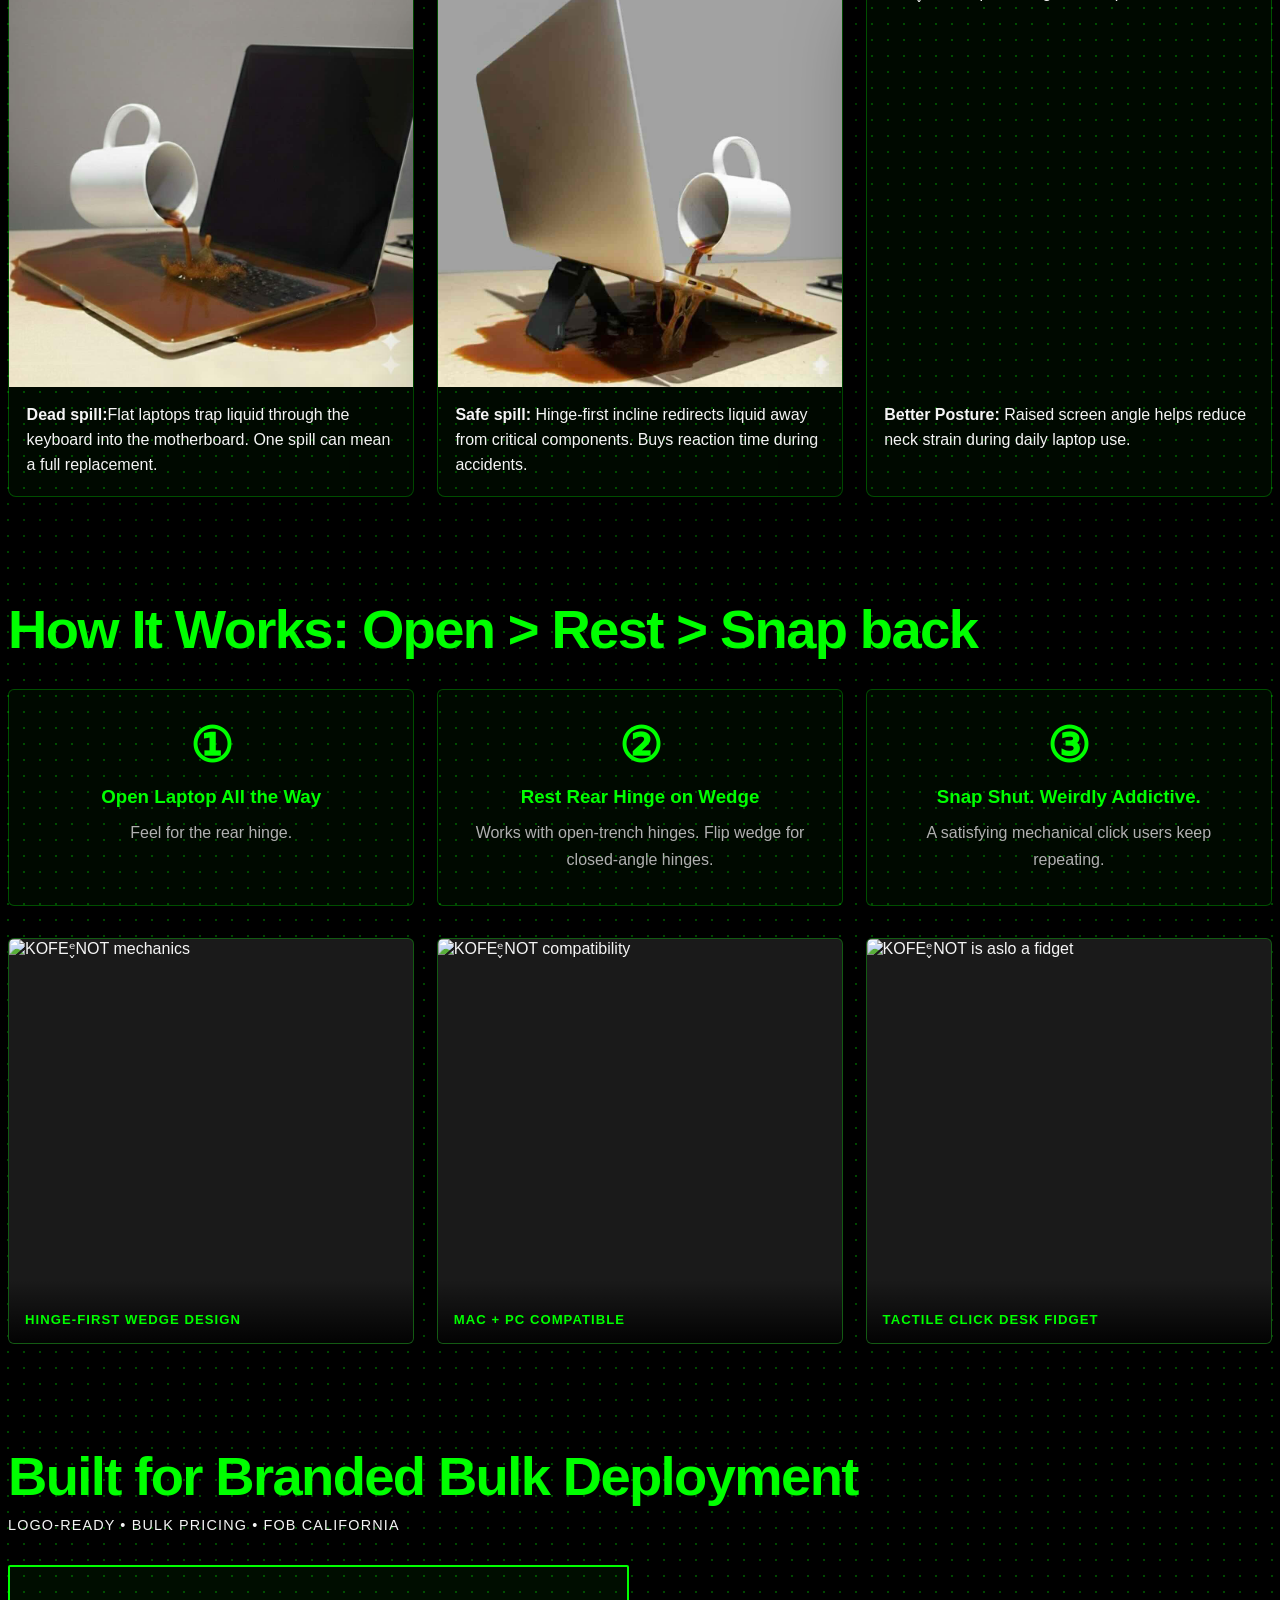
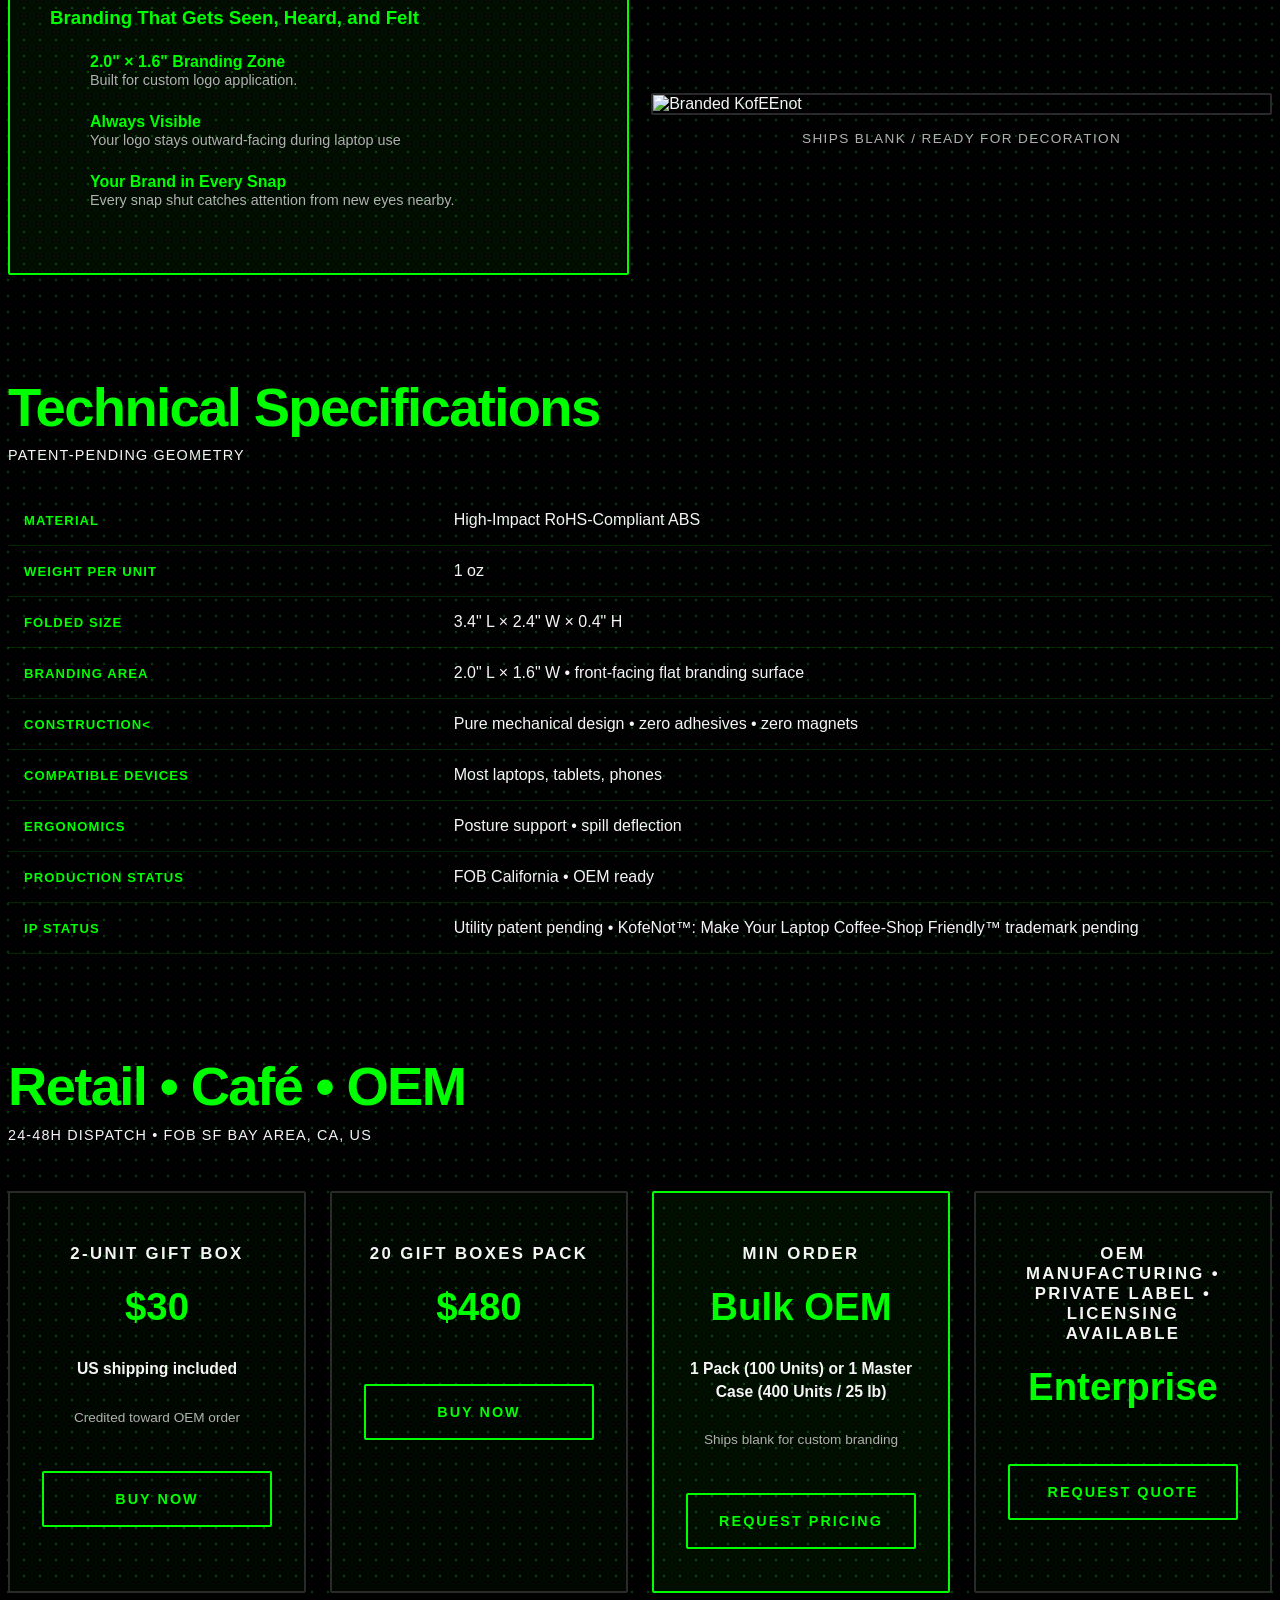
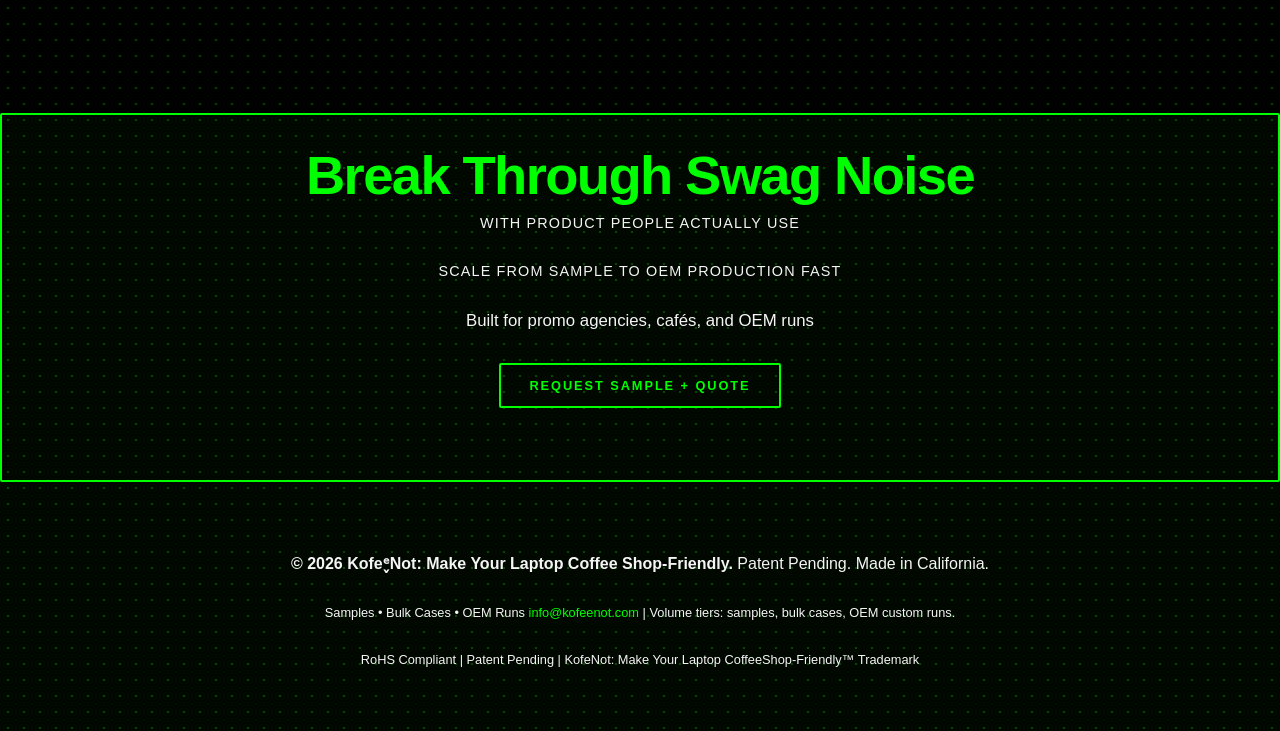
==== commit 097e4540: "Update index.html" ====
--- a/index.html
+++ b/index.html
@@ -301,8 +301,9 @@
 
 <!-- CTA SECTION -->
 <section style="text-align: center; border: 2px solid var(--neon); background: rgba(0, 255, 0, 0.03); border-radius: 2px;">
-    <h2>Break Through Swag Noise with Product People Actually Use</h2>
-    <p class="section-subtitle">Scale from sample to OEM production fast.</p>
+    <h2>Break Through Swag Noise</h2>
+  <p class="section-subtitle">With Product People Actually Use</p>
+    <p class="section-subtitle">Scale from sample to OEM production fast</p>
     <p style="color: var(--text); margin-bottom: 2rem; font-size: 1.05rem;">Built for promo agencies, cafés, and OEM runs</p>
     <a href="mailto:info@kofeenot.com?subject=Get%20Started%20with%20KofEEnot" class="cta-button">Request sample + quote</a>
 </section>
